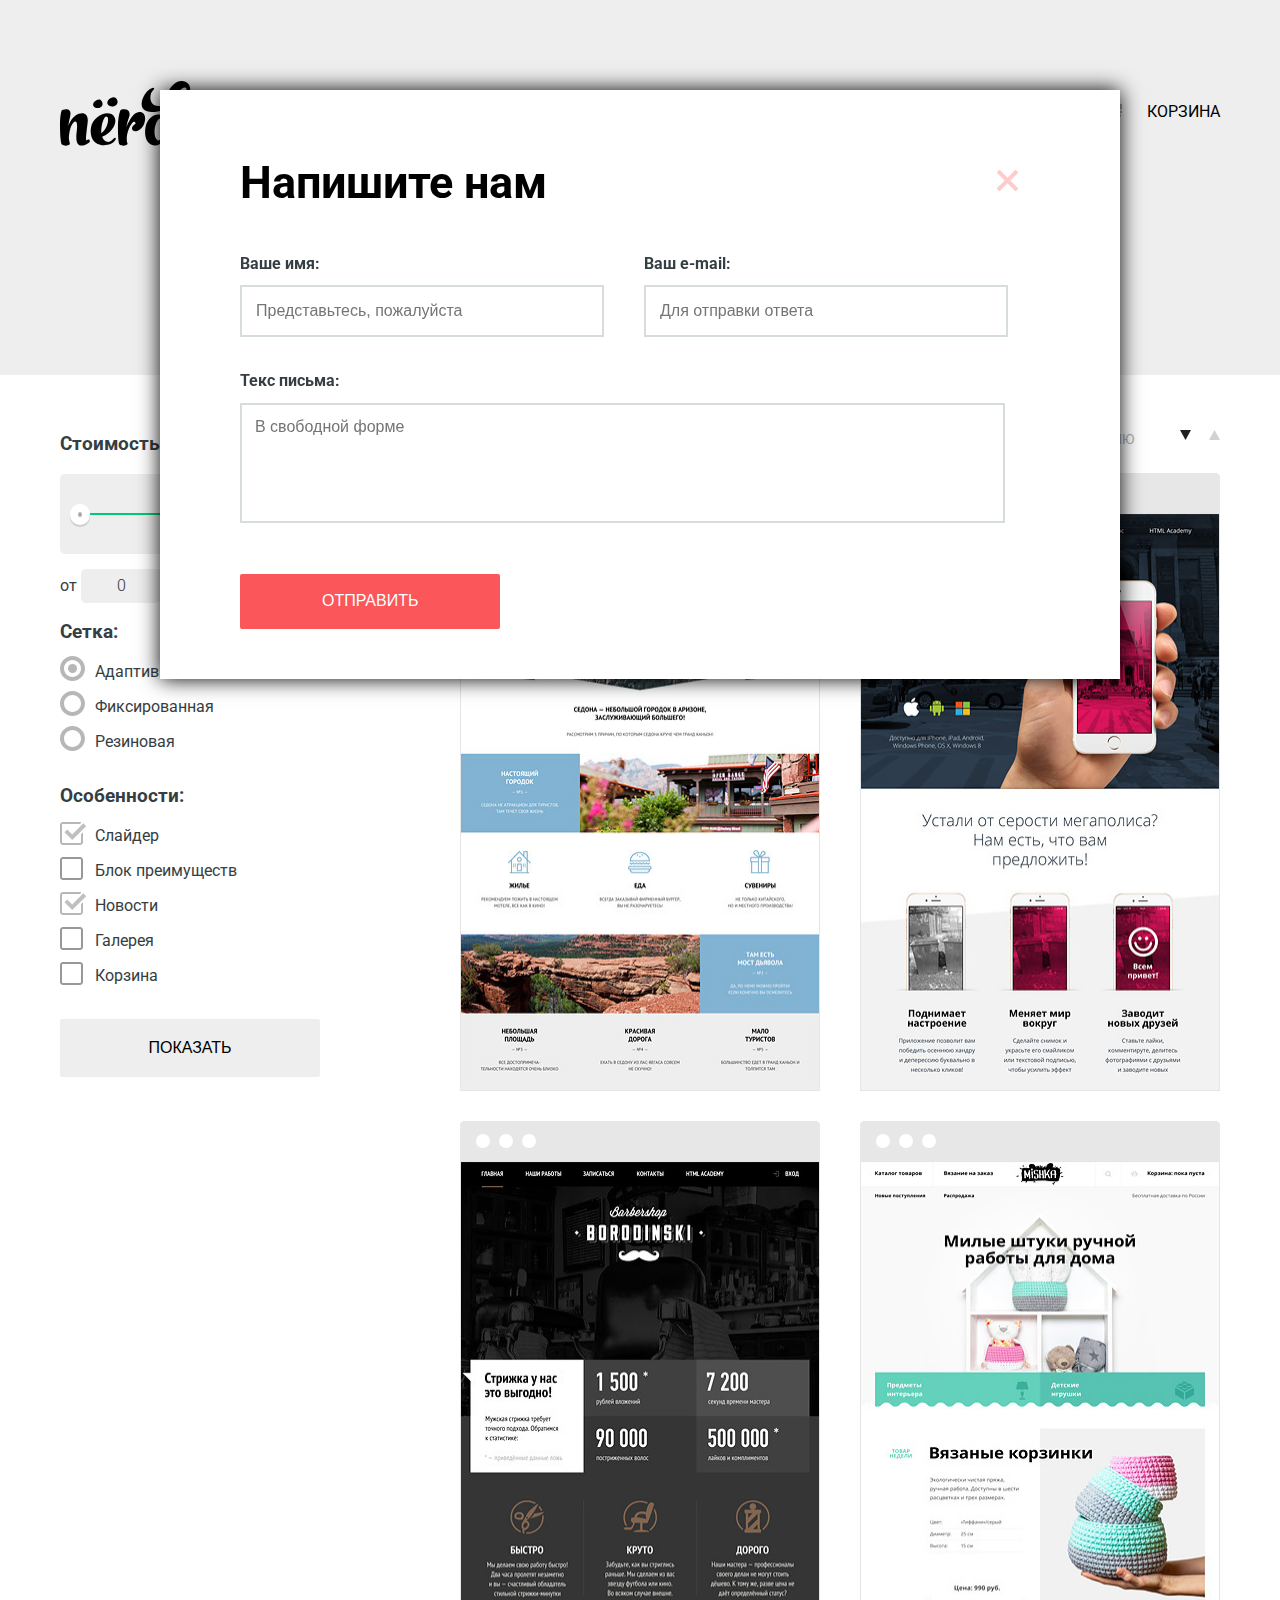
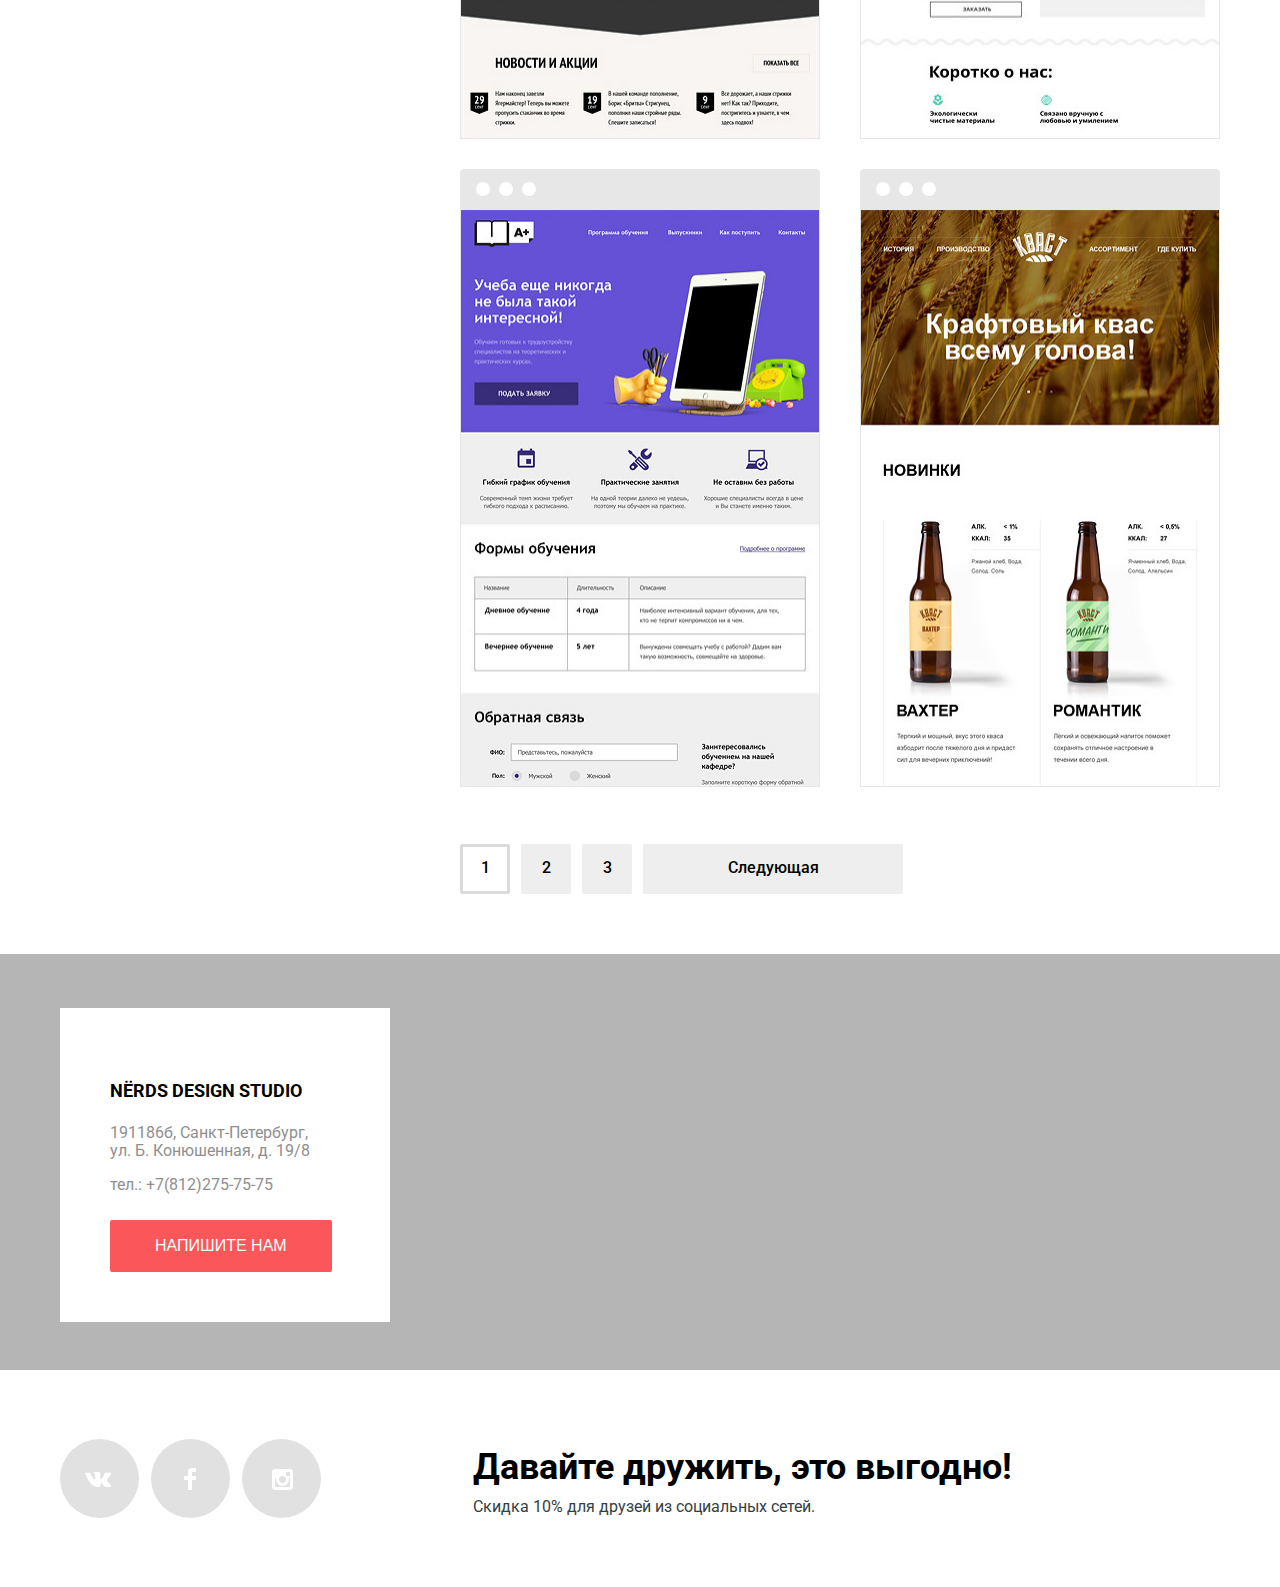
==== nerds-catalog.html @ e3b67217 "Changed position for modal window" ====
<!DOCTYPE html>
<html lang="ru">
 <head>
   <meta charset="utf-8">
   <title>HTML Academy: Нёрдс</title>
   <link href="https://fonts.googleapis.com/css?family=Roboto:400,500,700&amp;subset=cyrillic" rel="stylesheet">
   <link href="css/normalize.css" rel="stylesheet">
   <link href="css/style.css" rel="stylesheet">
 </head>
 <body>
   <header class="main-header catalog">
     <div class="container">
       <nav class="main-navigation">
         <a class="main-navigation-logo" href="index.html">
           <img src="img/nerds-logo.svg" alt="Логотип Нердс" width="160" height="65">
         </a>
         <ul class="site-navigation">
           <li><a href="index.html" class="site-navigation-link">Студия</a></li>
           <li><a href="#" class="site-navigation-link">Клиенты</a></li>
           <li><a href="#" class="site-navigation-link current">Магазин</a></li>
           <li><a href="#" class="site-navigation-link">Контакты</a></li>
         </ul>
         <ul class="user-navigation">
           <li><a href="#" class="user-basket">Корзина</a></li>
         </ul>
       </nav>
       <h1 class="catalog-page">Магазин готовых шаблонов</h1>
     </div>
   </header>
    <main class="container inner-page">
      <form method="post" class="main-form">
         <h3>Стоимость:</h3>
           <div class="range-filter">
             <div class="range-controls">
               <div class="scale">
                 <div class="bar" style="width: 70%"></div>
               </div>
               <div class="toggle toggle-min"></div>
               <div class="toggle toggle-max"></div>
             </div>
             <div class="price-controls">
               <label for="min-price">
                 от
               <input name="min-price" class="min-price" type="text" value="0" id="min-price">
               </label>
               <label for="max-price">
                 до
               <input name="max-price" class="max-price" type="text" value="15 000" id="max-price">
               </label>
             </div>
           </div>
           <div class="form">
             <h3>Сетка:</h3>
               <input type="radio" id="grid-1" class="grid" value="adaptive" name="grid" checked>
               <label for="grid-1" class="radiobox" tabindex="0">Адаптивная</label>
               <input type="radio" id="grid-2" class="grid" name="grid" value="fixed">
               <label for="grid-2" class="radiobox" tabindex="0">Фиксированная</label>
               <input type="radio" id="grid-3" class="grid" name="grid" value="reflowable">
               <label for="grid-3" class="radiobox" tabindex="0">Резиновая</label>
           </div>
           <div class="form">
             <h3>Особенности:</h3>
               <input type="checkbox" class="features-checkbox" id="checkbox-1" checked>
               <label for="checkbox-1" class="checkbox" tabindex="0">Слайдер</label>
               <input type="checkbox" class="features-checkbox" id="checkbox-2">
               <label for="checkbox-2" class="checkbox" tabindex="0">Блок преимуществ</label>
               <input type="checkbox" class="features-checkbox"  id="checkbox-3" checked>
               <label for="checkbox-3" class="checkbox" tabindex="0">Новости</label>
               <input type="checkbox" class="features-checkbox" id="checkbox-4">
               <label for="checkbox-4" class="checkbox" tabindex="0">Галерея</label>
               <input type="checkbox" class="features-checkbox" id="checkbox-5">
               <label for="checkbox-5" class="checkbox" tabindex="0">Корзина</label>
           </div>
            <button type="submit" class="button">Показать</button>
     </form>

     <section class="examples">
        <h2 class="visually-hidden">Примеры готовых сайтов</h2>
         <div class="sorting">
           <div class="sort">
             Сортировать:
           </div>
           <div class="sort-categories">
             <div class="sort-links sort-link-current">
               <a href="#" class="sort-links sort-link-current">по цене</a>
             </div>
             <div class="sort-links">
               <a href="#" class="sort-links">по типу</a>
             </div>
             <div class="sort-links">
               <a href="#" class="sort-links">по названию</a>
             </div>
             <div class="icon-down-up">
               <a href="#" class="icon-down icon-current"title="Назад"></a>
               <a href="#" class="icon-up" title="Вперед"></a>
             </div>
           </div>
         </div>

         <div class="template-examples">
           <div class="template">
             <img src="img/img-sedona.jpg" alt="Шаблон сайта Седона" width="360" height="578">
               <div class="template-description">
                 <h3 class="template-name">Sedona</h3>
                 <div class="template-description-text">
                   <p>Информационный сайт для туристов</p>
                   <a href="#" class="button">9 900 руб.</a>
                 </div>
               </div>
           </div>
           <div class="template">
             <img src="img/img-pink.jpg" alt="Шаблон сайта Pink" width="360" height="578">
               <div class="template-description">
                 <h3 class="template-name">Pink App</h3>
                 <div class="template-description-text">
                   <p>Продуктовый лендинг приложения для iOS и Android</p>
                   <a href="#" class="button">9 900 руб.</a>
                 </div>
               </div>
           </div>
           <div class="template">
             <img src="img/img-barbershop.jpg" alt="Шаблон сайта Барбершопа Бородинский" width="360" height="578">
               <div class="template-description">
                 <h3 class="template-name">Barbershop</h3>
                 <div class="template-description-text">
                   <p>Сайт салона красоты. Для мужчин, да.</p>
                   <a href="#" class="button">9 900 руб.</a>
                 </div>
               </div>
           </div>
           <div class="template">
              <img src="img/img-mishka.jpg" alt="Шаблон сайта Мишка" width="360" height="578">
                <div class="template-description">
                 <h3 class="template-name">Mishka</h3>
                 <div class="template-description-text">
                   <p>Интернет-магазин вязаных игрушек</p>
                   <a href="#" class="button">9 900 руб.</a>
                 </div>
               </div>
           </div>
           <div class="template">
              <img src="img/img-aplus.jpg" alt="Шаблон сайта А+" width="360" height="578">
                <div class="template-description">
                 <h3 class="template-name">A+</h3>
                 <div class="template-description-text">
                   <p>Лендинг курсов повышение квалификации</p>
                    <a href="#" class="button">9 900 руб.</a>
                 </div>
               </div>
           </div>
           <div class="template">
             <img src="img/img-kvast.jpg" alt="Шаблон сайта Крафтовый квас Кваст" width="360" height="578">
              <div class="template-description">
                <h3 class="template-name">Кваст</h3>
                <div class="template-description-text">
                 <p>Промо-сайт крафтового производителя</p>
                 <a href="#" class="button">9 900 руб.</a>
               </div>
             </div>
           </div>
         </div>

         <ul class="pagination-list">
           <li><a href="#" class="pagination-item pagination-item-current">1</a></li>
           <li><a href="#" class="pagination-item">2</a></li>
           <li><a href="#" class="pagination-item">3</a></li>
           <li><a href="#" class="pagination-item pagination-next">Следующая</a></li>
         </ul>

      </section>
    </main>

    <footer class="main-footer">
     <div class="footer-maps">
       <h3 class="visually-hidden">Найдите нас на карте</h3>
       <iframe class="iframemap"
         src="https://www.google.com/maps/embed?pb=!1m18!1m12!1m3!1d1998.5989424123807!2d30.32089461587174!3d59.938796869048204!2m3!1f0!2f0!3f0!3m2!1i1024!2i768!4f13.1!3m3!1m2!1s0x4696310fca5ba729%3A0xea9c53d4493c879f!2sBolshaya+Konyushennaya+ul.%2C+19%2C+Sankt-Peterburg%2C+191186!5e0!3m2!1sen!2sru!4v1504593950821"
         allowfullscreen>
       </iframe>
       <div class="container">
         <div  class="footer-contacts">
           <div class="address-wrapper">
             <p class="address">Nёrds design studio</p>
             <p>191186б, Санкт-Петербург,
              ул. Б. Конюшенная, д. 19/8</p>
             <p>тел.: +7(812)275-75-75</p>
           </div>
           <div class="footer-button">
             <button type="submit" class="button footer-btn">Напишите нам</button>
           </div>
         </div>
       </div>
     </div>
     <div class="footer-bottom container">
       <div class="footer-social">
          <ul class="footer-social-list">
           <li class="social-button">
             <a href="#" class="social social-vk" title="Вконтакте"></a>
           </li>
           <li class="social-button">
             <a href="#" class="social social-fb" title="Фейсбук"></a>
           </li>
           <li class="social-button">
             <a href="#" class="social social-ig" title="Инстаграм"></a>
           </li>
         </ul>
       </div>
       <div class="footer-slogan">
         <p class="strong">Давайте дружить, это выгодно!</p>
         Скидка 10% для друзей из социальных сетей.
       </div>
     </div>
   </footer>
   <section class="feedback">
      <div class="popup-feedback">
       <form action="#" method="post" class="popup-form">
         <div class="popup-title">
            <h2 class="popup-title">Напишите нам</h2>
         </div>
         <div class="popup popup-name">
            <label for="name" class="name-label">Ваше имя:</label>
            <input class="name" type="text" id="name" name="name" placeholder="Представьтесь, пожалуйста">
         </div>
         <div class="popup popup-email">
            <label for="email" class="email-label">Ваш e-mail:</label>
            <input class="email" type="email" id="email" name="email" placeholder="Для отправки ответа">
         </div>
         <div class="popup feedback-text">
            <label for="textarea">Текс письма:</label>
            <textarea class="textarea" id="textarea"  type="text" name="text" placeholder="В свободной форме"></textarea>
         </div>
          <button type="submit" class="button btn-popup">Отправить</button>
       </form>
       <button class="popup-btn-close" type="button"><span class="visually-hidden">Закрыть</span></button>
      </div>
   </section>
 </body>
</html>
---- css/style.css ----
/*-----BODY-----*/

html, body {
  margin: 0;
  padding: 0;
  min-width: 1160px;

  font-family: "Roboto", Arial, sans-serif;
  color: #353e42;
}

/*-----LINKS-----*/

a {
  text-decoration: none;
}

/*-----BUTTONS-----*/

.button {
  display: inline-block;
  vertical-align: top;
  color: #ffffff;
  background-color: #fb565a;
  text-transform: uppercase;
  border: none;
  border-radius: 2px;
  cursor: pointer;
}

/*-----LIST-STYLE-----*/

.site-navigation,
.user-navigation,
.features-list,
.social-button,
.pagination-list {
  list-style: none;
}

/*-----HEADER-----*/

.main-header {
  background-color: #eeeeee;
  min-width: 1200px;
}

.main-header .button {
  background-color: #fb565a;
}

.main-header .button:hover,
.main-header .button:focus {
  background-color: #e74246;
}

.main-header .button:active {
  color: #e26c6e;
  background-color: #d7373b;
}

/*-----MAIN-NAVIGATION-----*/

.main-navigation {
  display: flex;
  justify-content: space-between;
  flex-wrap: wrap;
  padding-top: 81px;
  margin: auto;
}

.main-navigation a {
  line-height: 30px;
  color: #000000;
  font-weight: normal;
  text-transform: uppercase;
}

.catalog .main-navigation-logo:hover,
.catalog .main-navigation-logo:focus {
  opacity: 0.8;
}

.catalog .main-navigation-logo:active {
  opacity: 0.3;
  border-bottom: none;
}

/*-----SITE-NAVIGATION/-/USER-NAVIGATION-----*/

.site-navigation {
  display: flex;
  width: 440px;
  justify-content: space-between;
  padding: 0;
  margin-right: 41px;
}

.site-navigation-link:hover,
.user-basket:hover {
  color: #fb565a;
}

.site-navigation-link:focus,
.user-basket:focus {
  color: #a6a6a6;
}

.site-navigation-link:active,
.user-basket:active,
.site-navigation-link .current {
  color: #000000;
  border-bottom: 2px solid #fb565a;
}

.user-navigation {
  display: flex;
}

.user-navigation .user-basket {
  position: relative;
}

.user-basket::before {
  content: "";
  position: absolute;
  top: 0;
  left: -40px;

  width: 15px;
  height: 15px;

  background-image: url("../img/cart-icon.svg");
  background-repeat: no-repeat;
  background-position: 0 0;
}

/*-----SLIDER-----*/
.slider {
  position: relative;
  width: 1160px;
  height: 410px;
  margin: 0 auto;
}

.slider input[type=radio] {
  position: absolute;
  opacity: 0;
}

.slider-controls {
  position: absolute;
  bottom: 115px;
  left: 35%;
  width: 160px;
  height: 20px;
  margin-left: 100px;
  text-align: center;
  z-index: 1000;
}

.slider-controls label {
  display: inline-block;
  vertical-align: top;
  width: 8px;
  height: 8px;
  margin: 0 5px;
  background-color: #ffffff;
  border: 5px solid #ffffff;
  border-radius: 50%;
  vertical-align: top;
  cursor: pointer;
}

#btn-1:checked ~ .slider-controls label[for=btn-1],
#btn-2:checked ~ .slider-controls label[for=btn-2],
#btn-3:checked ~ .slider-controls label[for=btn-3] {
  box-shadow: inset 0 0 0 2px #c1c1c1;
}

.slide {
  position: absolute;
  top: 0;
  left: 0;
  width: 100%;
  height: 100%;
  overflow: hidden;
}

.slide .slide-title {
  font-size: 55px;
  line-height: 55px;
  color: #000000;
  padding-top: 63px;
}

.slide:nth-child(1) {
  background-image: url("../img/header-slider-1.png");
  background-repeat: no-repeat;
  background-position: 100% 17px;
}

.slide:nth-child(2) {
  background-image: url("../img/header-slider-2.png");
  background-repeat: no-repeat;
  background-position: 100% 17px;
}

.slide:nth-child(3) {
  background-image: url("../img/header-slider-3.png");
  background-repeat: no-repeat;
  background-position: 100% 17px;
}

.slide {
 display: none;
}

#btn-1:checked ~ .slides .slide:nth-child(1) {
  display: block;
}

#btn-2:checked ~ .slides .slide:nth-child(2) {
  display: block;
}

#btn-3:checked ~ .slides .slide:nth-child(3) {
  display: block;
}

.slide .button {
  display: inline-block;
  vertical-align: top;
  text-align: center;
  padding: 20px 55px 15px 55px;
  margin-top: 36px;
  background-color: #fb565a;
}

.slide .button:hover,
.slide .button:focus {
  background-color: #e74246;
}

.slide .button:active {
  color: #e26c6e;
  background-color: #d7373b;
  box-shadow: inset 0 3px 0 0 #c13135;
}

/*-----CONTAINER-----*/

.container {
 width: 1160px;
 margin: auto;
 padding: 0 20px;
}

/*------PRODUCTS-LIST-----*/

.products-list {
  display: flex;
  justify-content: space-between;
  margin-top: 80px;
  margin-bottom: 80px;
}

.products-list .button {
  padding: 17px 40px;
}

.products-list .btn-title:active {
  opacity: 0.3;
}

.products-list .button-1 {
  background-color: #fb565a;
}

.products-list .button-1:hover,
.products-list .button-1:focus {
  background-color: #e74246;
}

.products-list .button-1:active {
  background-color: #d7373b;
  box-shadow: inset 0 3px 0 0 #c13135;
}

.products-list .button-2 {
  background-color: #00ca74;
}

.products-list .button-2:hover,
.products-list .button-2:focus {
  background-color: #00bc6c;
}

.products-list .button-2:active {
  background-color: #00aa62;
  box-shadow: inset 0 3px 0 0 #009958;
}

.products-list .button-3 {
  background-color: #efc84a;
}

.products-list .button-3:hover,
.products-list .button-3:focus {
  background-color: #eab534;
}

.products-list .button-3:active {
  background-color: #e5a722;
  box-shadow: inset 0 3px 0 0 #ce961f;
}
 /*-----PRODUCTS-ITEM------*/

 .products-item {
   width: 300px;
 }

 .products-item-description {
   padding: 0 0 36px 0;
   margin-top: 21px;
   margin-bottom: 0;
 }

 .products-item .product-title {
   font-size: 24px;
   line-height: 30px;
   color: #000000;
   text-transform: uppercase;
   margin-top: 21px;
   margin-bottom: 0;
 }

 .products-list .item3 {
   padding-right: 59px;
 }

 /*-----FEATURES-----*/

 .features {
   position: relative;
   border-top: 2px solid #eeeeee;
   height: 523px;
 }

 .features-description {
   position: absolute;
   top: 40px;
   left: 0;
   display: flex;
   flex-direction: column;
   width: 660px;
 }

 .features-title {
   margin: 0;
 }
 .features-description-text {
   font-size: 16px;
   line-height: 24px;
   padding: 19px 0 29px 0;
 }


 .features-list {
   position: relative;

   margin: 0;
   padding-top: 11px;
   padding-left: 0;
 }

 .features-list li {
   padding-bottom: 27px;
   padding-left: 37px;
 }

 .features-list li:nth-child(1)::before {
   content: "";
   position: absolute;
   top: 12%;
   left: 0;

   width: 25px;
   height: 2px;
   background-color: red;
 }

 .features-list li:nth-child(2)::before {
   content: "";
   position: absolute;
   top: 43%;
   left: 0;

   width: 25px;
   height: 2px;
   background-color: red;
 }

 .features-list li:nth-child(3)::before {
   content: "";
   position: absolute;
   top: 74%;
   left: 0;

   width: 25px;
   height: 2px;
   background-color: red;
 }

 .features-table {
   position: absolute;
   top: 10px;
   right: 0;
   width: 360px;
   padding: 40px 20px 0px 20px;
 }

 .features-table-name {
   text-align: center;
 }

 .features .table {
   margin-top: 33px;
 }


/*-----PARTNERS-----*/

.partners {
  display: flex;
  justify-content: space-around;

  width: 1160px;
  padding: 10px 0;
  align-items: center;
  margin-bottom: 80px;

  border-top: 2px solid #eeeeee;
  border-bottom: 2px solid #eeeeee;
}

 .partner {
   opacity: 0.2;
   cursor: pointer;
 }

 .partner:hover,
 .partner:focus {
  opacity: 1;
 }

 .partner:active,
 .partner:visited  {
   opacity: 0.1;
 }

 /*-----MAIN-FOOTER-----*/

.main-footer {
  min-width: 1200px;
}

 .main-footer .strong {
   font-size: 36px;
   line-height: 36px;
   text-transform: none;
   margin: 0;
   margin-bottom: 13px;
 }

 /*-----FOOTER-MAPS-----*/

 .footer-maps {
   position: relative;
   margin: 0 auto;

   height: 416px;
   max-width: 1440px;*/
   background-image: url("../img/map-marker.jpg");
   background-repeat: no-repeat;
   background-size: cover;
   background-color: #b5b5b6;
   background-position: center;
 }

 .footer-maps .container {
     display: flex;
 }

 .iframemap  {
   width: 100%;
   height: 416px;
   border: 0;
   position: absolute;
 }

 /*-----FOOTER-CONTACTS-----*/

 .footer-contacts {
   margin-top: 54px;
   padding: 50px;
   width: 230px;

   background-color: #ffffff;
   color: #8f8f8f;
   line-height: 18px;

   z-index: 1;
 }

 .address-wrapper {
   width: 210px;
   padding-bottom: 10px;
 }

 .footer-contacts .address {
   color: #000000;
   font-size: 18px;
   line-height: 30px;
   text-transform: uppercase;
   font-weight: bold;
 }

 .footer-button .button {
   padding: 17px 45px;
 }

 .footer-btn:hover,
 .footer-btn:focus {
     background-color: #e74246;
   }

 .footer-btn:active {
     color: #e26c6e;
     background-color: #d7373b;
     box-shadow: inset 0 3px 0 0 #c13135;
 }

 /*-----FOOTER-BOTTOM-----*/

 .footer-bottom {
   display: flex;
   margin: 69px auto;
 }

 .footer-social-list {
   display: flex;
   padding: 0;
   margin: 0;
 }

 .social-button {
    margin-right: 12px;
    position: relative;
 }

 .social {
   width: 79px;
   height: 79px;
   background-color: #e1e1e1;
   border-radius: 50%;
   cursor: pointer;
 }

 .social:hover,
 .social:focus {
   background-color: #e74246;
 }

.social:active {
  background-color: #d7373b;
}

 .social-vk {
   display: block;
   margin: auto;
 }

 .social-vk::before {
   content: "";
   display: block;
   background-image: url("../img/vk-icon.svg");
   background-repeat: no-repeat;

   position: absolute;
   left: 25px;
   bottom: 30px;

   width: 26px;
   height: 16px;
 }

 .social-vk:active::before,
 .social-fb:active::before,
 .social-ig:active::before {
   opacity: 0.3;
 }

 .social-fb {
   display: block;
   margin: auto;
 }

 .social-fb::before {
   content: "";
   display: block;
   background-image: url("../img/fb-icon.svg");
   background-repeat: no-repeat;

   position: absolute;
   left: 33px;
   bottom: 28px;

   width: 12px;
   height: 22px;
 }

 .social-ig {
   display: block;
   margin: auto;
 }

 .social-ig::before{
   content: "";
   display: block;
   background-image: url("../img/insta-icon.svg");
   background-repeat: no-repeat;

   position: absolute;
   left: 30px;
   bottom: 28px;

   width: 21px;
   height: 21px;
 }

 .footer-slogan {
   margin-left: 140px;
   margin-top: 10px;
 }

/*-----INNER PAGE-----*/
/*-----CATALOG-PAGE-----*/

.catalog-page {
 margin-left: 80px;
 margin-bottom: 0;
 padding-top: 24px;
 padding-right: 82px;
 padding-bottom: 103px;


 text-align: center;
 font-size: 55px;
 line-height: 55px;
 color: #000000;
}

.inner-page {
  display: flex;
  justify-content: space-between;
}

/*------FORM-----*/

.main-form {
  display: flex;
  flex-direction: column;
  width: 260px;
  margin-top: 40px;
}

.form {
  display: flex;
  flex-direction: column;
  justify-content: space-between;
}

.range-filter {
  width: 260px;
}

.range-controls {
  position: relative;
  height: 80px;
  margin-bottom: 15px;
  padding: 0 20px;
  background-color: #eeeeee;
  border-radius: 5px;
  overflow: hidden;
}

.range-controls .scale {
  margin-top: 39px;
  height: 2px;
  background-color: #d7dcde;
}

.range-controls .bar {
  height: 2px;
  background-color: #00ca74;
}

.range-controls .toggle {
  width: 4px;
  height: 5px;
  border: 8px solid #ffffff;
  background-color: #ababab;
  border-radius: 50%;
  box-shadow: 0 2px 1px 0 #cccdcd;

  position: absolute;
  top: 30px;
  left: 10px;
  cursor: pointer;
}

.range-controls .toggle-max {
  left: 155px;
}

.price-controls input {
  width: 60px;
  padding: 8px 10px;
  border: none;
  background-color: #eeeeee;
  font-size: 16px;
  font-family: "Roboto", Arial, sans-serif;
  font-weight: 300;
  font-style: normal;
  text-align: center;
  color: #283136;
  border-radius: 5px;
}

.price-controls .min-price {
  margin-right: 52px;
}

.price-controls {
  white-space: nowrap;
}

.radiobox {
  display: inline-block;
  vertical-align: top;
  cursor: pointer;
  position: relative;
  padding-left: 35px;
  margin-right: 15px;
  margin-bottom: 15px;
  font-size: 16px;
  line-height: 20px;
  outline: none;
}

input[type=radio] {
  display: none;
}

.radiobox::before {
  content: "";
  display: inline-block;

  background-image: url("../img/radio-off.svg");
  background-repeat: no-repeat;
  opacity: 0.4;
  width: 25px;
  height: 25px;

  margin-right: 10px;
  position: absolute;
  left: 0;
  bottom: 1px;
}

.grid:checked + .radiobox::before{
  background-image: url("../img/radio-on.svg");
  opacity: 0.4;
}

.radiobox:hover::before,
.radiobox:focus::before {
  background-image: url("../img/radio-off.svg");
  opacity: 1;
}

.grid:checked + .radiobox:hover::before,
.grid:checked + .radiobox:focus::before {
  background-image: url("../img/radio-on.svg");
  opacity: 1;
}

.radiobox:disabled::before {
  background-image: url("../img/radio-off.svg");
  opacity: 0.1;
  cursor: default;
}

.grid:checked:disabled + .radiobox::before {
  background-image: url("../img/radio-on.svg");
  opacity: 0.1;
  cursor: default;
}

.checkbox {
  display: inline-block;
  vertical-align: top;
  cursor: pointer;
  position: relative;
  padding-left: 35px;
  margin-right: 15px;
  margin-bottom: 15px;
  font-size: 16px;
  line-height: 20px;
  outline: none;
}

input[type=checkbox] {
  display: none;
}

.checkbox::before {
  content: "";
  display: inline-block;

  background-image: url("../img/checkbox-off.svg");
  background-repeat: no-repeat;
  opacity: 0.4;
  width: 23px;
  height: 23px;

  margin-right: 10px;
  position: absolute;
  left: 0;
  bottom: 1px;
}

.features-checkbox:checked + .checkbox::before {
  background-image: url("../img/checkbox-on.svg");
  opacity: 0.4;
  width: 27px;
  height: 23px;
}

.checkbox:hover::before,
.checkbox:focus::before {
  background-image: url("../img/checkbox-off.svg");
  opacity: 1;
}

.features-checkbox:checked + .checkbox:hover::before,
.features-checkbox:checked + .checkbox:focus::before {
  background-image: url("../img/checkbox-on.svg");
  opacity: 1;
}

.checkbox:disabled::before {
  background-image: url("../img/checkbox-off.svg");
  opacity: 0.1;
  cursor: default;
}

.features-checkbox:checked:disabled + .checkbox::before {
  background-image: url("../img/checkbox-on.svg");
  opacity: 0.1;
  cursor: default;
}

.main-form .button {
  display: inline-block;
  vertical-align: top;
  color: #000000;
  background-color: #eeeeee;
  padding: 20px 88px;
  margin-top: 18px;
}

.main-form .button:hover,
.main-form .button:focus {
  background-color: #dfdfdf;
}

.main-form .button:active {
  color: #959595;
  background-color: #d5d5d5;
  box-shadow: inset 0 3px 0 0 #bfbfbf;
}

/*-----SORT OF EXAMPLES-----*/

.sorting {
  display: flex;
  width: 760px;
  flex-wrap: wrap;
  justify-content: space-between;
}

.sort  {
  color: #000000;
  font-size: 18px;
  line-height: 18px;
  font-weight: bold;
  text-transform: uppercase;
  margin-top: 55px;
}

.sort-categories {
  display: flex;
  margin-top: 55px;
}

.sort-links  {
  text-transform: uppercase;
  font-size: 14px;
  line-height: 18px;
  color: #b2b2b2;
  margin-right: 14px;
}

.sort-links:hover,
.sort-links:focus {
  color: #666666;
}

.sort-links:active,
.sort-link-current {
  color: #000000;
}

.icon-down-up {
  display: flex;
}

.sort-categories .icon-up,
.sort-categories .icon-down {
  opacity: 0.2;
}

.sort-categories .icon-up:hover,
.sort-categories .icon-down:hover {
  opacity: 0.3;
}

.sort-categories .icon-current {
  opacity: 1;
}

.sort-categories .icon-down {
  background-image: url("../img/icon-down-dir.svg");
  background-repeat: no-repeat;
  display: block;
  width: 11px;
  height: 10px;
  margin-left: 17px;
  margin-right: 0;
}

.sort-categories .icon-up {
  background-image: url("../img/icon-up-dir.svg");
  background-repeat: no-repeat;
  display: block;
  width: 11px;
  height: 10px;
  margin-left: 18px;
  margin-right: 0;
}


/*-----EXAMPLES-----*/

.examples .button {
  display: inline-block;
  vertical-align: top;
  text-align: center;

  padding: 18px 60px;
  margin-top: 30px;
}

.examples .button:hover,
.examples .button:focus {
  background-color: #e74246;
}

.examples .button:active {
  background-color: #d7373b;
}

/*-----TEMPLATE-----*/

.template-examples {
  display: flex;
  flex-wrap: wrap;
  justify-content: space-between;

  width: 760px;
  margin-top: 25px;
}

.template {
  position: relative;
  width: 360px;
  height: 575px;

  margin-bottom: 33px;
  padding-top: 40px;
  background-image: url("../img/browser-off.svg");
  background-repeat: no-repeat;
}

.template-description {
  display: none;
}

 .template:hover {
   background-image: url("../img/browser-on.svg");
   background-repeat: no-repeat;
   width: 360px;
 }

 .template:hover .template-description {
  display: block;
  position: absolute;
  bottom: 0;
  width: 360px;
  height: 230px;
  background-color: #eeeeee;
  text-align: center;
  color: #666666;
}

.template-name {
  color: #000000;
  font-size: 18px;
  line-height: 30px;
}

.template-description-text {
  padding-left: 60px;
  padding-right: 60px;
}

/*------PAGINATION-LIST AND ITEMS-----*/

.pagination-list {
  display: flex;

  padding: 0;
  margin-top: 27px;
  margin-bottom: 60px;
}

.pagination-list a {
  color: #000000;
  font-size: 16px;
  line-height: 18px;
  font-weight: 500;
}

.pagination-item {
  display: block;
  text-align: center;

  height: 35px;
  width: 50px;
  background: #eeeeee;
  border-radius: 2px;

  margin-right: 11px;
  padding-top: 15px;
}

.pagination-item-current {
  background-color: #ffffff;
  box-shadow: inset 0 0 0 3px #dbdbdb;
  width: 50px;
  height: 35px;
}

.pagination-item:hover,
.pagination-item:focus {
  background-color: #dfdfdf;
}

.pagination-item:active {
  background-color: #d5d5d5;
  color: #959595;
  box-shadow: inset 0 3px 0 0 #bfbfbf;
}

.pagination-next {
  width: 260px;
  height: 35px;
  background-color: #eeeeee;
  text-align: center;
  padding-top: 15px;
}

/*-----TEXT-DECORATION-----*/

.strong {
  font-size: 16px;
  line-height: 24px;
  font-weight: bold;
  color: #000000;
}

/*-----VISUALLY-HIDDEN-----*/
.visually-hidden {
 position: absolute;

 width: 1px;
 height: 1px;
 margin: -1px;
 border: 0;
 padding: 0;

 clip: rect(0 0 0 0);
 overflow: hidden;
}

/*-------POPUP-----*/

.feedback {
  position: fixed;
  left: 50%;
  top: 10%;
  margin-left: -480px;

  z-index: 2;

  width: 960px;
  box-shadow: 0 0 20px 0 #000000;
  background-color: #ffffff;

  display: flex;
  justify-content: center;
}

.popup-feedback {
  width: 800px;
  padding: 70px 20px 50px;
  position: relative;
}

.popup-title {
  font-size: 45px;
  line-height: 45px;
  font-family: "Roboto", Arial, sans-serif;
  color: #000000;
  margin: 0;
  margin-bottom: 50px;
}

.popup .name,
.popup .email {
 display: block;

 width: 344px;
 height: 46px;
 border: 2px solid #d7dcde;

 padding-left: 14px;
 margin-top: 12px;
 outline: none;
}

.popup .name:hover,
.popup .email:hover,
.popup .textarea:hover {
  border-color: #b4b9bb;
}

.popup .name:focus,
.popup .email:focus,
.popup .textarea:focus {
  border-color: #000000;
  color: #444444;
}

.popup .name:invalid,
.popup .email:invalid {
  border-color: #e74246;
}

.textarea {
  outline: none;
}

.popup-name {
  float: left;
  margin-right: 40px;
}

.popup-email {
  float: left;
}

.popup label {
  font-size: 16px;
  line-height: 18px;
  font-weight: bold;
}

.feedback-text {
  clear: both;
  padding-top: 35px;
}

.feedback-text .textarea {
  width: 746px;
  height: 101px;

  margin-top: 12px;
  padding-top: 13px;
  padding-left: 13px;

  border: 2px solid #d7dcde;
  resize: none;
}

.btn-popup {
  padding: 18px 82px;
  margin-top: 47px;
}

.btn-popup:hover,
.btn-popup:focus {
    background-color: #e74246;
  }

.btn-popup:active {
    color: #e26c6e;
    background-color: #d7373b;
    box-shadow: inset 0 3px 0 0 #c13135;
}

.popup-btn-close {
  position: absolute;
  top: 80px;
  right: 42px;
  cursor: pointer;

  background-image: url("../img/close-cross.svg");
  background-repeat: no-repeat;
  border: 0;
  background-color: transparent;
  width: 21px;
  height: 21px;
  opacity: 0.3;
}

.popup-btn-close:hover,
.popup-btn-close:focus {
  opacity: 1;
}

.popup-btn-close:active {
  opacity: 0.1;
}
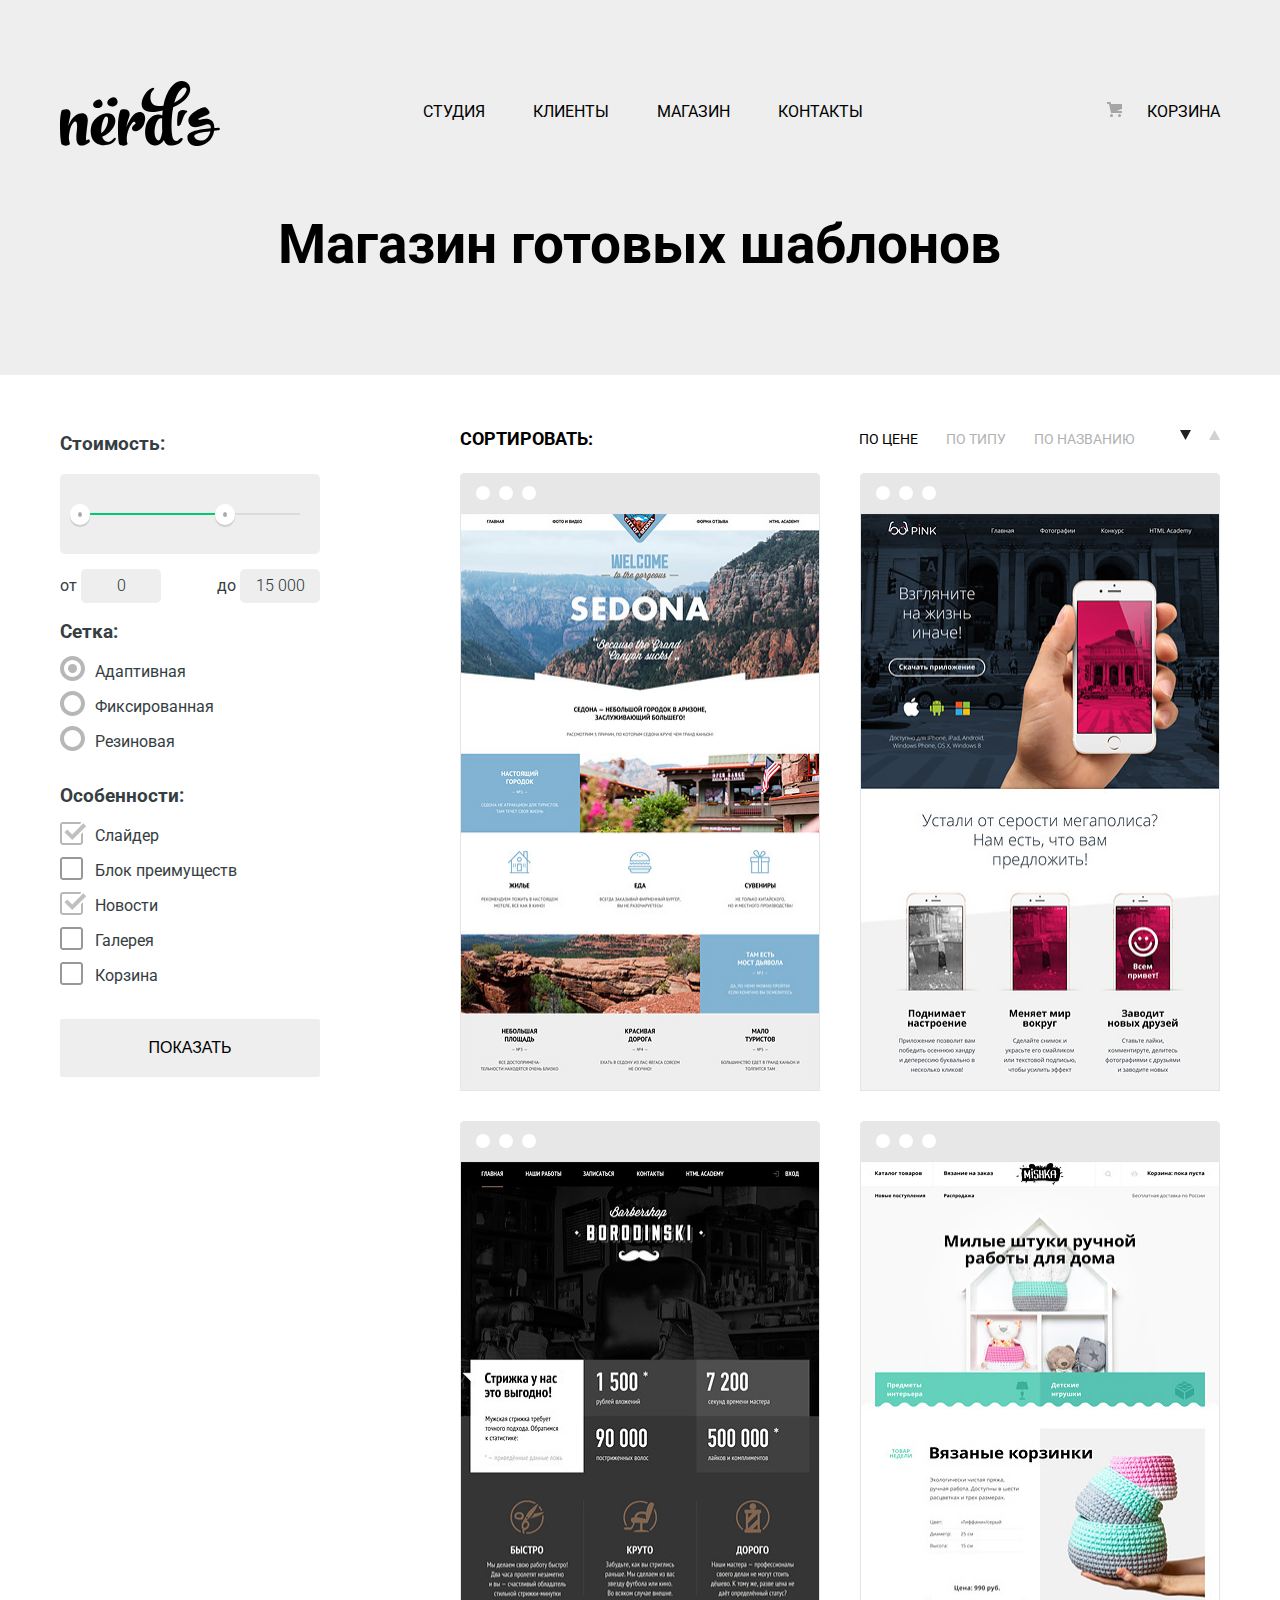
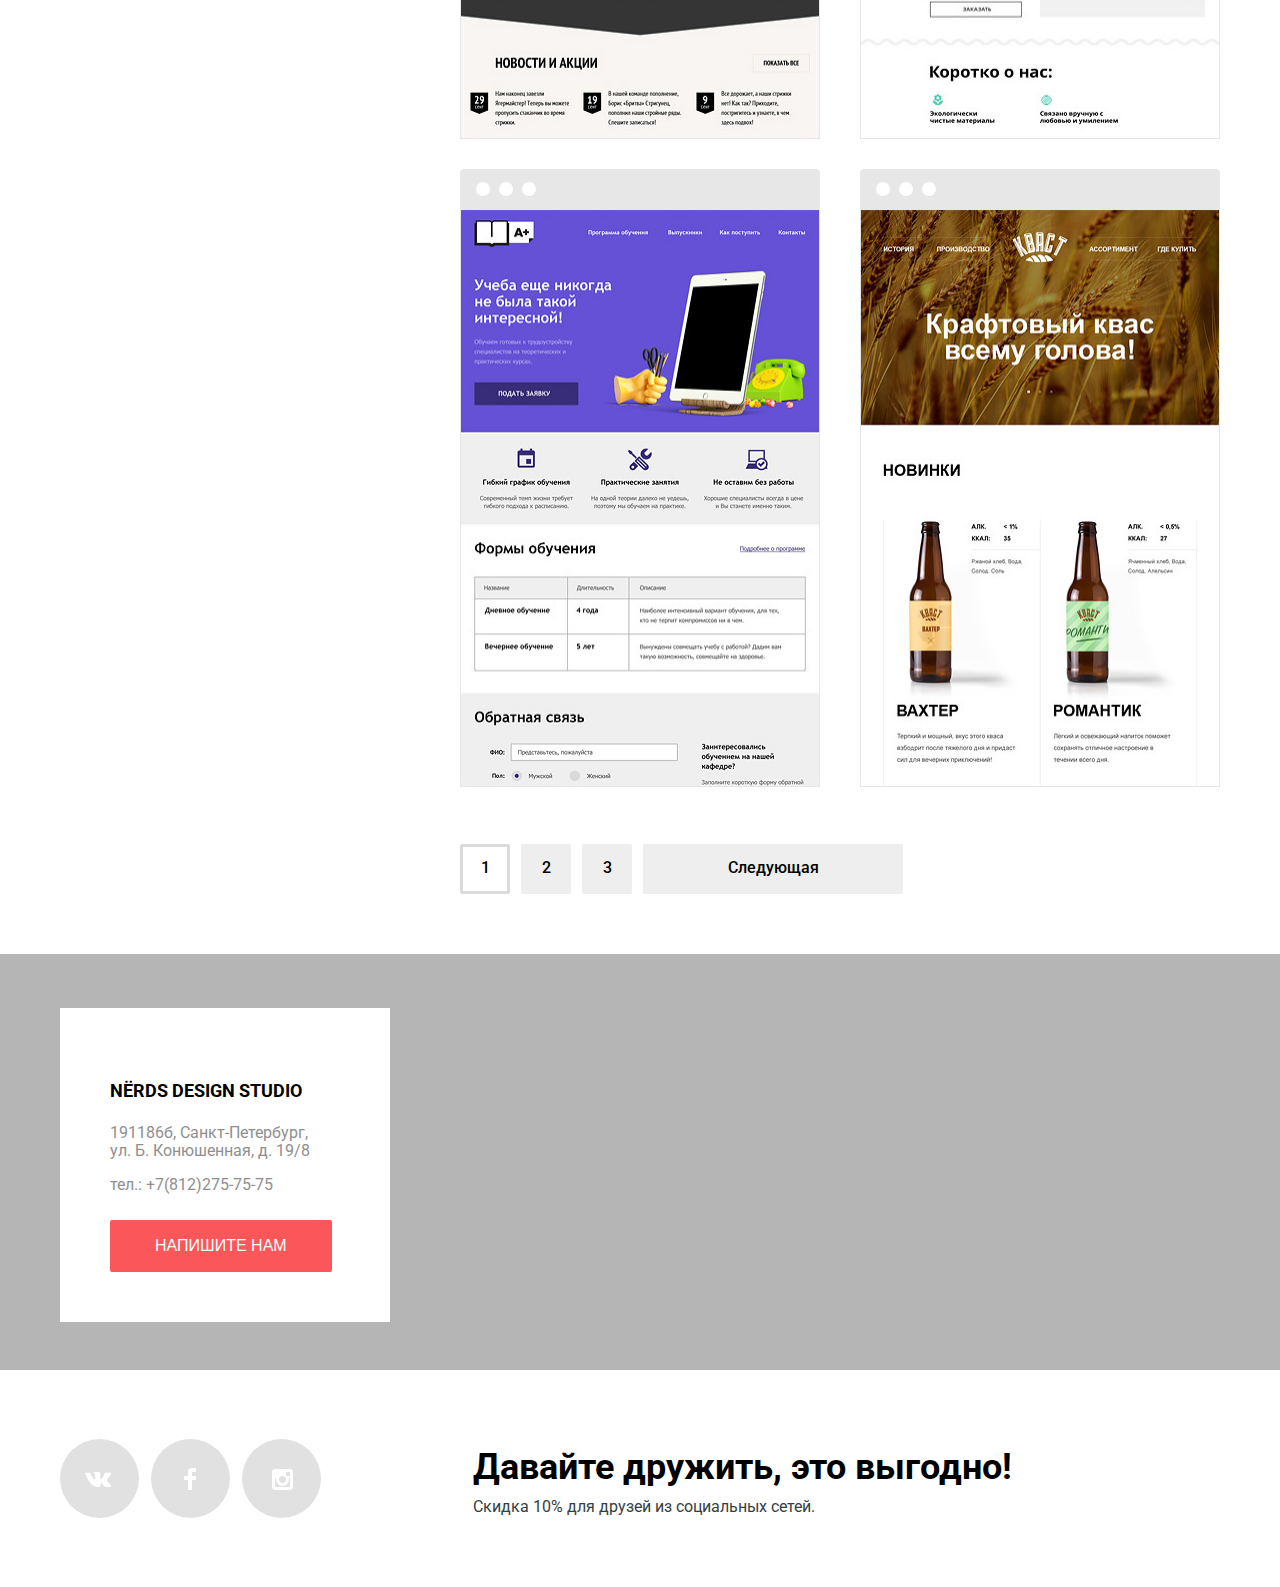
==== commit 00bd8b7f: "added js code" ====
--- a/nerds-catalog.html
+++ b/nerds-catalog.html
@@ -234,5 +234,6 @@
        <button class="popup-btn-close" type="button"><span class="visually-hidden">Закрыть</span></button>
       </div>
    </section>
+   <script src="js/script-nerds.js"></script>
  </body>
 </html>
--- a/css/style.css
+++ b/css/style.css
@@ -1139,8 +1139,18 @@
   box-shadow: 0 0 20px 0 #000000;
   background-color: #ffffff;
 
+  display: none;
+  justify-content: center;
+}
+
+.feedback-show {
   display: flex;
-  justify-content: center;
+
+  animation: anvil 0.7s;
+}
+
+.feedback-error {
+  animation: shake 0.6s;
 }
 
 .popup-feedback {
@@ -1264,3 +1274,50 @@
 .popup-btn-close:active {
   opacity: 0.1;
 }
+
+/*------ANIMATIONS-----*/
+
+@keyframes anvil {
+  0% {
+    transform: scale(5) rotate(0);
+    opacity: 0;
+    box-shadow: 0 0 0 rgba(241, 241, 241, 0);
+  }
+  50% {
+    transform: scale(1) rotate(-0.2deg);
+    opacity: 1;
+    box-shadow: 0 0 0 rgba(241, 241, 241, 0.5);
+  }
+  75% {
+    transform: scale(1) rotate(0.2deg);
+    opacity: 1;
+    box-shadow: 0 0 250px rgba(241, 241, 241, 0.5);
+  }
+  100% {
+    transform: scale(1) rotate(0);
+    opacity: 1;
+    box-shadow: 0 0 500px rgba(241, 241, 241, 0);
+  }
+}
+
+@keyframes shake {
+  0%,
+  100% {
+    transform: translateX(0);
+  }
+
+  10%,
+  30%,
+  50%,
+  70%,
+  90% {
+    transform: translateX(-10px);
+  }
+
+  20%,
+  40%,
+  60%,
+  80% {
+    transform: translateX(10px);
+  }
+}
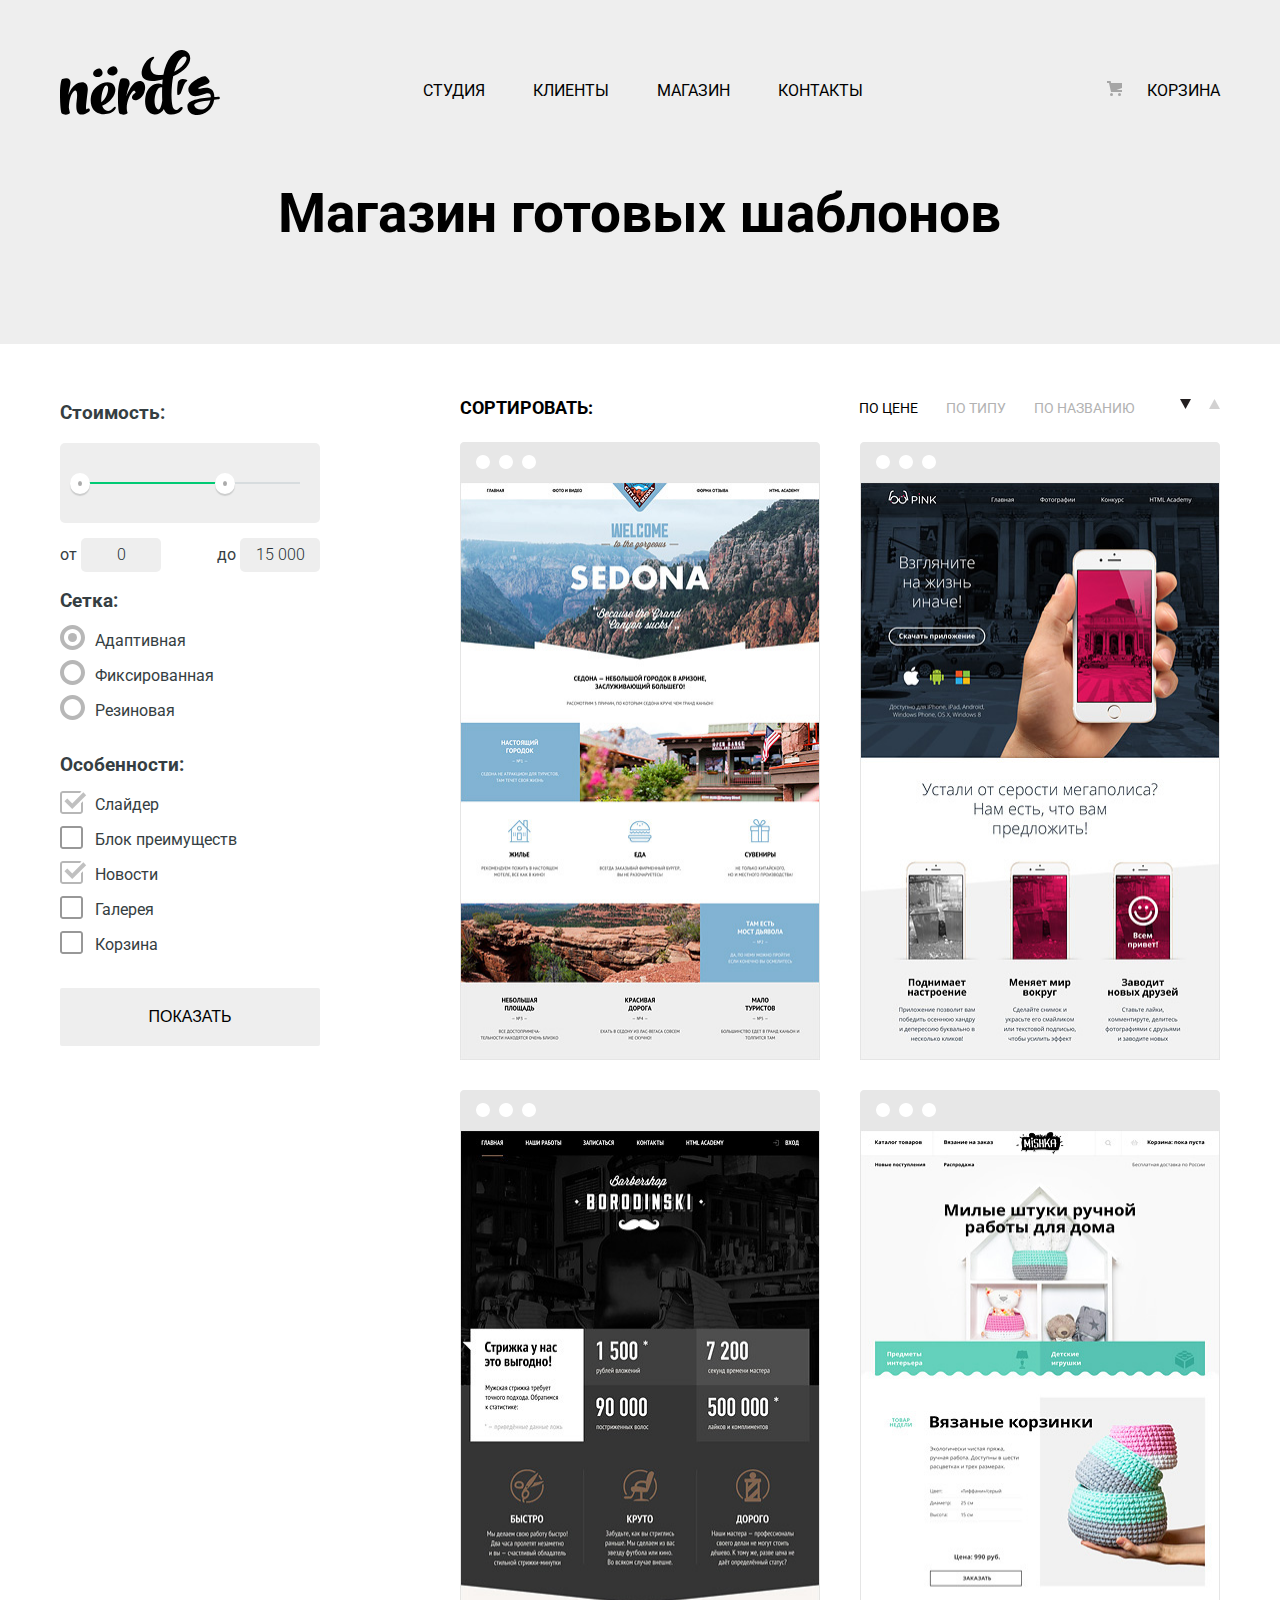
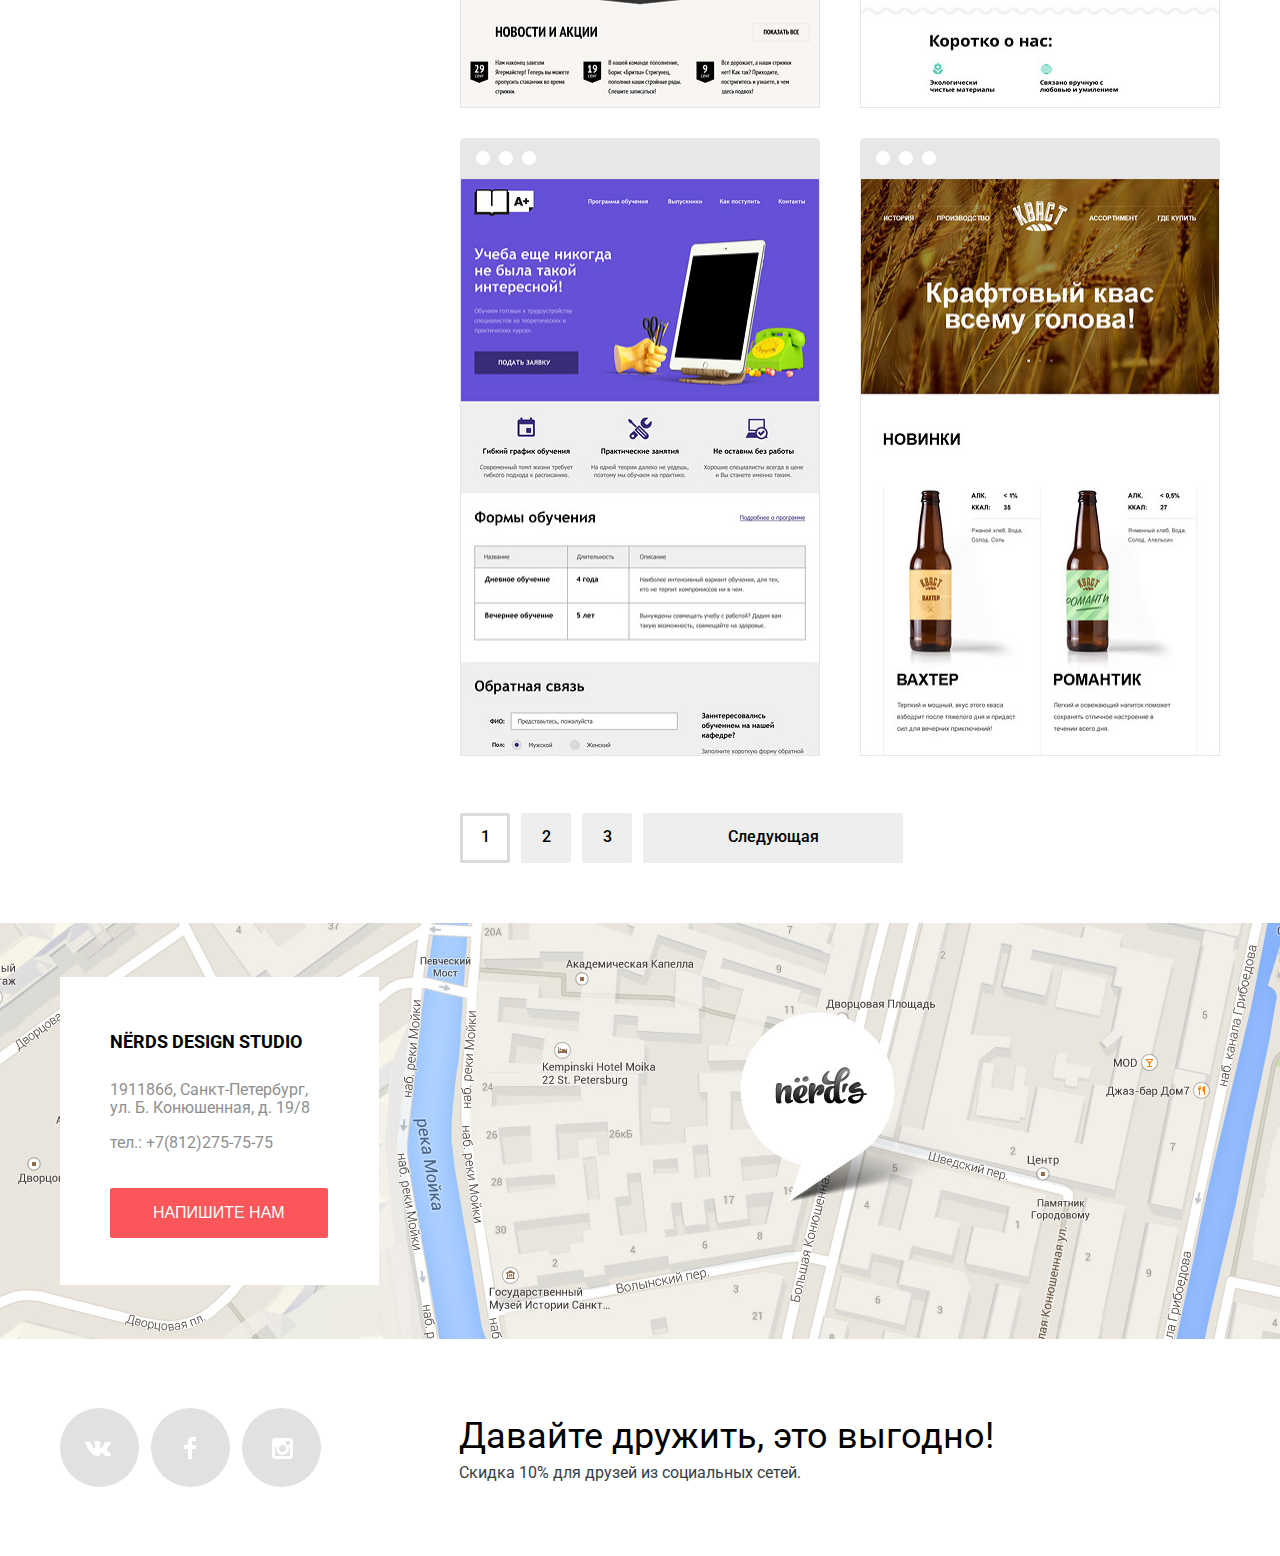
==== commit a9a101c9: "Cnahged some css rules in index.html with pixel.perfect" ====
--- a/nerds-catalog.html
+++ b/nerds-catalog.html
@@ -180,10 +180,10 @@
        <div class="container">
          <div  class="footer-contacts">
            <div class="address-wrapper">
-             <p class="address">Nёrds design studio</p>
-             <p>191186б, Санкт-Петербург,
+             <p class="address-nerds">Nёrds design studio</p>
+             <p class="address">191186б, Санкт-Петербург,
               ул. Б. Конюшенная, д. 19/8</p>
-             <p>тел.: +7(812)275-75-75</p>
+             <p class="address-tel">тел.: +7(812)275-75-75</p>
            </div>
            <div class="footer-button">
              <button type="submit" class="button footer-btn">Напишите нам</button>
--- a/css/style.css
+++ b/css/style.css
@@ -65,7 +65,7 @@
   display: flex;
   justify-content: space-between;
   flex-wrap: wrap;
-  padding-top: 81px;
+  padding-top: 60px;
   margin: auto;
 }
 
@@ -74,6 +74,10 @@
   color: #000000;
   font-weight: normal;
   text-transform: uppercase;
+}
+
+.main-navigation-logo {
+  margin-top: -10px;
 }
 
 .catalog .main-navigation-logo:hover,
@@ -141,6 +145,7 @@
   width: 1160px;
   height: 410px;
   margin: 0 auto;
+  padding-top: 10px;
 }
 
 .slider input[type=radio] {
@@ -150,8 +155,8 @@
 
 .slider-controls {
   position: absolute;
-  bottom: 115px;
-  left: 35%;
+  bottom: 105px;
+  left: 400px;
   width: 160px;
   height: 20px;
   margin-left: 100px;
@@ -164,7 +169,7 @@
   vertical-align: top;
   width: 8px;
   height: 8px;
-  margin: 0 5px;
+  margin: 0 7px;
   background-color: #ffffff;
   border: 5px solid #ffffff;
   border-radius: 50%;
@@ -191,25 +196,25 @@
   font-size: 55px;
   line-height: 55px;
   color: #000000;
-  padding-top: 63px;
+  padding-top: 62px;
 }
 
 .slide:nth-child(1) {
   background-image: url("../img/header-slider-1.png");
   background-repeat: no-repeat;
-  background-position: 100% 17px;
+  background-position: 93% -3px;
 }
 
 .slide:nth-child(2) {
   background-image: url("../img/header-slider-2.png");
   background-repeat: no-repeat;
-  background-position: 100% 17px;
+  background-position: 100% -20px;
 }
 
 .slide:nth-child(3) {
   background-image: url("../img/header-slider-3.png");
   background-repeat: no-repeat;
-  background-position: 100% 17px;
+  background-position: 100% -1px;
 }
 
 .slide {
@@ -226,14 +231,21 @@
 
 #btn-3:checked ~ .slides .slide:nth-child(3) {
   display: block;
+}
+
+.slide-text p {
+  padding-top: 21px;
+  margin: 0;
+  font-size: 16px;
+  line-height: 24px;
 }
 
 .slide .button {
   display: inline-block;
   vertical-align: top;
   text-align: center;
-  padding: 20px 55px 15px 55px;
-  margin-top: 36px;
+  padding: 18px 55px 14px 52px;
+  margin-top: 38px;
   background-color: #fb565a;
 }
 
@@ -266,7 +278,7 @@
 }
 
 .products-list .button {
-  padding: 17px 40px;
+  padding: 19px 39px 14px 39px;
 }
 
 .products-list .btn-title:active {
@@ -321,9 +333,13 @@
  }
 
  .products-item-description {
-   padding: 0 0 36px 0;
-   margin-top: 21px;
+   padding-top: 15px;
+   padding-bottom: 30px;
+   margin-top: 0;
    margin-bottom: 0;
+   font-size: 16px;
+   line-height: 24px;
+   width: 260px;
  }
 
  .products-item .product-title {
@@ -345,6 +361,7 @@
    position: relative;
    border-top: 2px solid #eeeeee;
    height: 523px;
+   padding-bottom: 2px;
  }
 
  .features-description {
@@ -353,37 +370,55 @@
    left: 0;
    display: flex;
    flex-direction: column;
-   width: 660px;
+   width: 670px;
+   padding: 14px 0 23px 0;
  }
 
  .features-title {
    margin: 0;
- }
+   font-size: 45px;
+   line-height: 45px;
+   padding-top: 25px;
+ }
+
  .features-description-text {
    font-size: 16px;
    line-height: 24px;
-   padding: 19px 0 29px 0;
- }
-
+   padding: 29px 0 38px 0;
+ }
+
+ .features-description-text p {
+   margin: 0
+ }
 
  .features-list {
    position: relative;
 
    margin: 0;
-   padding-top: 11px;
+   padding-top: 28px;
    padding-left: 0;
  }
 
- .features-list li {
-   padding-bottom: 27px;
-   padding-left: 37px;
+ .features-list li:nth-child(1) {
+   padding-left: 35px;
+   padding-bottom: 30px;
+ }
+
+ .features-list li:nth-child(2) {
+   padding-left: 36px;
+   padding-bottom: 30px;
+ }
+
+ .features-list li:nth-child(3) {
+   padding-left: 36px;
+   padding-bottom: 30px;
  }
 
  .features-list li:nth-child(1)::before {
    content: "";
    position: absolute;
-   top: 12%;
-   left: 0;
+   top: 34px;
+   left: 1px;
 
    width: 25px;
    height: 2px;
@@ -393,8 +428,8 @@
  .features-list li:nth-child(2)::before {
    content: "";
    position: absolute;
-   top: 43%;
-   left: 0;
+   top: 82px;
+   left: 1px;
 
    width: 25px;
    height: 2px;
@@ -404,8 +439,8 @@
  .features-list li:nth-child(3)::before {
    content: "";
    position: absolute;
-   top: 74%;
-   left: 0;
+   top: 130px;
+   left: 1px;
 
    width: 25px;
    height: 2px;
@@ -414,39 +449,121 @@
 
  .features-table {
    position: absolute;
-   top: 10px;
-   right: 0;
+   top: 0;
+   right: -20px;
    width: 360px;
    padding: 40px 20px 0px 20px;
  }
 
  .features-table-name {
    text-align: center;
+   padding-top: 32px;
  }
 
  .features .table {
    margin-top: 33px;
  }
 
-
+ .table .strong {
+   font-size: 45px;
+   line-height: 11px;
+ }
+
+ .table-row1 td {
+   padding-top: 27px;
+ }
+
+ .table-row1 td:nth-child(1) {
+   padding-right: 13px;
+ }
+
+ .table-row1 td:nth-child(2) {
+   padding-right: 15px;
+ }
+
+.table-row2 td {
+  padding-top: 29px;
+}
 /*-----PARTNERS-----*/
 
 .partners {
   display: flex;
-  justify-content: space-around;
+  justify-content: space-between;
 
   width: 1160px;
-  padding: 10px 0;
+  padding-top: 50px;
+  padding-bottom: 39px;
   align-items: center;
   margin-bottom: 80px;
 
   border-top: 2px solid #eeeeee;
   border-bottom: 2px solid #eeeeee;
+}
+
+ .partners .htmlacademy {
+   margin-top: 5px;
+   padding-left: 31px;
+ }
+
+ .partners .borodinski {
+   margin-top: -4px;
+   padding-right: 32px;
+   padding-left: 97px;
+   width: 300px;
+   position: relative;
+ }
+
+ .borodinski::before {
+   content: "";
+   display: block;
+   width: 2px;
+   height: 52px;
+   background-color: #eeeeee;
+
+   position: absolute;
+   top: 18px;;
+   left: 49px;
+ }
+
+ .borodinski::after {
+   content: "";
+   display: block;
+   width: 2px;
+   height: 52px;
+   background-color: #eeeeee;
+
+   position: absolute;
+   top: 18px;;
+   left: 349px;
+ }
+
+ .partners .pink {
+   padding-right: 29px;
+   margin-top: -5px;
+   width: 300px;
+   position: relative;
+ }
+
+ .pink::after {
+   content: "";
+   display: block;
+   width: 2px;
+   height: 52px;
+   background-color: #eeeeee;
+
+   position: absolute;
+   top: -1px;
+   left: 242px;
+ }
+
+ .partners .mishka {
+  padding-right: 43px;
 }
 
  .partner {
    opacity: 0.2;
    cursor: pointer;
+   display: block;
  }
 
  .partner:hover,
@@ -470,7 +587,7 @@
    line-height: 36px;
    text-transform: none;
    margin: 0;
-   margin-bottom: 13px;
+   margin-bottom: 10px;
  }
 
  /*-----FOOTER-MAPS-----*/
@@ -480,7 +597,7 @@
    margin: 0 auto;
 
    height: 416px;
-   max-width: 1440px;*/
+   max-width: 1440px;
    background-image: url("../img/map-marker.jpg");
    background-repeat: no-repeat;
    background-size: cover;
@@ -503,7 +620,10 @@
 
  .footer-contacts {
    margin-top: 54px;
-   padding: 50px;
+   padding-top: 50px;
+   padding-right: 39px;
+   padding-bottom: 47px;
+   padding-left: 50px;
    width: 230px;
 
    background-color: #ffffff;
@@ -515,10 +635,22 @@
 
  .address-wrapper {
    width: 210px;
-   padding-bottom: 10px;
- }
-
- .footer-contacts .address {
+   padding-bottom: 36px;
+ }
+
+ .address-wrapper p {
+   margin: 0;
+ }
+
+  .address-wrapper .address {
+    padding-top: 24px;
+  }
+
+  .address-wrapper .address-tel {
+    padding-top: 17px;
+  }
+
+ .footer-contacts .address-nerds {
    color: #000000;
    font-size: 18px;
    line-height: 30px;
@@ -527,7 +659,7 @@
  }
 
  .footer-button .button {
-   padding: 17px 45px;
+   padding: 16px 43px;
  }
 
  .footer-btn:hover,
@@ -640,7 +772,7 @@
  }
 
  .footer-slogan {
-   margin-left: 140px;
+   margin-left: 126px;
    margin-top: 10px;
  }
 
@@ -1107,8 +1239,9 @@
 .strong {
   font-size: 16px;
   line-height: 24px;
-  font-weight: bold;
   color: #000000;
+  text-transform: uppercase;
+  margin: 0;
 }
 
 /*-----VISUALLY-HIDDEN-----*/
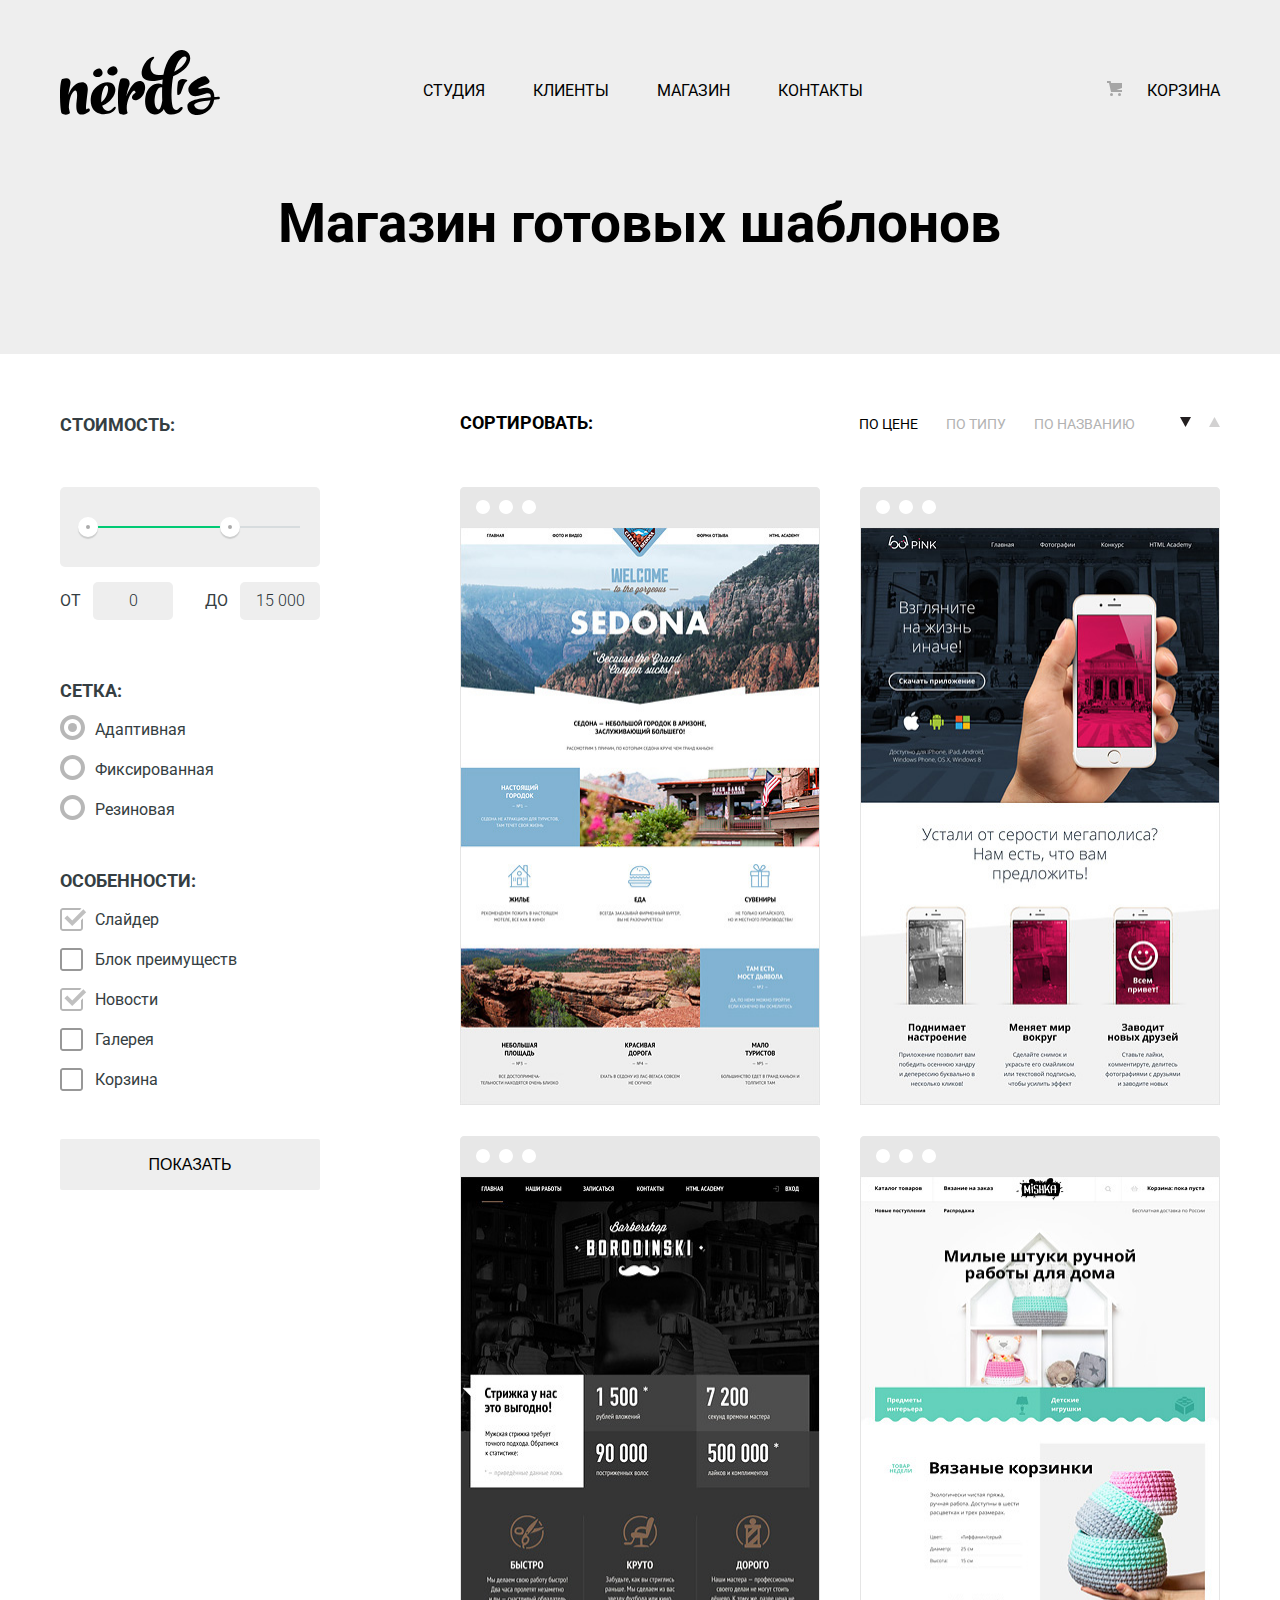
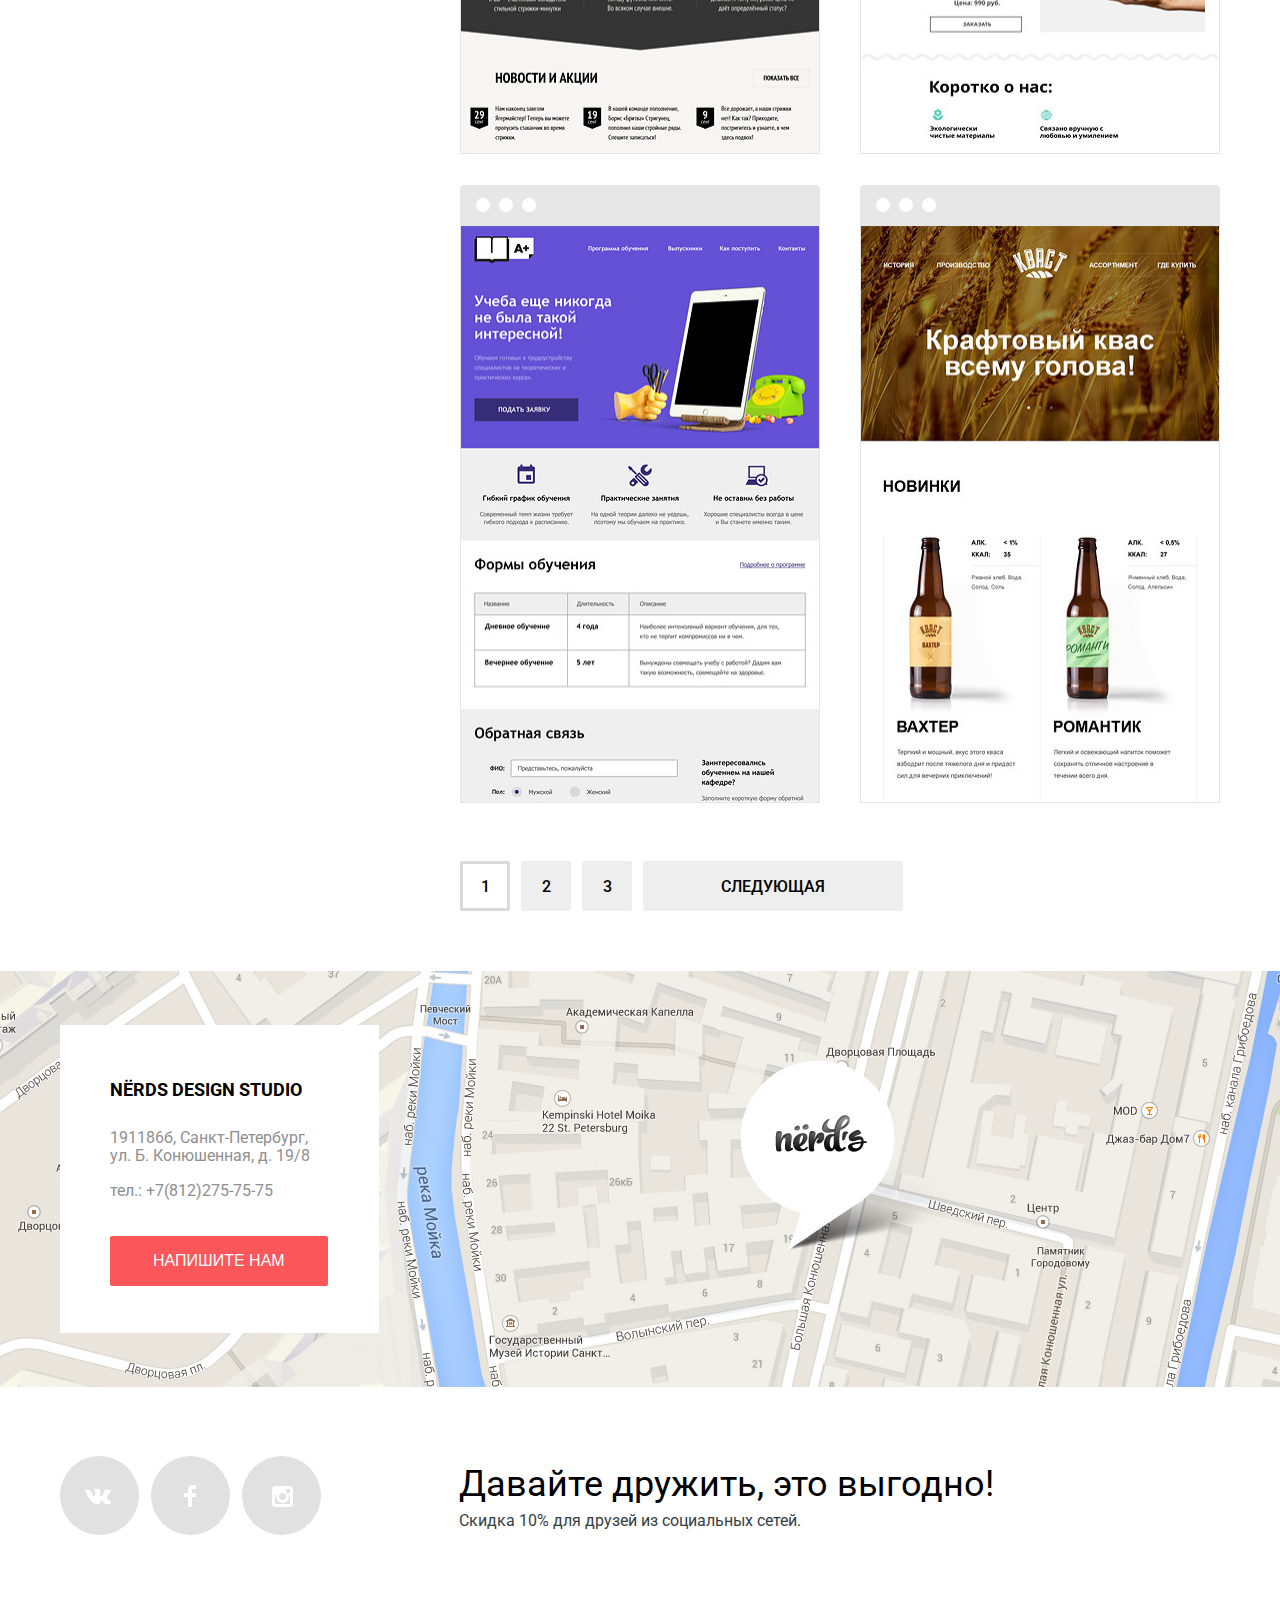
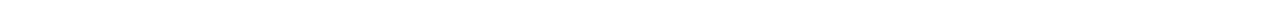
==== commit a36c30f4: "Finished styles and js for first test" ====
--- a/nerds-catalog.html
+++ b/nerds-catalog.html
@@ -49,7 +49,7 @@
                </label>
              </div>
            </div>
-           <div class="form">
+           <div class="form form-grid">
              <h3>Сетка:</h3>
                <input type="radio" id="grid-1" class="grid" value="adaptive" name="grid" checked>
                <label for="grid-1" class="radiobox" tabindex="0">Адаптивная</label>
@@ -58,7 +58,7 @@
                <input type="radio" id="grid-3" class="grid" name="grid" value="reflowable">
                <label for="grid-3" class="radiobox" tabindex="0">Резиновая</label>
            </div>
-           <div class="form">
+           <div class="form form-checkbox">
              <h3>Особенности:</h3>
                <input type="checkbox" class="features-checkbox" id="checkbox-1" checked>
                <label for="checkbox-1" class="checkbox" tabindex="0">Слайдер</label>
--- a/css/style.css
+++ b/css/style.css
@@ -780,12 +780,11 @@
 /*-----CATALOG-PAGE-----*/
 
 .catalog-page {
- margin-left: 80px;
- margin-bottom: 0;
- padding-top: 24px;
+ margin: 0;
+ padding-top: 71px;
  padding-right: 82px;
  padding-bottom: 103px;
-
+ padding-left: 80px;
 
  text-align: center;
  font-size: 55px;
@@ -804,7 +803,14 @@
   display: flex;
   flex-direction: column;
   width: 260px;
-  margin-top: 40px;
+  padding-top: 56px;
+}
+
+.main-form h3 {
+  font-size: 18px;
+  line-height: 30px;
+  text-transform: uppercase;
+  margin: 0;
 }
 
 .form {
@@ -815,6 +821,8 @@
 
 .range-filter {
   width: 260px;
+  padding-top: 47px;
+  padding-bottom: 56px;
 }
 
 .range-controls {
@@ -840,7 +848,7 @@
 
 .range-controls .toggle {
   width: 4px;
-  height: 5px;
+  height: 4px;
   border: 8px solid #ffffff;
   background-color: #ababab;
   border-radius: 50%;
@@ -848,17 +856,26 @@
 
   position: absolute;
   top: 30px;
-  left: 10px;
   cursor: pointer;
 }
 
 .range-controls .toggle-max {
-  left: 155px;
+  left: 160px;
+}
+
+.range-controls .toggle-min {
+  left: 18px;
+}
+
+.price-controls label {
+  font-size: 16px;
+  line-height: 22px;
+  text-transform: uppercase;
 }
 
 .price-controls input {
   width: 60px;
-  padding: 8px 10px;
+  padding: 10px 10px;
   border: none;
   background-color: #eeeeee;
   font-size: 16px;
@@ -871,11 +888,21 @@
 }
 
 .price-controls .min-price {
-  margin-right: 52px;
-}
+  margin-right: 28px;
+  margin-left: 8px;
+}
+
+label .max-price {
+  margin-left: 8px;
+}
+
 
 .price-controls {
   white-space: nowrap;
+}
+
+.form-grid {
+  padding-bottom: 40px;
 }
 
 .radiobox {
@@ -883,9 +910,10 @@
   vertical-align: top;
   cursor: pointer;
   position: relative;
+  padding-top: 14px;
   padding-left: 35px;
   margin-right: 15px;
-  margin-bottom: 15px;
+  margin-bottom: 6px;
   font-size: 16px;
   line-height: 20px;
   outline: none;
@@ -908,7 +936,7 @@
   margin-right: 10px;
   position: absolute;
   left: 0;
-  bottom: 1px;
+  bottom: 0;
 }
 
 .grid:checked + .radiobox::before{
@@ -938,6 +966,10 @@
   background-image: url("../img/radio-on.svg");
   opacity: 0.1;
   cursor: default;
+}
+
+.form-checkbox {
+  padding-bottom: 43px;
 }
 
 .checkbox {
@@ -945,9 +977,10 @@
   vertical-align: top;
   cursor: pointer;
   position: relative;
+  padding-top: 14px;
   padding-left: 35px;
   margin-right: 15px;
-  margin-bottom: 15px;
+  margin-bottom: 6px;
   font-size: 16px;
   line-height: 20px;
   outline: none;
@@ -970,7 +1003,7 @@
   margin-right: 10px;
   position: absolute;
   left: 0;
-  bottom: 1px;
+  bottom: -1px;
 }
 
 .features-checkbox:checked + .checkbox::before {
@@ -1009,8 +1042,8 @@
   vertical-align: top;
   color: #000000;
   background-color: #eeeeee;
-  padding: 20px 88px;
-  margin-top: 18px;
+  padding-top: 17px;
+  padding-bottom: 15px;
 }
 
 .main-form .button:hover,
@@ -1031,6 +1064,8 @@
   width: 760px;
   flex-wrap: wrap;
   justify-content: space-between;
+  padding-top: 5px;
+  padding-bottom: 54px;
 }
 
 .sort  {
@@ -1039,12 +1074,12 @@
   line-height: 18px;
   font-weight: bold;
   text-transform: uppercase;
-  margin-top: 55px;
+  padding-top: 55px;
 }
 
 .sort-categories {
   display: flex;
-  margin-top: 55px;
+  padding-top: 56px;
 }
 
 .sort-links  {
@@ -1067,6 +1102,7 @@
 
 .icon-down-up {
   display: flex;
+  padding-top: 2px;
 }
 
 .sort-categories .icon-up,
@@ -1110,9 +1146,11 @@
   display: inline-block;
   vertical-align: top;
   text-align: center;
-
-  padding: 18px 60px;
-  margin-top: 30px;
+  margin-top: 29px;
+  padding-top: 19px;
+  padding-right: 60px;
+  padding-bottom: 14px;
+  padding-left: 61px;
 }
 
 .examples .button:hover,
@@ -1132,7 +1170,6 @@
   justify-content: space-between;
 
   width: 760px;
-  margin-top: 25px;
 }
 
 .template {
@@ -1140,7 +1177,7 @@
   width: 360px;
   height: 575px;
 
-  margin-bottom: 33px;
+  margin-bottom: 34px;
   padding-top: 40px;
   background-image: url("../img/browser-off.svg");
   background-repeat: no-repeat;
@@ -1171,11 +1208,20 @@
   color: #000000;
   font-size: 18px;
   line-height: 30px;
+  text-transform: uppercase;
+  margin: 0;
+  padding-top: 29px;
+  padding-right: 5px;
 }
 
 .template-description-text {
-  padding-left: 60px;
-  padding-right: 60px;
+  padding-left: 70px;
+  padding-right: 70px;
+}
+
+.template-description-text p {
+  margin: 0;
+  padding-top: 13px;
 }
 
 /*------PAGINATION-LIST AND ITEMS-----*/
@@ -1199,20 +1245,20 @@
   display: block;
   text-align: center;
 
-  height: 35px;
+  height: 33px;
   width: 50px;
   background: #eeeeee;
   border-radius: 2px;
 
   margin-right: 11px;
-  padding-top: 15px;
+  padding-top: 17px;
 }
 
 .pagination-item-current {
   background-color: #ffffff;
   box-shadow: inset 0 0 0 3px #dbdbdb;
   width: 50px;
-  height: 35px;
+  height: 33px;
 }
 
 .pagination-item:hover,
@@ -1228,10 +1274,11 @@
 
 .pagination-next {
   width: 260px;
-  height: 35px;
+  height: 33px;
   background-color: #eeeeee;
   text-align: center;
-  padding-top: 15px;
+  text-transform: uppercase;
+  padding-top: 17px;
 }
 
 /*-----TEXT-DECORATION-----*/
@@ -1412,22 +1459,22 @@
 
 @keyframes anvil {
   0% {
-    transform: scale(5) rotate(0);
+    transform: scale(5);
     opacity: 0;
     box-shadow: 0 0 0 rgba(241, 241, 241, 0);
   }
   50% {
-    transform: scale(1) rotate(-0.2deg);
+    transform: scale(1);
     opacity: 1;
     box-shadow: 0 0 0 rgba(241, 241, 241, 0.5);
   }
   75% {
-    transform: scale(1) rotate(0.2deg);
+    transform: scale(1);
     opacity: 1;
     box-shadow: 0 0 250px rgba(241, 241, 241, 0.5);
   }
   100% {
-    transform: scale(1) rotate(0);
+    transform: scale(1);
     opacity: 1;
     box-shadow: 0 0 500px rgba(241, 241, 241, 0);
   }
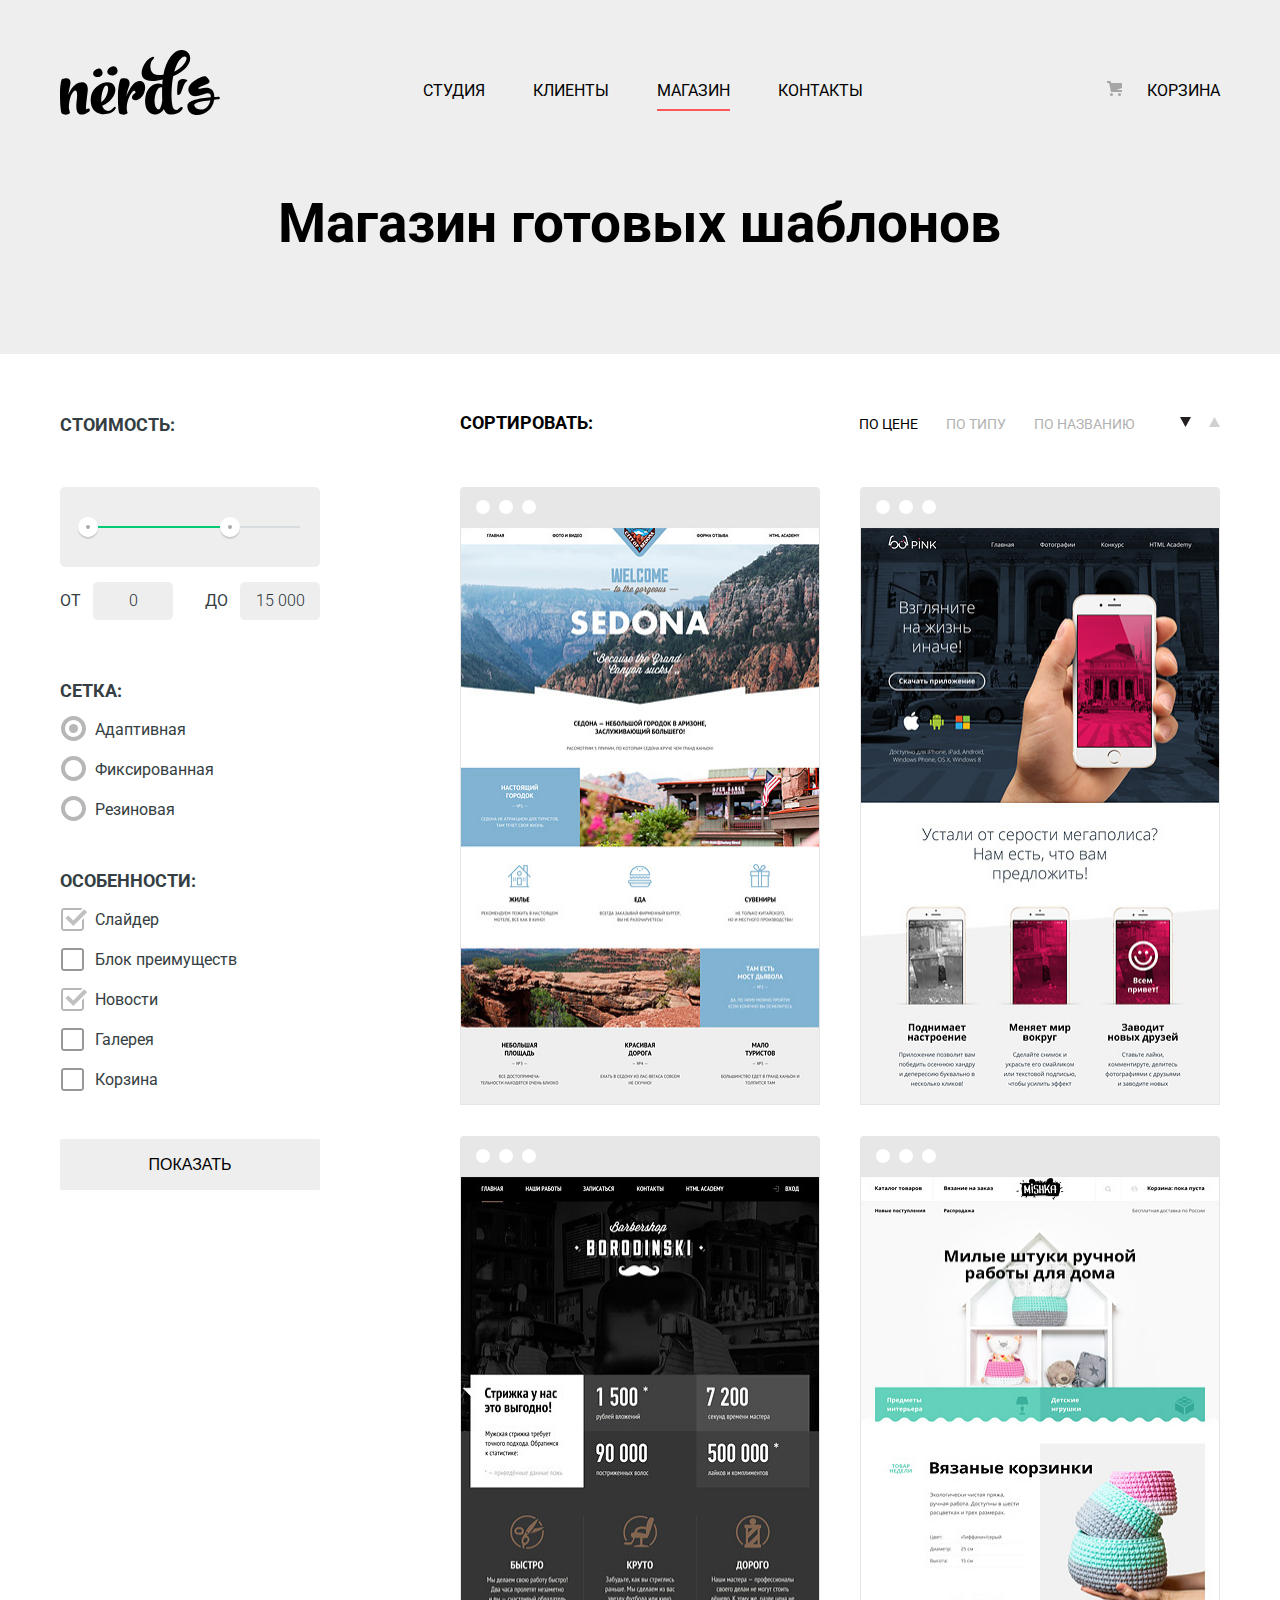
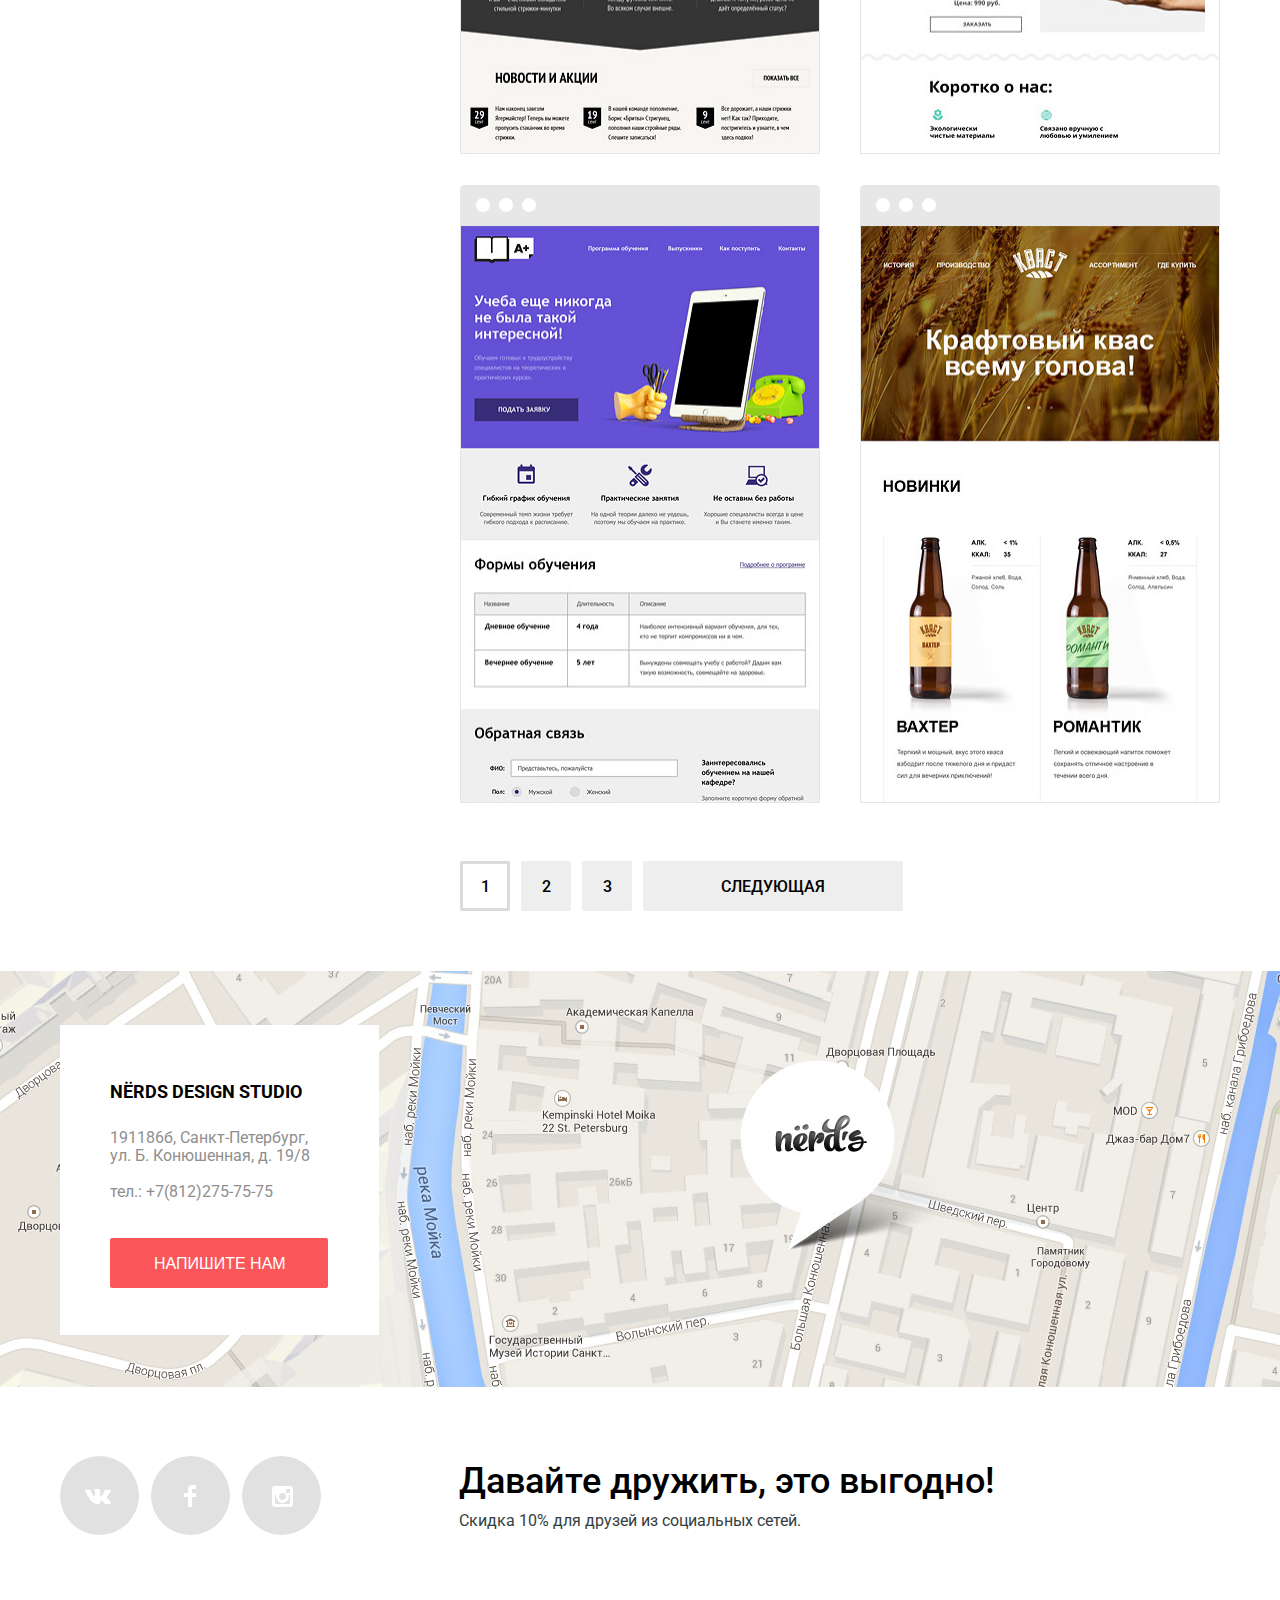
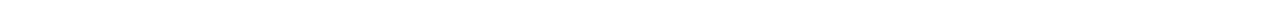
==== commit cdc5b59d: "Corrected code for first test" ====
--- a/nerds-catalog.html
+++ b/nerds-catalog.html
@@ -1,239 +1,248 @@
 <!DOCTYPE html>
 <html lang="ru">
- <head>
-   <meta charset="utf-8">
-   <title>HTML Academy: Нёрдс</title>
-   <link href="https://fonts.googleapis.com/css?family=Roboto:400,500,700&amp;subset=cyrillic" rel="stylesheet">
-   <link href="css/normalize.css" rel="stylesheet">
-   <link href="css/style.css" rel="stylesheet">
- </head>
- <body>
-   <header class="main-header catalog">
-     <div class="container">
-       <nav class="main-navigation">
-         <a class="main-navigation-logo" href="index.html">
-           <img src="img/nerds-logo.svg" alt="Логотип Нердс" width="160" height="65">
-         </a>
-         <ul class="site-navigation">
-           <li><a href="index.html" class="site-navigation-link">Студия</a></li>
-           <li><a href="#" class="site-navigation-link">Клиенты</a></li>
-           <li><a href="#" class="site-navigation-link current">Магазин</a></li>
-           <li><a href="#" class="site-navigation-link">Контакты</a></li>
-         </ul>
-         <ul class="user-navigation">
-           <li><a href="#" class="user-basket">Корзина</a></li>
-         </ul>
-       </nav>
-       <h1 class="catalog-page">Магазин готовых шаблонов</h1>
-     </div>
-   </header>
+
+<head>
+    <meta charset="utf-8">
+    <title>HTML Academy: Нёрдс</title>
+    <link href="https://fonts.googleapis.com/css?family=Roboto:400,500,700&amp;subset=cyrillic" rel="stylesheet">
+    <link href="css/normalize.css" rel="stylesheet">
+    <link href="css/style.min.css" rel="stylesheet">
+</head>
+
+<body>
+    <header class="main-header catalog">
+        <div class="container">
+            <nav class="main-navigation">
+                <a class="main-navigation-logo" href="index.html">
+                    <img src="img/nerds-logo.svg" alt="Логотип Нердс" width="160" height="65">
+                </a>
+                <ul class="site-navigation">
+                    <li><a href="index.html" class="site-navigation-link">Студия</a>
+                    </li>
+                    <li><a href="#" class="site-navigation-link">Клиенты</a>
+                    </li>
+                    <li><a href="#" class="site-navigation-link current">Магазин</a>
+                    </li>
+                    <li><a href="#" class="site-navigation-link">Контакты</a>
+                    </li>
+                </ul>
+                <ul class="user-navigation">
+                    <li><a href="#" class="user-basket">Корзина</a>
+                    </li>
+                </ul>
+            </nav>
+            <h1 class="catalog-page">Магазин готовых шаблонов</h1>
+        </div>
+    </header>
     <main class="container inner-page">
-      <form method="post" class="main-form">
-         <h3>Стоимость:</h3>
-           <div class="range-filter">
-             <div class="range-controls">
-               <div class="scale">
-                 <div class="bar" style="width: 70%"></div>
-               </div>
-               <div class="toggle toggle-min"></div>
-               <div class="toggle toggle-max"></div>
-             </div>
-             <div class="price-controls">
-               <label for="min-price">
-                 от
-               <input name="min-price" class="min-price" type="text" value="0" id="min-price">
-               </label>
-               <label for="max-price">
-                 до
-               <input name="max-price" class="max-price" type="text" value="15 000" id="max-price">
-               </label>
-             </div>
-           </div>
-           <div class="form form-grid">
-             <h3>Сетка:</h3>
-               <input type="radio" id="grid-1" class="grid" value="adaptive" name="grid" checked>
-               <label for="grid-1" class="radiobox" tabindex="0">Адаптивная</label>
-               <input type="radio" id="grid-2" class="grid" name="grid" value="fixed">
-               <label for="grid-2" class="radiobox" tabindex="0">Фиксированная</label>
-               <input type="radio" id="grid-3" class="grid" name="grid" value="reflowable">
-               <label for="grid-3" class="radiobox" tabindex="0">Резиновая</label>
-           </div>
-           <div class="form form-checkbox">
-             <h3>Особенности:</h3>
-               <input type="checkbox" class="features-checkbox" id="checkbox-1" checked>
-               <label for="checkbox-1" class="checkbox" tabindex="0">Слайдер</label>
-               <input type="checkbox" class="features-checkbox" id="checkbox-2">
-               <label for="checkbox-2" class="checkbox" tabindex="0">Блок преимуществ</label>
-               <input type="checkbox" class="features-checkbox"  id="checkbox-3" checked>
-               <label for="checkbox-3" class="checkbox" tabindex="0">Новости</label>
-               <input type="checkbox" class="features-checkbox" id="checkbox-4">
-               <label for="checkbox-4" class="checkbox" tabindex="0">Галерея</label>
-               <input type="checkbox" class="features-checkbox" id="checkbox-5">
-               <label for="checkbox-5" class="checkbox" tabindex="0">Корзина</label>
-           </div>
+        <form method="post" class="main-form">
+            <h3>Стоимость:</h3>
+            <div class="range-filter">
+                <div class="range-controls">
+                    <div class="scale">
+                        <div class="bar" style="width: 70%"></div>
+                    </div>
+                    <div class="toggle toggle-min"></div>
+                    <div class="toggle toggle-max"></div>
+                </div>
+                <div class="price-controls">
+                    <label for="min-price">
+                        от
+                        <input name="min-price" class="min-price" type="text" value="0" id="min-price">
+                    </label>
+                    <label for="max-price">
+                        до
+                        <input name="max-price" class="max-price" type="text" value="15 000" id="max-price">
+                    </label>
+                </div>
+            </div>
+            <div class="form form-grid">
+                <h3>Сетка:</h3>
+                <input type="radio" id="grid-1" class="grid" value="adaptive" name="grid" checked>
+                <label for="grid-1" class="radiobox" tabindex="0">Адаптивная</label>
+                <input type="radio" id="grid-2" class="grid" name="grid" value="fixed">
+                <label for="grid-2" class="radiobox" tabindex="0">Фиксированная</label>
+                <input type="radio" id="grid-3" class="grid" name="grid" value="reflowable">
+                <label for="grid-3" class="radiobox" tabindex="0">Резиновая</label>
+            </div>
+            <div class="form form-checkbox">
+                <h3>Особенности:</h3>
+                <input type="checkbox" class="features-checkbox" id="checkbox-1" checked>
+                <label for="checkbox-1" class="checkbox" tabindex="0">Слайдер</label>
+                <input type="checkbox" class="features-checkbox" id="checkbox-2">
+                <label for="checkbox-2" class="checkbox" tabindex="0">Блок преимуществ</label>
+                <input type="checkbox" class="features-checkbox" id="checkbox-3" checked>
+                <label for="checkbox-3" class="checkbox" tabindex="0">Новости</label>
+                <input type="checkbox" class="features-checkbox" id="checkbox-4">
+                <label for="checkbox-4" class="checkbox" tabindex="0">Галерея</label>
+                <input type="checkbox" class="features-checkbox" id="checkbox-5">
+                <label for="checkbox-5" class="checkbox" tabindex="0">Корзина</label>
+            </div>
             <button type="submit" class="button">Показать</button>
-     </form>
-
-     <section class="examples">
-        <h2 class="visually-hidden">Примеры готовых сайтов</h2>
-         <div class="sorting">
-           <div class="sort">
-             Сортировать:
-           </div>
-           <div class="sort-categories">
-             <div class="sort-links sort-link-current">
-               <a href="#" class="sort-links sort-link-current">по цене</a>
-             </div>
-             <div class="sort-links">
-               <a href="#" class="sort-links">по типу</a>
-             </div>
-             <div class="sort-links">
-               <a href="#" class="sort-links">по названию</a>
-             </div>
-             <div class="icon-down-up">
-               <a href="#" class="icon-down icon-current"title="Назад"></a>
-               <a href="#" class="icon-up" title="Вперед"></a>
-             </div>
-           </div>
-         </div>
-
-         <div class="template-examples">
-           <div class="template">
-             <img src="img/img-sedona.jpg" alt="Шаблон сайта Седона" width="360" height="578">
-               <div class="template-description">
-                 <h3 class="template-name">Sedona</h3>
-                 <div class="template-description-text">
-                   <p>Информационный сайт для туристов</p>
-                   <a href="#" class="button">9 900 руб.</a>
-                 </div>
-               </div>
-           </div>
-           <div class="template">
-             <img src="img/img-pink.jpg" alt="Шаблон сайта Pink" width="360" height="578">
-               <div class="template-description">
-                 <h3 class="template-name">Pink App</h3>
-                 <div class="template-description-text">
-                   <p>Продуктовый лендинг приложения для iOS и Android</p>
-                   <a href="#" class="button">9 900 руб.</a>
-                 </div>
-               </div>
-           </div>
-           <div class="template">
-             <img src="img/img-barbershop.jpg" alt="Шаблон сайта Барбершопа Бородинский" width="360" height="578">
-               <div class="template-description">
-                 <h3 class="template-name">Barbershop</h3>
-                 <div class="template-description-text">
-                   <p>Сайт салона красоты. Для мужчин, да.</p>
-                   <a href="#" class="button">9 900 руб.</a>
-                 </div>
-               </div>
-           </div>
-           <div class="template">
-              <img src="img/img-mishka.jpg" alt="Шаблон сайта Мишка" width="360" height="578">
-                <div class="template-description">
-                 <h3 class="template-name">Mishka</h3>
-                 <div class="template-description-text">
-                   <p>Интернет-магазин вязаных игрушек</p>
-                   <a href="#" class="button">9 900 руб.</a>
-                 </div>
-               </div>
-           </div>
-           <div class="template">
-              <img src="img/img-aplus.jpg" alt="Шаблон сайта А+" width="360" height="578">
-                <div class="template-description">
-                 <h3 class="template-name">A+</h3>
-                 <div class="template-description-text">
-                   <p>Лендинг курсов повышение квалификации</p>
-                    <a href="#" class="button">9 900 руб.</a>
-                 </div>
-               </div>
-           </div>
-           <div class="template">
-             <img src="img/img-kvast.jpg" alt="Шаблон сайта Крафтовый квас Кваст" width="360" height="578">
-              <div class="template-description">
-                <h3 class="template-name">Кваст</h3>
-                <div class="template-description-text">
-                 <p>Промо-сайт крафтового производителя</p>
-                 <a href="#" class="button">9 900 руб.</a>
-               </div>
-             </div>
-           </div>
-         </div>
-
-         <ul class="pagination-list">
-           <li><a href="#" class="pagination-item pagination-item-current">1</a></li>
-           <li><a href="#" class="pagination-item">2</a></li>
-           <li><a href="#" class="pagination-item">3</a></li>
-           <li><a href="#" class="pagination-item pagination-next">Следующая</a></li>
-         </ul>
-
-      </section>
+        </form>
+
+        <section class="examples">
+            <h2 class="visually-hidden">Примеры готовых сайтов</h2>
+            <div class="sorting">
+                <div class="sort">
+                    Сортировать:
+                </div>
+                <div class="sort-categories">
+                    <div class="sort-links sort-link-current">
+                        <a href="#" class="sort-links sort-link-current">по цене</a>
+                    </div>
+                    <div class="sort-links">
+                        <a href="#" class="sort-links">по типу</a>
+                    </div>
+                    <div class="sort-links">
+                        <a href="#" class="sort-links">по названию</a>
+                    </div>
+                    <div class="icon-down-up">
+                        <a href="#" class="icon-down icon-current" title="Назад"></a>
+                        <a href="#" class="icon-up" title="Вперед"></a>
+                    </div>
+                </div>
+            </div>
+
+            <div class="template-examples">
+                <div class="template">
+                    <img src="img/img-sedona.jpg" alt="Шаблон сайта Седона" width="360" height="578">
+                    <div class="template-description">
+                        <h3><a href="#" class="template-name">Sedona</a></h3>
+                        <div class="template-description-text">
+                            <p>Информационный сайт для туристов</p>
+                            <a href="#" class="button">9 900 руб.</a>
+                        </div>
+                    </div>
+                </div>
+                <div class="template">
+                    <img src="img/img-pink.jpg" alt="Шаблон сайта Pink" width="360" height="578">
+                    <div class="template-description">
+                        <h3><a href="#" class="template-name">Pink App</a></h3>
+                        <div class="template-description-text">
+                            <p>Продуктовый лендинг приложения для iOS и Android</p>
+                            <a href="#" class="button">9 900 руб.</a>
+                        </div>
+                    </div>
+                </div>
+                <div class="template">
+                    <img src="img/img-barbershop.jpg" alt="Шаблон сайта Барбершопа Бородинский" width="360" height="578">
+                    <div class="template-description">
+                        <h3><a href="#" class="template-name">Barbershop</a></h3>
+                        <div class="template-description-text">
+                            <p>Сайт салона красоты. Для мужчин, да.</p>
+                            <a href="#" class="button">9 900 руб.</a>
+                        </div>
+                    </div>
+                </div>
+                <div class="template">
+                    <img src="img/img-mishka.jpg" alt="Шаблон сайта Мишка" width="360" height="578">
+                    <div class="template-description">
+                        <h3><a href="#" class="template-name">Mishka</a></h3>
+                        <div class="template-description-text">
+                            <p>Интернет-магазин вязаных игрушек</p>
+                            <a href="#" class="button">9 900 руб.</a>
+                        </div>
+                    </div>
+                </div>
+                <div class="template">
+                    <img src="img/img-aplus.jpg" alt="Шаблон сайта А+" width="360" height="578">
+                    <div class="template-description">
+                        <h3><a href="#" class="template-name">A+</a></h3>
+                        <div class="template-description-text">
+                            <p>Лендинг курсов повышение квалификации</p>
+                            <a href="#" class="button">9 900 руб.</a>
+                        </div>
+                    </div>
+                </div>
+                <div class="template">
+                    <img src="img/img-kvast.jpg" alt="Шаблон сайта Крафтовый квас Кваст" width="360" height="578">
+                    <div class="template-description">
+                        <h3><a href="#" class="template-name">Кваст</a></h3>
+                        <div class="template-description-text">
+                            <p>Промо-сайт производителя крафтового кваса</p>
+                            <a href="#" class="button">9 900 руб.</a>
+                        </div>
+                    </div>
+                </div>
+            </div>
+
+            <ul class="pagination-list">
+                <li><a href="#" class="pagination-item pagination-item-current">1</a>
+                </li>
+                <li><a href="#" class="pagination-item">2</a>
+                </li>
+                <li><a href="#" class="pagination-item">3</a>
+                </li>
+                <li><a href="#" class="pagination-item pagination-next">Следующая</a>
+                </li>
+            </ul>
+
+        </section>
     </main>
 
     <footer class="main-footer">
-     <div class="footer-maps">
-       <h3 class="visually-hidden">Найдите нас на карте</h3>
-       <iframe class="iframemap"
-         src="https://www.google.com/maps/embed?pb=!1m18!1m12!1m3!1d1998.5989424123807!2d30.32089461587174!3d59.938796869048204!2m3!1f0!2f0!3f0!3m2!1i1024!2i768!4f13.1!3m3!1m2!1s0x4696310fca5ba729%3A0xea9c53d4493c879f!2sBolshaya+Konyushennaya+ul.%2C+19%2C+Sankt-Peterburg%2C+191186!5e0!3m2!1sen!2sru!4v1504593950821"
-         allowfullscreen>
-       </iframe>
-       <div class="container">
-         <div  class="footer-contacts">
-           <div class="address-wrapper">
-             <p class="address-nerds">Nёrds design studio</p>
-             <p class="address">191186б, Санкт-Петербург,
-              ул. Б. Конюшенная, д. 19/8</p>
-             <p class="address-tel">тел.: +7(812)275-75-75</p>
-           </div>
-           <div class="footer-button">
-             <button type="submit" class="button footer-btn">Напишите нам</button>
-           </div>
-         </div>
-       </div>
-     </div>
-     <div class="footer-bottom container">
-       <div class="footer-social">
-          <ul class="footer-social-list">
-           <li class="social-button">
-             <a href="#" class="social social-vk" title="Вконтакте"></a>
-           </li>
-           <li class="social-button">
-             <a href="#" class="social social-fb" title="Фейсбук"></a>
-           </li>
-           <li class="social-button">
-             <a href="#" class="social social-ig" title="Инстаграм"></a>
-           </li>
-         </ul>
-       </div>
-       <div class="footer-slogan">
-         <p class="strong">Давайте дружить, это выгодно!</p>
-         Скидка 10% для друзей из социальных сетей.
-       </div>
-     </div>
-   </footer>
-   <section class="feedback">
-      <div class="popup-feedback">
-       <form action="#" method="post" class="popup-form">
-         <div class="popup-title">
-            <h2 class="popup-title">Напишите нам</h2>
-         </div>
-         <div class="popup popup-name">
-            <label for="name" class="name-label">Ваше имя:</label>
-            <input class="name" type="text" id="name" name="name" placeholder="Представьтесь, пожалуйста">
-         </div>
-         <div class="popup popup-email">
-            <label for="email" class="email-label">Ваш e-mail:</label>
-            <input class="email" type="email" id="email" name="email" placeholder="Для отправки ответа">
-         </div>
-         <div class="popup feedback-text">
-            <label for="textarea">Текс письма:</label>
-            <textarea class="textarea" id="textarea"  type="text" name="text" placeholder="В свободной форме"></textarea>
-         </div>
-          <button type="submit" class="button btn-popup">Отправить</button>
-       </form>
-       <button class="popup-btn-close" type="button"><span class="visually-hidden">Закрыть</span></button>
-      </div>
-   </section>
-   <script src="js/script-nerds.js"></script>
- </body>
+        <div class="footer-maps">
+            <h3 class="visually-hidden">Найдите нас на карте</h3>
+            <iframe class="iframemap" src="https://www.google.com/maps/embed?pb=!1m18!1m12!1m3!1d1998.5989424123807!2d30.32089461587174!3d59.938796869048204!2m3!1f0!2f0!3f0!3m2!1i1024!2i768!4f13.1!3m3!1m2!1s0x4696310fca5ba729%3A0xea9c53d4493c879f!2sBolshaya+Konyushennaya+ul.%2C+19%2C+Sankt-Peterburg%2C+191186!5e0!3m2!1sen!2sru!4v1504593950821" allowfullscreen>
+            </iframe>
+            <div class="container">
+                <div class="footer-contacts">
+                    <div class="address-wrapper">
+                        <p class="address-nerds">Nёrds design studio</p>
+                        <p class="address">191186б, Санкт-Петербург, ул. Б. Конюшенная, д. 19/8</p>
+                        <p class="address-tel">тел.: +7(812)275-75-75</p>
+                    </div>
+                    <div class="footer-button">
+                        <button type="submit" class="button footer-btn">Напишите нам</button>
+                    </div>
+                </div>
+            </div>
+        </div>
+        <div class="footer-bottom container">
+            <div class="footer-social">
+                <ul class="footer-social-list">
+                    <li class="social-button">
+                        <a href="#" class="social social-vk" title="Вконтакте"></a>
+                    </li>
+                    <li class="social-button">
+                        <a href="#" class="social social-fb" title="Фейсбук"></a>
+                    </li>
+                    <li class="social-button">
+                        <a href="#" class="social social-ig" title="Инстаграм"></a>
+                    </li>
+                </ul>
+            </div>
+            <div class="footer-slogan">
+                <p class="strong">Давайте дружить, это выгодно!</p>
+                Скидка 10% для друзей из социальных сетей.
+            </div>
+        </div>
+    </footer>
+    <section class="feedback">
+        <div class="popup-feedback">
+            <form action="#" method="post" class="popup-form">
+                <div class="popup-title">
+                    <h2 class="popup-title">Напишите нам</h2>
+                </div>
+                <div class="popup popup-name">
+                    <label for="name" class="name-label">Ваше имя:</label>
+                    <input class="name" type="text" id="name" name="name" placeholder="Представьтесь, пожалуйста">
+                </div>
+                <div class="popup popup-email">
+                    <label for="email" class="email-label">Ваш e-mail:</label>
+                    <input class="email" type="email" id="email" name="email" placeholder="Для отправки ответа">
+                </div>
+                <div class="popup feedback-text">
+                    <label for="textarea">Текс письма:</label>
+                    <textarea class="textarea" id="textarea" name="text" placeholder="В свободной форме"></textarea>
+                </div>
+                <button type="submit" class="button btn-popup">Отправить</button>
+            </form>
+            <button class="popup-btn-close" type="button"></button>
+        </div>
+    </section>
+    <script src="js/script-nerds.js"></script>
+</body>
+
 </html>
--- a/css/style.min.css
+++ b/css/style.min.css
@@ -0,0 +1 @@
+.main-footer,.main-header,body,html{min-width:1200px}.footer-maps,.slide:nth-child(1),.slide:nth-child(2),.slide:nth-child(3),.social-vk::before,.user-basket::before{background-repeat:no-repeat}.button,.partner,.radiobox,.slider-controls label,.social{cursor:pointer}.popup-title,.price-controls input,body,html{font-family:Roboto,Arial,sans-serif}body,html{margin:0;padding:0;color:#353e42}a{text-decoration:none}.button{display:inline-block;vertical-align:top;color:#fff;background-color:#fb565a;text-transform:uppercase;border:none;border-radius:2px}.features-list,.pagination-list,.site-navigation,.social-button,.user-navigation{list-style:none}.main-header{background-color:#eee}.main-header .button{background-color:#fb565a}.main-header .button:focus,.main-header .button:hover{background-color:#e74246}.main-header .button:active{color:#e26c6e;background-color:#d7373b}.main-navigation{display:flex;justify-content:space-between;flex-wrap:wrap;padding-top:60px;margin:auto}.main-navigation a{line-height:30px;color:#000;font-weight:400;text-transform:uppercase}.main-navigation-logo{margin-top:-10px}.catalog .main-navigation-logo:focus,.catalog .main-navigation-logo:hover{opacity:.8}.catalog .main-navigation-logo:active{opacity:.3;border-bottom:none}.site-navigation{display:flex;width:440px;justify-content:space-between;padding:0;margin-right:41px}.site-navigation-link:hover,.user-basket:hover{color:#fb565a}.site-navigation-link:focus,.user-basket:focus{color:#a6a6a6}.site-navigation .current,.site-navigation-link:active,.user-basket:active{color:#000;border-bottom:2px solid #fb565a}.site-navigation .current{padding-bottom:9px}.user-navigation{display:flex}.user-navigation .user-basket{position:relative}.user-basket::before{content:"";position:absolute;top:0;left:-40px;width:15px;height:15px;background-image:url(../img/cart-icon.svg);background-position:0 0}.slider{position:relative;width:1160px;height:410px;margin:0 auto;padding-top:10px}.slider input[type=radio]{position:absolute;opacity:0}.slider-controls{position:absolute;bottom:105px;left:400px;width:160px;height:20px;margin-left:100px;text-align:center;z-index:1000}.slider-controls label{display:inline-block;width:8px;height:8px;margin:0 7px;background-color:#fff;border:5px solid #fff;border-radius:50%;vertical-align:top}.btn-1:checked~.slider-controls label[for=btn-1],.btn-2:checked~.slider-controls label[for=btn-2],.btn-3:checked~.slider-controls label[for=btn-3]{box-shadow:inset 0 0 0 2px #c1c1c1}.slide{position:absolute;top:0;left:0;width:100%;height:100%;overflow:hidden;display:none}.slide .slide-title{font-size:55px;line-height:55px;font-weight:500;color:#000;padding-top:58px}.slide:nth-child(1){background-image:url(../img/header-slider-1.png);background-position:93% -3px}.slide:nth-child(2){background-image:url(../img/header-slider-2.png);background-position:100% -20px}.slide:nth-child(3){background-image:url(../img/header-slider-3.png);background-position:100% -1px}.slide:nth-child(2) .slide-text{padding-right:540px}.slide:nth-child(2) p{padding-right:210px}.btn-1:checked~.slides .slide:nth-child(1),.btn-2:checked~.slides .slide:nth-child(2),.btn-3:checked~.slides .slide:nth-child(3){display:block}.slide-text p{padding-top:24px;margin:0;font-size:16px;line-height:24px}.slide .button{display:inline-block;vertical-align:top;text-align:center;padding:18px 55px 14px 52px;margin-top:39px;background-color:#fb565a}.slide .button:focus,.slide .button:hover{background-color:#e74246}.slide .button:active{color:#e26c6e;background-color:#d7373b;box-shadow:inset 0 3px 0 0 #c13135}.container{width:1160px;margin:auto;padding:0 20px}.products-list{display:flex;justify-content:space-between;margin-top:79px;margin-bottom:80px}.features,.partners{justify-content:space-between;border-top:2px solid #eee}.products-list .button{padding:18px 40px 13px 38px}.products-list .btn-title:active{opacity:.3}.products-list .button-1{background-color:#fb565a}.products-list .button-1:focus,.products-list .button-1:hover{background-color:#e74246}.products-list .button-1:active{background-color:#d7373b;box-shadow:inset 0 3px 0 0 #c13135}.products-list .button-2{background-color:#00ca74}.products-list .button-2:focus,.products-list .button-2:hover{background-color:#00bc6c}.products-list .button-2:active{background-color:#00aa62;box-shadow:inset 0 3px 0 0 #009958}.products-list .button-3{background-color:#efc84a}.products-list .button-3:focus,.products-list .button-3:hover{background-color:#eab534}.products-list .button-3:active{background-color:#e5a722;box-shadow:inset 0 3px 0 0 #ce961f}.products-item{width:300px}.products-item-description{padding-top:15px;padding-bottom:31px;margin-top:0;margin-bottom:0;font-size:16px;line-height:24px;width:260px}.products-item .product-title{font-size:24px;line-height:30px;color:#000;text-transform:uppercase;margin-top:22px;margin-bottom:0}.products-list .item3{padding-right:59px}.features{display:flex;height:523px;padding-bottom:2px}.features-description{display:flex;flex-direction:column;width:670px;padding:54px 0 23px}.features-title{margin:0;font-size:45px;line-height:45px;padding-top:25px}.features-description-text{font-size:16px;line-height:24px;padding:30px 0 38px}.features-description-text p{margin:0}.features-list{position:relative;margin:0;padding-top:28px;padding-left:0}.features-list li:nth-child(1)::before,.features-list li:nth-child(2)::before,.features-list li:nth-child(3)::before{content:"";position:absolute;left:1px;width:25px;height:2px;background-color:red}.features-list li:nth-child(1){padding-left:35px;padding-bottom:30px}.features-list li:nth-child(2),.features-list li:nth-child(3){padding-left:36px;padding-bottom:30px}.features-list li:nth-child(1)::before{top:34px}.features-list li:nth-child(2)::before{top:82px}.features-list li:nth-child(3)::before{top:130px}.features-table{width:360px;padding:40px 0 0 20px}.features-table-name{text-align:center;padding-top:32px}.features .table{margin-top:33px}.table .strong{font-size:45px}.table-row1 td{padding-top:18px}.table-row1 td:nth-child(1){padding-right:13px;padding-left:0}.table-row1 td:nth-child(2){padding-right:0;padding-left:7px}.table-row1 td:nth-child(3){padding-left:2px;position:relative;top:-12px}.table-row1 .table-sp{display:block;font-size:25px;top:-35px;left:76px;position:relative;vertical-align:baseline}td:nth-child(3) .table-sp{position:absolute;left:53px;top:22px}.table-row2 td{padding-top:2px}.table-row2 td:nth-child(1){padding-right:12px}.table-row2 td:nth-child(2){padding-right:20px;padding-left:7px}.partners{display:flex;width:1160px;padding-top:50px;padding-bottom:39px;align-items:center;margin-bottom:80px;border-bottom:2px solid #eee}.partners .htmlacademy{margin-top:5px;padding-left:31px}.partners .borodinski{margin-top:-4px;padding-right:32px;padding-left:97px;width:300px;position:relative}.borodinski::after,.borodinski::before{width:2px;position:absolute;top:18px;height:52px;background-color:#eee;display:block;content:""}.borodinski::before{left:49px}.borodinski::after{left:349px}.partners .pink{padding-right:29px;margin-top:-5px;width:300px;position:relative}.pink::after{content:"";display:block;width:2px;height:52px;background-color:#eee;position:absolute;top:-1px;left:242px}.partners .mishka{padding-right:43px}.partner{opacity:.2;display:block}.partner:focus,.partner:hover{opacity:1}.partner:active,.partner:visited{opacity:.1}.main-footer .strong{font-size:36px;line-height:36px;text-transform:none;margin:0 0 13px}.footer-maps{position:relative;margin:0 auto;height:416px;max-width:1440px;background-image:url(../img/map-marker.jpg);background-size:cover;background-color:#b5b5b6;background-position:center}.footer-maps .container{display:flex}.iframemap{width:100%;height:416px;border:0;position:absolute}.footer-contacts{margin-top:54px;width:230px;background-color:#fff;color:#8f8f8f;line-height:18px;z-index:1;padding:50px 39px 47px 50px}.address-wrapper{width:210px;padding-bottom:37px}.address-wrapper p{margin:0}.address-wrapper .address{padding-top:22px;font-size:16px;line-height:18px}.address-wrapper .address-tel{padding-top:18px}.footer-contacts .address-nerds{color:#000;font-size:18px;line-height:30px;text-transform:uppercase;font-weight:700;padding-top:2px}.footer-button .button{font-size:16px;line-height:18px;padding:17px 42px 15px 44px}.footer-btn:focus,.footer-btn:hover{background-color:#e74246}.footer-btn:active{color:#e26c6e;background-color:#d7373b;box-shadow:inset 0 3px 0 0 #c13135}.footer-bottom{display:flex;margin:69px auto}.footer-social-list{display:flex;padding:0;margin:0}.social-button{margin-right:12px;position:relative}.social{width:79px;height:79px;background-color:#e1e1e1;border-radius:50%}.social:focus,.social:hover{background-color:#e74246}.social:active{background-color:#d7373b}.social-vk{display:block;margin:auto}.social-vk::before{content:"";display:block;background-image:url(../img/vk-icon.svg);position:absolute;left:25px;bottom:30px;width:26px;height:16px}.social-fb::before,.social-ig::before{display:block;background-repeat:no-repeat;position:absolute;bottom:28px;content:""}.social-fb:active::before,.social-ig:active::before,.social-vk:active::before{opacity:.3}.social-fb{display:block;margin:auto}.social-fb::before{background-image:url(../img/fb-icon.svg);left:33px;width:12px;height:22px}.social-ig{display:block;margin:auto}.social-ig::before{background-image:url(../img/insta-icon.svg);left:30px;width:21px;height:21px}.footer-slogan{margin-left:126px;margin-top:7px}.catalog-page{margin:0;text-align:center;font-size:55px;line-height:55px;color:#000;padding:71px 82px 103px 80px}.inner-page{display:flex;justify-content:space-between}.main-form{display:flex;flex-direction:column;width:260px;padding-top:56px}.main-form h3{font-size:18px;line-height:30px;text-transform:uppercase;margin:0}.form{display:flex;flex-direction:column;justify-content:space-between}.range-filter{width:260px;padding-top:47px;padding-bottom:56px}.range-controls{position:relative;height:80px;margin-bottom:15px;padding:0 20px;background-color:#eee;border-radius:5px;overflow:hidden}.range-controls .scale{margin-top:39px;height:2px;background-color:#d7dcde}.range-controls .bar{height:2px;background-color:#00ca74}.range-controls .toggle{width:4px;height:4px;border:8px solid #fff;background-color:#ababab;border-radius:50%;box-shadow:0 2px 1px 0 #cccdcd;position:absolute;top:30px;cursor:pointer}.range-controls .toggle-max{left:160px}.range-controls .toggle-min{left:18px}.checkbox::before,.radiobox::before{background-repeat:no-repeat;left:1px;bottom:-1px}.price-controls label{font-size:16px;line-height:22px;text-transform:uppercase}.price-controls input{width:60px;padding:10px;border:none;background-color:#eee;font-size:16px;font-weight:300;font-style:normal;text-align:center;color:#283136;border-radius:5px}.checkbox,.radiobox{padding-top:14px;padding-left:35px;margin-bottom:6px;font-size:16px;line-height:20px;vertical-align:top;outline:0}.price-controls .min-price{margin-right:28px;margin-left:8px}label .max-price{margin-left:8px}.price-controls{white-space:nowrap}.form-grid{padding-bottom:40px}.radiobox{display:inline-block;position:relative;margin-right:15px}.grid[type=radio]{display:none}.radiobox::before{content:"";display:inline-block;background-image:url(../img/radio-off.svg);opacity:.4;width:25px;height:25px;margin-right:10px;position:absolute}.grid:checked+.radiobox::before{background-image:url(../img/radio-on.svg);opacity:.4}.radiobox:focus::before,.radiobox:hover::before{background-image:url(../img/radio-off.svg);opacity:1}.grid:checked+.radiobox:focus::before,.grid:checked+.radiobox:hover::before{background-image:url(../img/radio-on.svg);opacity:1}.radiobox:disabled::before{background-image:url(../img/radio-off.svg);opacity:.1;cursor:default}.grid:checked:disabled+.radiobox::before{background-image:url(../img/radio-on.svg);opacity:.1;cursor:default}.form-checkbox{padding-bottom:43px}.checkbox{display:inline-block;cursor:pointer;position:relative;margin-right:15px}.sort,.sort-links{line-height:18px;text-transform:uppercase}.features-checkbox[type=checkbox]{display:none}.checkbox::before{content:"";display:inline-block;background-image:url(../img/checkbox-off.svg);opacity:.4;width:23px;height:23px;margin-right:10px;position:absolute}.features-checkbox:checked+.checkbox::before{background-image:url(../img/checkbox-on.svg);opacity:.4;width:27px;height:23px}.checkbox:focus::before,.checkbox:hover::before{background-image:url(../img/checkbox-off.svg);opacity:1}.features-checkbox:checked+.checkbox:focus::before,.features-checkbox:checked+.checkbox:hover::before{background-image:url(../img/checkbox-on.svg);opacity:1}.checkbox:disabled::before{background-image:url(../img/checkbox-off.svg);opacity:.1;cursor:default}.features-checkbox:checked:disabled+.checkbox::before{background-image:url(../img/checkbox-on.svg);opacity:.1;cursor:default}.main-form .button{display:inline-block;vertical-align:top;color:#000;background-color:#eee;padding-top:17px;padding-bottom:15px}.main-form .button:focus,.main-form .button:hover{background-color:#dfdfdf}.main-form .button:active{color:#959595;background-color:#d5d5d5;box-shadow:inset 0 3px 0 0 #bfbfbf}.sorting{display:flex;width:760px;flex-wrap:wrap;justify-content:space-between;padding-top:5px;padding-bottom:54px}.sort{color:#000;font-size:18px;font-weight:700;padding-top:55px}.sort-categories{display:flex;padding-top:56px}.sort-links{font-size:14px;color:#b2b2b2;margin-right:14px}.sort-links:focus,.sort-links:hover{color:#666}.sort-link-current,.sort-links:active{color:#000}.icon-down-up{display:flex;padding-top:2px;cursor:pointer}.sort-categories .icon-down,.sort-categories .icon-up{display:block;width:11px;height:10px;margin-right:0;background-repeat:no-repeat;opacity:.2}.sort-categories .icon-down:hover,.sort-categories .icon-up:hover{opacity:.3}.sort-categories .icon-current{opacity:1}.sort-categories .icon-down{background-image:url(../img/icon-down-dir.svg);margin-left:17px}.sort-categories .icon-up{background-image:url(../img/icon-up-dir.svg);margin-left:18px}.examples .button{display:inline-block;vertical-align:top;text-align:center;margin-top:30px;margin-bottom:41px;padding:18px 60px 14px 61px}.examples .button:focus,.examples .button:hover{background-color:#e74246}.examples .button:active{background-color:#d7373b}.template-examples{display:flex;flex-wrap:wrap;justify-content:space-between;width:760px}.template{position:relative;width:360px;height:575px;margin-bottom:34px;padding-top:40px;background-image:url(../img/browser-off.svg);background-repeat:no-repeat}.template-description h3,.template-name{padding-top:29px;margin:0}.template-description{display:none}.template:hover{background-image:url(../img/browser-on.svg);background-repeat:no-repeat;width:360px}.template:hover .template-description{display:block;position:absolute;bottom:0;overflow:scroll;width:360px;max-height:575px;background-color:#eee;text-align:center;color:#666}.template-name{color:#000;font-size:18px;line-height:30px;text-transform:uppercase;padding-right:5px}.pagination-list a,.strong{font-size:16px;font-weight:500}.template-description-text{padding-left:65px;padding-right:65px}.template-description-text p{margin:0;padding-top:13px}.pagination-list{display:flex;padding:0;margin-top:27px;margin-bottom:60px}.pagination-item,.pagination-next{height:33px;text-align:center;padding-top:17px}.pagination-list a{color:#000;line-height:18px}.pagination-item{display:block;width:50px;background:#eee;border-radius:2px;margin-right:11px}.pagination-item-current{background-color:#fff;box-shadow:inset 0 0 0 3px #dbdbdb;width:50px;height:33px}.pagination-item:focus,.pagination-item:hover{background-color:#dfdfdf}.pagination-item:active{background-color:#d5d5d5;color:#959595;box-shadow:inset 0 3px 0 0 #bfbfbf}.pagination-next{width:260px;background-color:#eee;text-transform:uppercase}.strong{line-height:24px;color:#000;text-transform:uppercase;margin:0}.visually-hidden{position:absolute;width:1px;height:1px;margin:-1px;border:0;padding:0;clip:rect(0 0 0 0);overflow:hidden}.feedback{position:fixed;left:50%;top:10%;margin-left:-480px;z-index:2;width:960px;box-shadow:0 0 20px 0 #000;background-color:#fff;display:none;justify-content:center}.feedback-show{display:flex;animation:anvil .7s}.feedback-error{animation:shake .6s}.popup-feedback{width:800px;padding:70px 20px 50px;position:relative}.popup-title{font-size:45px;line-height:45px;color:#000;margin:0 0 50px}.popup .email,.popup .name{display:block;width:344px;height:46px;border:2px solid #d7dcde;padding-left:14px;margin-top:12px;outline:0}.popup .email:hover,.popup .name:hover,.popup .textarea:hover{border-color:#b4b9bb}.popup .email:focus,.popup .name:focus,.popup .textarea:focus{border-color:#000;color:#444}.popup .email:invalid,.popup .name:invalid{border-color:#e74246}.textarea{outline:0}.popup-name{float:left;margin-right:40px}.popup-email{float:left}.popup label{font-size:16px;line-height:18px;font-weight:700}.feedback-text{clear:both;padding-top:35px}.feedback-text .textarea{width:746px;height:101px;margin-top:12px;padding-top:13px;padding-left:13px;border:2px solid #d7dcde;resize:none}.btn-popup{padding:18px 82px;margin-top:47px}.btn-popup:focus,.btn-popup:hover{background-color:#e74246}.btn-popup:active{color:#e26c6e;background-color:#d7373b;box-shadow:inset 0 3px 0 0 #c13135}.popup-btn-close{position:absolute;top:80px;right:42px;cursor:pointer;background-image:url(../img/close-cross.svg);background-repeat:no-repeat;border:0;background-color:transparent;width:21px;height:21px;opacity:.3}.popup-btn-close:focus,.popup-btn-close:hover{opacity:1}.popup-btn-close:active{opacity:.1}@keyframes anvil{0%{transform:scale(5);opacity:0;box-shadow:0 0 0 rgba(241,241,241,0)}50%{transform:scale(1);opacity:1;box-shadow:0 0 0 rgba(241,241,241,.5)}75%{transform:scale(1);opacity:1;box-shadow:0 0 250px rgba(241,241,241,.5)}100%{transform:scale(1);opacity:1;box-shadow:0 0 500px rgba(241,241,241,0)}}@keyframes shake{0%,100%{transform:translateX(0)}10%,30%,50%,70%,90%{transform:translateX(-10px)}20%,40%,60%,80%{transform:translateX(10px)}}
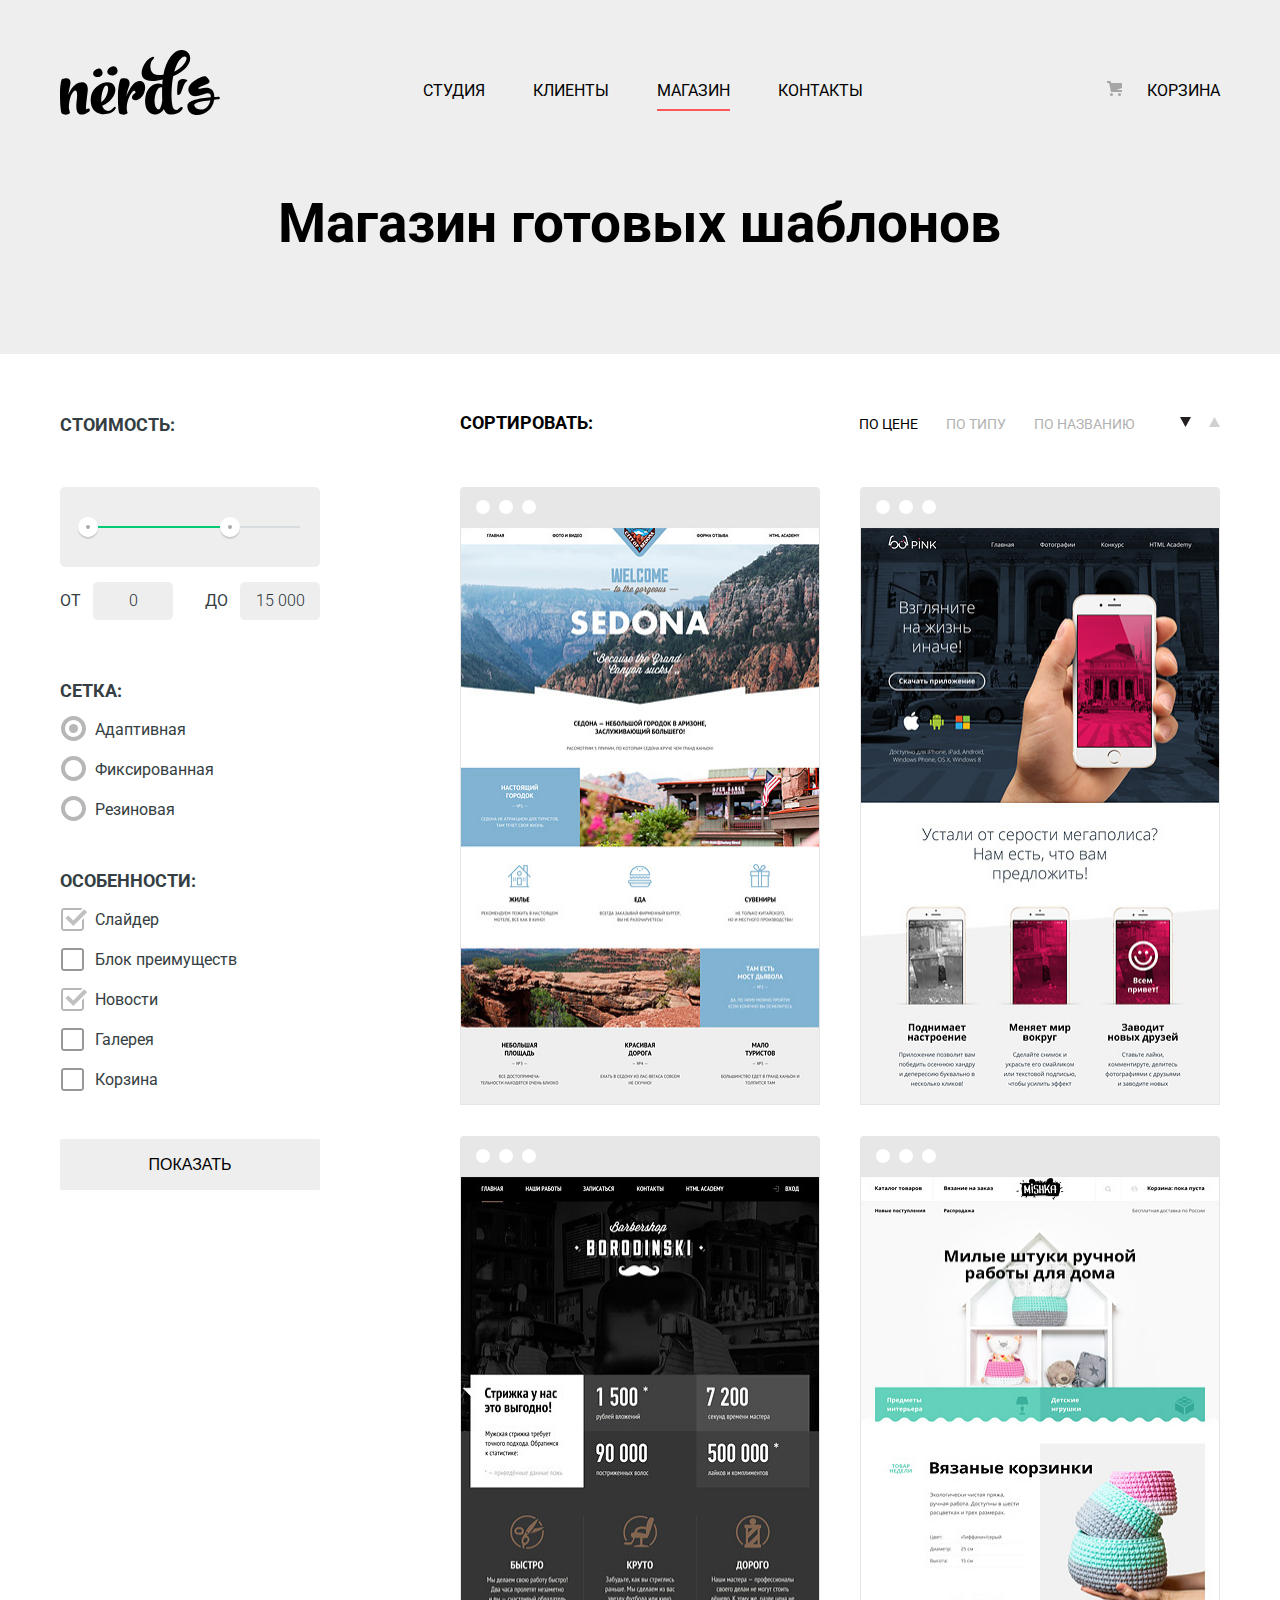
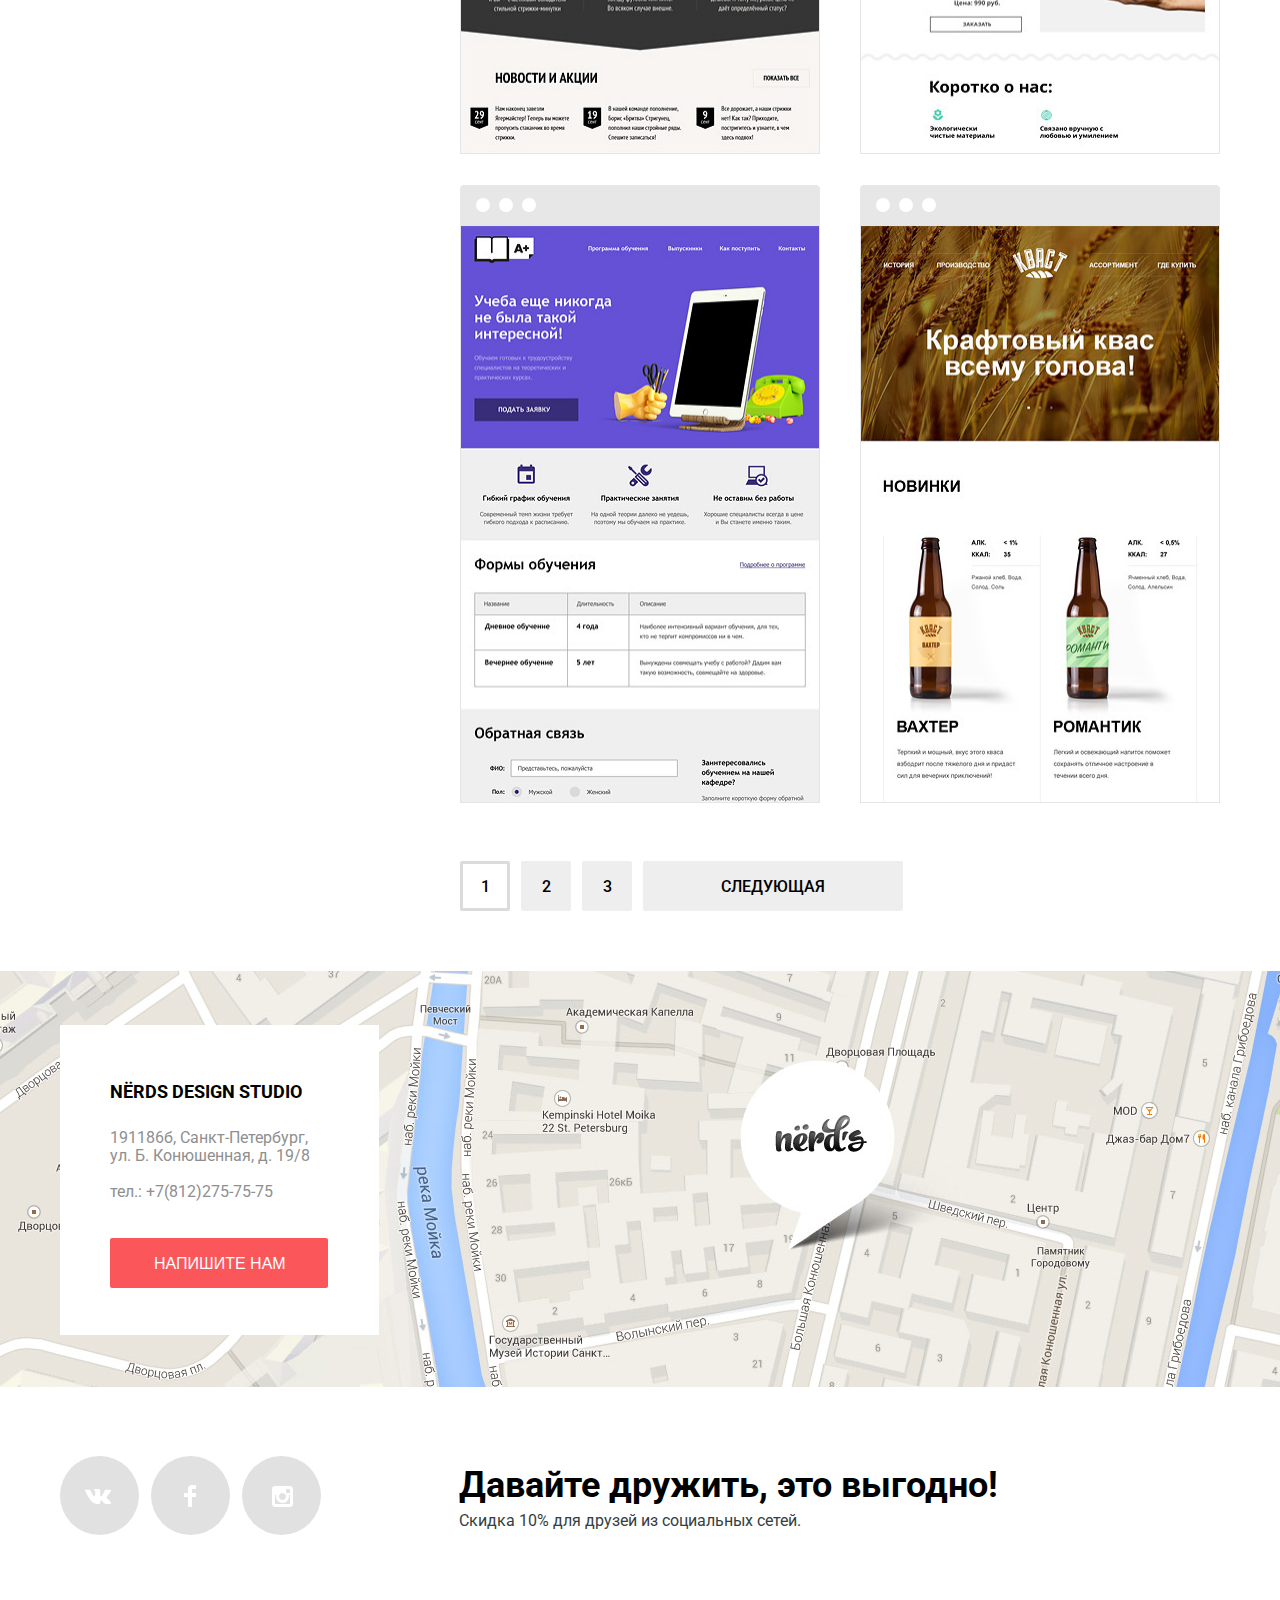
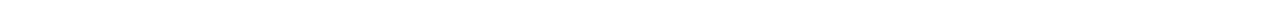
==== commit 13dff650: "addded font-weight for footer slogan" ====
--- a/nerds-catalog.html
+++ b/nerds-catalog.html
@@ -1,6 +1,5 @@
 <!DOCTYPE html>
 <html lang="ru">
-
 <head>
     <meta charset="utf-8">
     <title>HTML Academy: Нёрдс</title>
@@ -8,7 +7,6 @@
     <link href="css/normalize.css" rel="stylesheet">
     <link href="css/style.min.css" rel="stylesheet">
 </head>
-
 <body>
     <header class="main-header catalog">
         <div class="container">
@@ -80,7 +78,6 @@
             </div>
             <button type="submit" class="button">Показать</button>
         </form>
-
         <section class="examples">
             <h2 class="visually-hidden">Примеры готовых сайтов</h2>
             <div class="sorting">
@@ -103,7 +100,6 @@
                     </div>
                 </div>
             </div>
-
             <div class="template-examples">
                 <div class="template">
                     <img src="img/img-sedona.jpg" alt="Шаблон сайта Седона" width="360" height="578">
@@ -166,7 +162,6 @@
                     </div>
                 </div>
             </div>
-
             <ul class="pagination-list">
                 <li><a href="#" class="pagination-item pagination-item-current">1</a>
                 </li>
@@ -177,10 +172,8 @@
                 <li><a href="#" class="pagination-item pagination-next">Следующая</a>
                 </li>
             </ul>
-
         </section>
     </main>
-
     <footer class="main-footer">
         <div class="footer-maps">
             <h3 class="visually-hidden">Найдите нас на карте</h3>
@@ -244,5 +237,4 @@
     </section>
     <script src="js/script-nerds.js"></script>
 </body>
-
 </html>
--- a/css/style.min.css
+++ b/css/style.min.css
@@ -1 +1 @@
-.main-footer,.main-header,body,html{min-width:1200px}.footer-maps,.slide:nth-child(1),.slide:nth-child(2),.slide:nth-child(3),.social-vk::before,.user-basket::before{background-repeat:no-repeat}.button,.partner,.radiobox,.slider-controls label,.social{cursor:pointer}.popup-title,.price-controls input,body,html{font-family:Roboto,Arial,sans-serif}body,html{margin:0;padding:0;color:#353e42}a{text-decoration:none}.button{display:inline-block;vertical-align:top;color:#fff;background-color:#fb565a;text-transform:uppercase;border:none;border-radius:2px}.features-list,.pagination-list,.site-navigation,.social-button,.user-navigation{list-style:none}.main-header{background-color:#eee}.main-header .button{background-color:#fb565a}.main-header .button:focus,.main-header .button:hover{background-color:#e74246}.main-header .button:active{color:#e26c6e;background-color:#d7373b}.main-navigation{display:flex;justify-content:space-between;flex-wrap:wrap;padding-top:60px;margin:auto}.main-navigation a{line-height:30px;color:#000;font-weight:400;text-transform:uppercase}.main-navigation-logo{margin-top:-10px}.catalog .main-navigation-logo:focus,.catalog .main-navigation-logo:hover{opacity:.8}.catalog .main-navigation-logo:active{opacity:.3;border-bottom:none}.site-navigation{display:flex;width:440px;justify-content:space-between;padding:0;margin-right:41px}.site-navigation-link:hover,.user-basket:hover{color:#fb565a}.site-navigation-link:focus,.user-basket:focus{color:#a6a6a6}.site-navigation .current,.site-navigation-link:active,.user-basket:active{color:#000;border-bottom:2px solid #fb565a}.site-navigation .current{padding-bottom:9px}.user-navigation{display:flex}.user-navigation .user-basket{position:relative}.user-basket::before{content:"";position:absolute;top:0;left:-40px;width:15px;height:15px;background-image:url(../img/cart-icon.svg);background-position:0 0}.slider{position:relative;width:1160px;height:410px;margin:0 auto;padding-top:10px}.slider input[type=radio]{position:absolute;opacity:0}.slider-controls{position:absolute;bottom:105px;left:400px;width:160px;height:20px;margin-left:100px;text-align:center;z-index:1000}.slider-controls label{display:inline-block;width:8px;height:8px;margin:0 7px;background-color:#fff;border:5px solid #fff;border-radius:50%;vertical-align:top}.btn-1:checked~.slider-controls label[for=btn-1],.btn-2:checked~.slider-controls label[for=btn-2],.btn-3:checked~.slider-controls label[for=btn-3]{box-shadow:inset 0 0 0 2px #c1c1c1}.slide{position:absolute;top:0;left:0;width:100%;height:100%;overflow:hidden;display:none}.slide .slide-title{font-size:55px;line-height:55px;font-weight:500;color:#000;padding-top:58px}.slide:nth-child(1){background-image:url(../img/header-slider-1.png);background-position:93% -3px}.slide:nth-child(2){background-image:url(../img/header-slider-2.png);background-position:100% -20px}.slide:nth-child(3){background-image:url(../img/header-slider-3.png);background-position:100% -1px}.slide:nth-child(2) .slide-text{padding-right:540px}.slide:nth-child(2) p{padding-right:210px}.btn-1:checked~.slides .slide:nth-child(1),.btn-2:checked~.slides .slide:nth-child(2),.btn-3:checked~.slides .slide:nth-child(3){display:block}.slide-text p{padding-top:24px;margin:0;font-size:16px;line-height:24px}.slide .button{display:inline-block;vertical-align:top;text-align:center;padding:18px 55px 14px 52px;margin-top:39px;background-color:#fb565a}.slide .button:focus,.slide .button:hover{background-color:#e74246}.slide .button:active{color:#e26c6e;background-color:#d7373b;box-shadow:inset 0 3px 0 0 #c13135}.container{width:1160px;margin:auto;padding:0 20px}.products-list{display:flex;justify-content:space-between;margin-top:79px;margin-bottom:80px}.features,.partners{justify-content:space-between;border-top:2px solid #eee}.products-list .button{padding:18px 40px 13px 38px}.products-list .btn-title:active{opacity:.3}.products-list .button-1{background-color:#fb565a}.products-list .button-1:focus,.products-list .button-1:hover{background-color:#e74246}.products-list .button-1:active{background-color:#d7373b;box-shadow:inset 0 3px 0 0 #c13135}.products-list .button-2{background-color:#00ca74}.products-list .button-2:focus,.products-list .button-2:hover{background-color:#00bc6c}.products-list .button-2:active{background-color:#00aa62;box-shadow:inset 0 3px 0 0 #009958}.products-list .button-3{background-color:#efc84a}.products-list .button-3:focus,.products-list .button-3:hover{background-color:#eab534}.products-list .button-3:active{background-color:#e5a722;box-shadow:inset 0 3px 0 0 #ce961f}.products-item{width:300px}.products-item-description{padding-top:15px;padding-bottom:31px;margin-top:0;margin-bottom:0;font-size:16px;line-height:24px;width:260px}.products-item .product-title{font-size:24px;line-height:30px;color:#000;text-transform:uppercase;margin-top:22px;margin-bottom:0}.products-list .item3{padding-right:59px}.features{display:flex;height:523px;padding-bottom:2px}.features-description{display:flex;flex-direction:column;width:670px;padding:54px 0 23px}.features-title{margin:0;font-size:45px;line-height:45px;padding-top:25px}.features-description-text{font-size:16px;line-height:24px;padding:30px 0 38px}.features-description-text p{margin:0}.features-list{position:relative;margin:0;padding-top:28px;padding-left:0}.features-list li:nth-child(1)::before,.features-list li:nth-child(2)::before,.features-list li:nth-child(3)::before{content:"";position:absolute;left:1px;width:25px;height:2px;background-color:red}.features-list li:nth-child(1){padding-left:35px;padding-bottom:30px}.features-list li:nth-child(2),.features-list li:nth-child(3){padding-left:36px;padding-bottom:30px}.features-list li:nth-child(1)::before{top:34px}.features-list li:nth-child(2)::before{top:82px}.features-list li:nth-child(3)::before{top:130px}.features-table{width:360px;padding:40px 0 0 20px}.features-table-name{text-align:center;padding-top:32px}.features .table{margin-top:33px}.table .strong{font-size:45px}.table-row1 td{padding-top:18px}.table-row1 td:nth-child(1){padding-right:13px;padding-left:0}.table-row1 td:nth-child(2){padding-right:0;padding-left:7px}.table-row1 td:nth-child(3){padding-left:2px;position:relative;top:-12px}.table-row1 .table-sp{display:block;font-size:25px;top:-35px;left:76px;position:relative;vertical-align:baseline}td:nth-child(3) .table-sp{position:absolute;left:53px;top:22px}.table-row2 td{padding-top:2px}.table-row2 td:nth-child(1){padding-right:12px}.table-row2 td:nth-child(2){padding-right:20px;padding-left:7px}.partners{display:flex;width:1160px;padding-top:50px;padding-bottom:39px;align-items:center;margin-bottom:80px;border-bottom:2px solid #eee}.partners .htmlacademy{margin-top:5px;padding-left:31px}.partners .borodinski{margin-top:-4px;padding-right:32px;padding-left:97px;width:300px;position:relative}.borodinski::after,.borodinski::before{width:2px;position:absolute;top:18px;height:52px;background-color:#eee;display:block;content:""}.borodinski::before{left:49px}.borodinski::after{left:349px}.partners .pink{padding-right:29px;margin-top:-5px;width:300px;position:relative}.pink::after{content:"";display:block;width:2px;height:52px;background-color:#eee;position:absolute;top:-1px;left:242px}.partners .mishka{padding-right:43px}.partner{opacity:.2;display:block}.partner:focus,.partner:hover{opacity:1}.partner:active,.partner:visited{opacity:.1}.main-footer .strong{font-size:36px;line-height:36px;text-transform:none;margin:0 0 13px}.footer-maps{position:relative;margin:0 auto;height:416px;max-width:1440px;background-image:url(../img/map-marker.jpg);background-size:cover;background-color:#b5b5b6;background-position:center}.footer-maps .container{display:flex}.iframemap{width:100%;height:416px;border:0;position:absolute}.footer-contacts{margin-top:54px;width:230px;background-color:#fff;color:#8f8f8f;line-height:18px;z-index:1;padding:50px 39px 47px 50px}.address-wrapper{width:210px;padding-bottom:37px}.address-wrapper p{margin:0}.address-wrapper .address{padding-top:22px;font-size:16px;line-height:18px}.address-wrapper .address-tel{padding-top:18px}.footer-contacts .address-nerds{color:#000;font-size:18px;line-height:30px;text-transform:uppercase;font-weight:700;padding-top:2px}.footer-button .button{font-size:16px;line-height:18px;padding:17px 42px 15px 44px}.footer-btn:focus,.footer-btn:hover{background-color:#e74246}.footer-btn:active{color:#e26c6e;background-color:#d7373b;box-shadow:inset 0 3px 0 0 #c13135}.footer-bottom{display:flex;margin:69px auto}.footer-social-list{display:flex;padding:0;margin:0}.social-button{margin-right:12px;position:relative}.social{width:79px;height:79px;background-color:#e1e1e1;border-radius:50%}.social:focus,.social:hover{background-color:#e74246}.social:active{background-color:#d7373b}.social-vk{display:block;margin:auto}.social-vk::before{content:"";display:block;background-image:url(../img/vk-icon.svg);position:absolute;left:25px;bottom:30px;width:26px;height:16px}.social-fb::before,.social-ig::before{display:block;background-repeat:no-repeat;position:absolute;bottom:28px;content:""}.social-fb:active::before,.social-ig:active::before,.social-vk:active::before{opacity:.3}.social-fb{display:block;margin:auto}.social-fb::before{background-image:url(../img/fb-icon.svg);left:33px;width:12px;height:22px}.social-ig{display:block;margin:auto}.social-ig::before{background-image:url(../img/insta-icon.svg);left:30px;width:21px;height:21px}.footer-slogan{margin-left:126px;margin-top:7px}.catalog-page{margin:0;text-align:center;font-size:55px;line-height:55px;color:#000;padding:71px 82px 103px 80px}.inner-page{display:flex;justify-content:space-between}.main-form{display:flex;flex-direction:column;width:260px;padding-top:56px}.main-form h3{font-size:18px;line-height:30px;text-transform:uppercase;margin:0}.form{display:flex;flex-direction:column;justify-content:space-between}.range-filter{width:260px;padding-top:47px;padding-bottom:56px}.range-controls{position:relative;height:80px;margin-bottom:15px;padding:0 20px;background-color:#eee;border-radius:5px;overflow:hidden}.range-controls .scale{margin-top:39px;height:2px;background-color:#d7dcde}.range-controls .bar{height:2px;background-color:#00ca74}.range-controls .toggle{width:4px;height:4px;border:8px solid #fff;background-color:#ababab;border-radius:50%;box-shadow:0 2px 1px 0 #cccdcd;position:absolute;top:30px;cursor:pointer}.range-controls .toggle-max{left:160px}.range-controls .toggle-min{left:18px}.checkbox::before,.radiobox::before{background-repeat:no-repeat;left:1px;bottom:-1px}.price-controls label{font-size:16px;line-height:22px;text-transform:uppercase}.price-controls input{width:60px;padding:10px;border:none;background-color:#eee;font-size:16px;font-weight:300;font-style:normal;text-align:center;color:#283136;border-radius:5px}.checkbox,.radiobox{padding-top:14px;padding-left:35px;margin-bottom:6px;font-size:16px;line-height:20px;vertical-align:top;outline:0}.price-controls .min-price{margin-right:28px;margin-left:8px}label .max-price{margin-left:8px}.price-controls{white-space:nowrap}.form-grid{padding-bottom:40px}.radiobox{display:inline-block;position:relative;margin-right:15px}.grid[type=radio]{display:none}.radiobox::before{content:"";display:inline-block;background-image:url(../img/radio-off.svg);opacity:.4;width:25px;height:25px;margin-right:10px;position:absolute}.grid:checked+.radiobox::before{background-image:url(../img/radio-on.svg);opacity:.4}.radiobox:focus::before,.radiobox:hover::before{background-image:url(../img/radio-off.svg);opacity:1}.grid:checked+.radiobox:focus::before,.grid:checked+.radiobox:hover::before{background-image:url(../img/radio-on.svg);opacity:1}.radiobox:disabled::before{background-image:url(../img/radio-off.svg);opacity:.1;cursor:default}.grid:checked:disabled+.radiobox::before{background-image:url(../img/radio-on.svg);opacity:.1;cursor:default}.form-checkbox{padding-bottom:43px}.checkbox{display:inline-block;cursor:pointer;position:relative;margin-right:15px}.sort,.sort-links{line-height:18px;text-transform:uppercase}.features-checkbox[type=checkbox]{display:none}.checkbox::before{content:"";display:inline-block;background-image:url(../img/checkbox-off.svg);opacity:.4;width:23px;height:23px;margin-right:10px;position:absolute}.features-checkbox:checked+.checkbox::before{background-image:url(../img/checkbox-on.svg);opacity:.4;width:27px;height:23px}.checkbox:focus::before,.checkbox:hover::before{background-image:url(../img/checkbox-off.svg);opacity:1}.features-checkbox:checked+.checkbox:focus::before,.features-checkbox:checked+.checkbox:hover::before{background-image:url(../img/checkbox-on.svg);opacity:1}.checkbox:disabled::before{background-image:url(../img/checkbox-off.svg);opacity:.1;cursor:default}.features-checkbox:checked:disabled+.checkbox::before{background-image:url(../img/checkbox-on.svg);opacity:.1;cursor:default}.main-form .button{display:inline-block;vertical-align:top;color:#000;background-color:#eee;padding-top:17px;padding-bottom:15px}.main-form .button:focus,.main-form .button:hover{background-color:#dfdfdf}.main-form .button:active{color:#959595;background-color:#d5d5d5;box-shadow:inset 0 3px 0 0 #bfbfbf}.sorting{display:flex;width:760px;flex-wrap:wrap;justify-content:space-between;padding-top:5px;padding-bottom:54px}.sort{color:#000;font-size:18px;font-weight:700;padding-top:55px}.sort-categories{display:flex;padding-top:56px}.sort-links{font-size:14px;color:#b2b2b2;margin-right:14px}.sort-links:focus,.sort-links:hover{color:#666}.sort-link-current,.sort-links:active{color:#000}.icon-down-up{display:flex;padding-top:2px;cursor:pointer}.sort-categories .icon-down,.sort-categories .icon-up{display:block;width:11px;height:10px;margin-right:0;background-repeat:no-repeat;opacity:.2}.sort-categories .icon-down:hover,.sort-categories .icon-up:hover{opacity:.3}.sort-categories .icon-current{opacity:1}.sort-categories .icon-down{background-image:url(../img/icon-down-dir.svg);margin-left:17px}.sort-categories .icon-up{background-image:url(../img/icon-up-dir.svg);margin-left:18px}.examples .button{display:inline-block;vertical-align:top;text-align:center;margin-top:30px;margin-bottom:41px;padding:18px 60px 14px 61px}.examples .button:focus,.examples .button:hover{background-color:#e74246}.examples .button:active{background-color:#d7373b}.template-examples{display:flex;flex-wrap:wrap;justify-content:space-between;width:760px}.template{position:relative;width:360px;height:575px;margin-bottom:34px;padding-top:40px;background-image:url(../img/browser-off.svg);background-repeat:no-repeat}.template-description h3,.template-name{padding-top:29px;margin:0}.template-description{display:none}.template:hover{background-image:url(../img/browser-on.svg);background-repeat:no-repeat;width:360px}.template:hover .template-description{display:block;position:absolute;bottom:0;overflow:scroll;width:360px;max-height:575px;background-color:#eee;text-align:center;color:#666}.template-name{color:#000;font-size:18px;line-height:30px;text-transform:uppercase;padding-right:5px}.pagination-list a,.strong{font-size:16px;font-weight:500}.template-description-text{padding-left:65px;padding-right:65px}.template-description-text p{margin:0;padding-top:13px}.pagination-list{display:flex;padding:0;margin-top:27px;margin-bottom:60px}.pagination-item,.pagination-next{height:33px;text-align:center;padding-top:17px}.pagination-list a{color:#000;line-height:18px}.pagination-item{display:block;width:50px;background:#eee;border-radius:2px;margin-right:11px}.pagination-item-current{background-color:#fff;box-shadow:inset 0 0 0 3px #dbdbdb;width:50px;height:33px}.pagination-item:focus,.pagination-item:hover{background-color:#dfdfdf}.pagination-item:active{background-color:#d5d5d5;color:#959595;box-shadow:inset 0 3px 0 0 #bfbfbf}.pagination-next{width:260px;background-color:#eee;text-transform:uppercase}.strong{line-height:24px;color:#000;text-transform:uppercase;margin:0}.visually-hidden{position:absolute;width:1px;height:1px;margin:-1px;border:0;padding:0;clip:rect(0 0 0 0);overflow:hidden}.feedback{position:fixed;left:50%;top:10%;margin-left:-480px;z-index:2;width:960px;box-shadow:0 0 20px 0 #000;background-color:#fff;display:none;justify-content:center}.feedback-show{display:flex;animation:anvil .7s}.feedback-error{animation:shake .6s}.popup-feedback{width:800px;padding:70px 20px 50px;position:relative}.popup-title{font-size:45px;line-height:45px;color:#000;margin:0 0 50px}.popup .email,.popup .name{display:block;width:344px;height:46px;border:2px solid #d7dcde;padding-left:14px;margin-top:12px;outline:0}.popup .email:hover,.popup .name:hover,.popup .textarea:hover{border-color:#b4b9bb}.popup .email:focus,.popup .name:focus,.popup .textarea:focus{border-color:#000;color:#444}.popup .email:invalid,.popup .name:invalid{border-color:#e74246}.textarea{outline:0}.popup-name{float:left;margin-right:40px}.popup-email{float:left}.popup label{font-size:16px;line-height:18px;font-weight:700}.feedback-text{clear:both;padding-top:35px}.feedback-text .textarea{width:746px;height:101px;margin-top:12px;padding-top:13px;padding-left:13px;border:2px solid #d7dcde;resize:none}.btn-popup{padding:18px 82px;margin-top:47px}.btn-popup:focus,.btn-popup:hover{background-color:#e74246}.btn-popup:active{color:#e26c6e;background-color:#d7373b;box-shadow:inset 0 3px 0 0 #c13135}.popup-btn-close{position:absolute;top:80px;right:42px;cursor:pointer;background-image:url(../img/close-cross.svg);background-repeat:no-repeat;border:0;background-color:transparent;width:21px;height:21px;opacity:.3}.popup-btn-close:focus,.popup-btn-close:hover{opacity:1}.popup-btn-close:active{opacity:.1}@keyframes anvil{0%{transform:scale(5);opacity:0;box-shadow:0 0 0 rgba(241,241,241,0)}50%{transform:scale(1);opacity:1;box-shadow:0 0 0 rgba(241,241,241,.5)}75%{transform:scale(1);opacity:1;box-shadow:0 0 250px rgba(241,241,241,.5)}100%{transform:scale(1);opacity:1;box-shadow:0 0 500px rgba(241,241,241,0)}}@keyframes shake{0%,100%{transform:translateX(0)}10%,30%,50%,70%,90%{transform:translateX(-10px)}20%,40%,60%,80%{transform:translateX(10px)}}
+.main-footer,.main-header,body,html{min-width:1200px}.footer-maps,.slide:nth-child(1),.slide:nth-child(2),.slide:nth-child(3),.social-vk::before,.user-basket::before{background-repeat:no-repeat}.button,.partner,.radiobox,.slider-controls label,.social{cursor:pointer}.popup-title,.price-controls input,body,html{font-family:Roboto,Arial,sans-serif}body,html{margin:0;padding:0;color:#353e42}a{text-decoration:none}.button{display:inline-block;vertical-align:top;color:#fff;background-color:#fb565a;text-transform:uppercase;border:none;border-radius:2px}.features-list,.pagination-list,.site-navigation,.social-button,.user-navigation{list-style:none}.main-header{background-color:#eee}.main-header .button{background-color:#fb565a}.main-header .button:focus,.main-header .button:hover{background-color:#e74246}.main-header .button:active{color:#e26c6e;background-color:#d7373b}.main-navigation{display:flex;justify-content:space-between;flex-wrap:wrap;padding-top:60px;margin:auto}.main-navigation a{line-height:30px;color:#000;font-weight:400;text-transform:uppercase}.main-navigation-logo{margin-top:-10px}.catalog .main-navigation-logo:focus,.catalog .main-navigation-logo:hover{opacity:.8}.catalog .main-navigation-logo:active{opacity:.3;border-bottom:none}.site-navigation{display:flex;width:440px;justify-content:space-between;padding:0;margin-right:41px}.site-navigation-link:hover,.user-basket:hover{color:#fb565a}.site-navigation-link:focus,.user-basket:focus{color:#a6a6a6}.site-navigation .current,.site-navigation-link:active,.user-basket:active{color:#000;border-bottom:2px solid #fb565a}.site-navigation .current{padding-bottom:9px}.user-navigation{display:flex}.user-navigation .user-basket{position:relative}.user-basket::before{content:"";position:absolute;top:0;left:-40px;width:15px;height:15px;background-image:url(../img/cart-icon.svg);background-position:0 0}.slider{position:relative;width:1160px;height:410px;margin:0 auto;padding-top:10px}.slider input[type=radio]{position:absolute;opacity:0}.slider-controls{position:absolute;bottom:105px;left:400px;width:160px;height:20px;margin-left:100px;text-align:center;z-index:1000}.slider-controls label{display:inline-block;width:8px;height:8px;margin:0 7px;background-color:#fff;border:5px solid #fff;border-radius:50%;vertical-align:top}.btn-1:checked~.slider-controls label[for=btn-1],.btn-2:checked~.slider-controls label[for=btn-2],.btn-3:checked~.slider-controls label[for=btn-3]{box-shadow:inset 0 0 0 2px #c1c1c1}.slide{position:absolute;top:0;left:0;width:100%;height:100%;overflow:hidden;display:none}.slide .slide-title{font-size:55px;line-height:55px;font-weight:500;color:#000;padding-top:58px}.slide:nth-child(1){background-image:url(../img/header-slider-1.png);background-position:93% -3px}.slide:nth-child(2){background-image:url(../img/header-slider-2.png);background-position:100% -20px}.slide:nth-child(3){background-image:url(../img/header-slider-3.png);background-position:100% -1px}.slide:nth-child(2) .slide-text{padding-right:540px}.slide:nth-child(2) p{padding-right:210px}.btn-1:checked~.slides .slide:nth-child(1),.btn-2:checked~.slides .slide:nth-child(2),.btn-3:checked~.slides .slide:nth-child(3){display:block}.slide-text p{padding-top:24px;margin:0;font-size:16px;line-height:24px}.slide .button{display:inline-block;vertical-align:top;text-align:center;padding:18px 55px 14px 52px;margin-top:39px;background-color:#fb565a}.slide .button:focus,.slide .button:hover{background-color:#e74246}.slide .button:active{color:#e26c6e;background-color:#d7373b;box-shadow:inset 0 3px 0 0 #c13135}.container{width:1160px;margin:auto;padding:0 20px}.products-list{display:flex;justify-content:space-between;margin-top:79px;margin-bottom:80px}.features,.partners{justify-content:space-between;border-top:2px solid #eee}.products-list .button{padding:18px 40px 13px 38px}.products-list .btn-title:active{opacity:.3}.products-list .button-1{background-color:#fb565a}.products-list .button-1:focus,.products-list .button-1:hover{background-color:#e74246}.products-list .button-1:active{background-color:#d7373b;box-shadow:inset 0 3px 0 0 #c13135}.products-list .button-2{background-color:#00ca74}.products-list .button-2:focus,.products-list .button-2:hover{background-color:#00bc6c}.products-list .button-2:active{background-color:#00aa62;box-shadow:inset 0 3px 0 0 #009958}.products-list .button-3{background-color:#efc84a}.products-list .button-3:focus,.products-list .button-3:hover{background-color:#eab534}.products-list .button-3:active{background-color:#e5a722;box-shadow:inset 0 3px 0 0 #ce961f}.products-item{width:300px}.products-item-description{padding-top:15px;padding-bottom:31px;margin-top:0;margin-bottom:0;font-size:16px;line-height:24px;width:260px}.products-item .product-title{font-size:24px;line-height:30px;color:#000;text-transform:uppercase;margin-top:22px;margin-bottom:0}.products-list .item3{padding-right:59px}.features{display:flex;height:523px;padding-bottom:2px}.features-description{display:flex;flex-direction:column;width:670px;padding:54px 0 23px}.features-title{margin:0;font-size:45px;line-height:45px;padding-top:25px}.features-description-text{font-size:16px;line-height:24px;padding:30px 0 38px}.features-description-text p{margin:0}.features-list{position:relative;margin:0;padding-top:28px;padding-left:0}.features-list li:nth-child(1)::before,.features-list li:nth-child(2)::before,.features-list li:nth-child(3)::before{content:"";position:absolute;left:1px;width:25px;height:2px;background-color:red}.features-list li:nth-child(1){padding-left:35px;padding-bottom:30px}.features-list li:nth-child(2),.features-list li:nth-child(3){padding-left:36px;padding-bottom:30px}.features-list li:nth-child(1)::before{top:34px}.features-list li:nth-child(2)::before{top:82px}.features-list li:nth-child(3)::before{top:130px}.features-table{width:360px;padding:40px 0 0 20px}.features-table-name{text-align:center;padding-top:32px}.features .table{margin-top:33px}.table .strong{font-size:45px}.table-row1 td{padding-top:18px}.table-row1 td:nth-child(1){padding-right:13px;padding-left:0}.table-row1 td:nth-child(2){padding-right:0;padding-left:7px}.table-row1 td:nth-child(3){padding-left:2px;position:relative;top:-12px}.table-row1 .table-sp{display:block;font-size:25px;top:-35px;left:76px;position:relative;vertical-align:baseline}td:nth-child(3) .table-sp{position:absolute;left:53px;top:22px}.table-row2 td{padding-top:2px}.table-row2 td:nth-child(1){padding-right:12px}.table-row2 td:nth-child(2){padding-right:20px;padding-left:7px}.partners{display:flex;width:1160px;padding-top:50px;padding-bottom:39px;align-items:center;margin-bottom:80px;border-bottom:2px solid #eee}.partners .htmlacademy{margin-top:5px;padding-left:31px}.partners .borodinski{margin-top:-4px;padding-right:32px;padding-left:97px;width:300px;position:relative}.borodinski::after,.borodinski::before{width:2px;position:absolute;top:18px;height:52px;background-color:#eee;display:block;content:""}.borodinski::before{left:49px}.borodinski::after{left:349px}.partners .pink{padding-right:29px;margin-top:-5px;width:300px;position:relative}.pink::after{content:"";display:block;width:2px;height:52px;background-color:#eee;position:absolute;top:-1px;left:242px}.partners .mishka{padding-right:43px}.partner{opacity:.2;display:block}.partner:focus,.partner:hover{opacity:1}.partner:active,.partner:visited{opacity:.1}.main-footer .strong{font-size:36px;line-height:36px;font-weight:700;text-transform:none;margin:0 0 9px}.footer-maps{position:relative;margin:0 auto;height:416px;max-width:1440px;background-image:url(../img/map-marker.jpg);background-size:cover;background-color:#b5b5b6;background-position:center}.footer-maps .container{display:flex}.iframemap{width:100%;height:416px;border:0;position:absolute}.footer-contacts{margin-top:54px;width:230px;background-color:#fff;color:#8f8f8f;line-height:18px;z-index:1;padding:50px 39px 47px 50px}.address-wrapper{width:210px;padding-bottom:37px}.address-wrapper p{margin:0}.address-wrapper .address{padding-top:22px;font-size:16px;line-height:18px}.address-wrapper .address-tel{padding-top:18px}.footer-contacts .address-nerds{color:#000;font-size:18px;line-height:30px;text-transform:uppercase;font-weight:700;padding-top:2px}.footer-button .button{font-size:16px;line-height:18px;padding:17px 42px 15px 44px}.footer-btn:focus,.footer-btn:hover{background-color:#e74246}.footer-btn:active{color:#e26c6e;background-color:#d7373b;box-shadow:inset 0 3px 0 0 #c13135}.footer-bottom{display:flex;margin:69px auto}.footer-social-list{display:flex;padding:0;margin:0}.social-button{margin-right:12px;position:relative}.social{width:79px;height:79px;background-color:#e1e1e1;border-radius:50%}.social:focus,.social:hover{background-color:#e74246}.social:active{background-color:#d7373b}.social-vk{display:block;margin:auto}.social-vk::before{content:"";display:block;background-image:url(../img/vk-icon.svg);position:absolute;left:25px;bottom:30px;width:26px;height:16px}.social-fb::before,.social-ig::before{display:block;background-repeat:no-repeat;position:absolute;bottom:28px;content:""}.social-fb:active::before,.social-ig:active::before,.social-vk:active::before{opacity:.3}.social-fb{display:block;margin:auto}.social-fb::before{background-image:url(../img/fb-icon.svg);left:33px;width:12px;height:22px}.social-ig{display:block;margin:auto}.social-ig::before{background-image:url(../img/insta-icon.svg);left:30px;width:21px;height:21px}.footer-slogan{margin-left:126px;margin-top:11px}.catalog-page{margin:0;text-align:center;font-size:55px;line-height:55px;color:#000;padding:71px 82px 103px 80px}.inner-page{display:flex;justify-content:space-between}.main-form{display:flex;flex-direction:column;width:260px;padding-top:56px}.main-form h3{font-size:18px;line-height:30px;text-transform:uppercase;margin:0}.form{display:flex;flex-direction:column;justify-content:space-between}.range-filter{width:260px;padding-top:47px;padding-bottom:56px}.range-controls{position:relative;height:80px;margin-bottom:15px;padding:0 20px;background-color:#eee;border-radius:5px;overflow:hidden}.range-controls .scale{margin-top:39px;height:2px;background-color:#d7dcde}.range-controls .bar{height:2px;background-color:#00ca74}.range-controls .toggle{width:4px;height:4px;border:8px solid #fff;background-color:#ababab;border-radius:50%;box-shadow:0 2px 1px 0 #cccdcd;position:absolute;top:30px;cursor:pointer}.range-controls .toggle-max{left:160px}.range-controls .toggle-min{left:18px}.checkbox::before,.radiobox::before{background-repeat:no-repeat;left:1px;bottom:-1px}.price-controls label{font-size:16px;line-height:22px;text-transform:uppercase}.price-controls input{width:60px;padding:10px;border:none;background-color:#eee;font-size:16px;font-weight:300;font-style:normal;text-align:center;color:#283136;border-radius:5px}.checkbox,.radiobox{padding-top:14px;padding-left:35px;margin-bottom:6px;font-size:16px;line-height:20px;vertical-align:top;outline:0}.price-controls .min-price{margin-right:28px;margin-left:8px}label .max-price{margin-left:8px}.price-controls{white-space:nowrap}.form-grid{padding-bottom:40px}.radiobox{display:inline-block;position:relative;margin-right:15px}.grid[type=radio]{display:none}.radiobox::before{content:"";display:inline-block;background-image:url(../img/radio-off.svg);opacity:.4;width:25px;height:25px;margin-right:10px;position:absolute}.grid:checked+.radiobox::before{background-image:url(../img/radio-on.svg);opacity:.4}.radiobox:focus::before,.radiobox:hover::before{background-image:url(../img/radio-off.svg);opacity:1}.grid:checked+.radiobox:focus::before,.grid:checked+.radiobox:hover::before{background-image:url(../img/radio-on.svg);opacity:1}.radiobox:disabled::before{background-image:url(../img/radio-off.svg);opacity:.1;cursor:default}.grid:checked:disabled+.radiobox::before{background-image:url(../img/radio-on.svg);opacity:.1;cursor:default}.form-checkbox{padding-bottom:43px}.checkbox{display:inline-block;cursor:pointer;position:relative;margin-right:15px}.sort,.sort-links{line-height:18px;text-transform:uppercase}.features-checkbox[type=checkbox]{display:none}.checkbox::before{content:"";display:inline-block;background-image:url(../img/checkbox-off.svg);opacity:.4;width:23px;height:23px;margin-right:10px;position:absolute}.features-checkbox:checked+.checkbox::before{background-image:url(../img/checkbox-on.svg);opacity:.4;width:27px;height:23px}.checkbox:focus::before,.checkbox:hover::before{background-image:url(../img/checkbox-off.svg);opacity:1}.features-checkbox:checked+.checkbox:focus::before,.features-checkbox:checked+.checkbox:hover::before{background-image:url(../img/checkbox-on.svg);opacity:1}.checkbox:disabled::before{background-image:url(../img/checkbox-off.svg);opacity:.1;cursor:default}.features-checkbox:checked:disabled+.checkbox::before{background-image:url(../img/checkbox-on.svg);opacity:.1;cursor:default}.main-form .button{display:inline-block;vertical-align:top;color:#000;background-color:#eee;padding-top:17px;padding-bottom:15px}.main-form .button:focus,.main-form .button:hover{background-color:#dfdfdf}.main-form .button:active{color:#959595;background-color:#d5d5d5;box-shadow:inset 0 3px 0 0 #bfbfbf}.sorting{display:flex;width:760px;flex-wrap:wrap;justify-content:space-between;padding-top:5px;padding-bottom:54px}.sort{color:#000;font-size:18px;font-weight:700;padding-top:55px}.sort-categories{display:flex;padding-top:56px}.sort-links{font-size:14px;color:#b2b2b2;margin-right:14px}.sort-links:focus,.sort-links:hover{color:#666}.sort-link-current,.sort-links:active{color:#000}.icon-down-up{display:flex;padding-top:2px;cursor:pointer}.sort-categories .icon-down,.sort-categories .icon-up{display:block;width:11px;height:10px;margin-right:0;background-repeat:no-repeat;opacity:.2}.sort-categories .icon-down:hover,.sort-categories .icon-up:hover{opacity:.3}.sort-categories .icon-current{opacity:1}.sort-categories .icon-down{background-image:url(../img/icon-down-dir.svg);margin-left:17px}.sort-categories .icon-up{background-image:url(../img/icon-up-dir.svg);margin-left:18px}.examples .button{display:inline-block;vertical-align:top;text-align:center;margin-top:30px;margin-bottom:41px;padding:18px 60px 14px 61px}.examples .button:focus,.examples .button:hover{background-color:#e74246}.examples .button:active{background-color:#d7373b}.template-examples{display:flex;flex-wrap:wrap;justify-content:space-between;width:760px}.template{position:relative;width:360px;height:575px;margin-bottom:34px;padding-top:40px;background-image:url(../img/browser-off.svg);background-repeat:no-repeat}.template-description h3,.template-name{padding-top:29px;margin:0}.template-description{display:none}.template:hover{background-image:url(../img/browser-on.svg);background-repeat:no-repeat;width:360px}.template:hover .template-description{display:block;position:absolute;bottom:0;overflow:auto;width:360px;max-height:575px;background-color:#eee;text-align:center;color:#666}.template-name{color:#000;font-size:18px;line-height:30px;text-transform:uppercase;padding-right:5px}.pagination-list a,.strong{font-size:16px;font-weight:500}.template-description-text{padding-left:65px;padding-right:65px}.template-description-text p{margin:0;padding-top:13px}.pagination-list{display:flex;padding:0;margin-top:27px;margin-bottom:60px}.pagination-item,.pagination-next{height:33px;text-align:center;padding-top:17px}.pagination-list a{color:#000;line-height:18px}.pagination-item{display:block;width:50px;background:#eee;border-radius:2px;margin-right:11px}.pagination-item-current{background-color:#fff;box-shadow:inset 0 0 0 3px #dbdbdb;width:50px;height:33px}.pagination-item:focus,.pagination-item:hover{background-color:#dfdfdf}.pagination-item:active{background-color:#d5d5d5;color:#959595;box-shadow:inset 0 3px 0 0 #bfbfbf}.pagination-next{width:260px;background-color:#eee;text-transform:uppercase}.strong{line-height:24px;color:#000;text-transform:uppercase;margin:0}.visually-hidden{position:absolute;width:1px;height:1px;margin:-1px;border:0;padding:0;clip:rect(0 0 0 0);overflow:hidden}.feedback{position:fixed;left:50%;top:10%;margin-left:-480px;z-index:2;width:960px;box-shadow:0 0 20px 0 #000;background-color:#fff;display:none;justify-content:center}.feedback-show{display:flex;animation:anvil .7s}.feedback-error{animation:shake .6s}.popup-feedback{width:800px;padding:70px 20px 50px;position:relative}.popup-title{font-size:45px;line-height:45px;color:#000;margin:0 0 50px}.popup .email,.popup .name{display:block;width:344px;height:46px;border:2px solid #d7dcde;padding-left:14px;margin-top:12px;outline:0}.popup .email:hover,.popup .name:hover,.popup .textarea:hover{border-color:#b4b9bb}.popup .email:focus,.popup .name:focus,.popup .textarea:focus{border-color:#000;color:#444}.popup .email:invalid,.popup .name:invalid{border-color:#e74246}.textarea{outline:0}.popup-name{float:left;margin-right:40px}.popup-email{float:left}.popup label{font-size:16px;line-height:18px;font-weight:700}.feedback-text{clear:both;padding-top:35px}.feedback-text .textarea{width:746px;height:101px;margin-top:12px;padding-top:13px;padding-left:13px;border:2px solid #d7dcde;resize:none}.btn-popup{padding:18px 82px;margin-top:47px}.btn-popup:focus,.btn-popup:hover{background-color:#e74246}.btn-popup:active{color:#e26c6e;background-color:#d7373b;box-shadow:inset 0 3px 0 0 #c13135}.popup-btn-close{position:absolute;top:80px;right:42px;cursor:pointer;background-image:url(../img/close-cross.svg);background-repeat:no-repeat;border:0;background-color:transparent;width:21px;height:21px;opacity:.3}.popup-btn-close:focus,.popup-btn-close:hover{opacity:1}.popup-btn-close:active{opacity:.1}@keyframes anvil{0%{transform:scale(5);opacity:0;box-shadow:0 0 0 rgba(241,241,241,0)}50%{transform:scale(1);opacity:1;box-shadow:0 0 0 rgba(241,241,241,.5)}75%{transform:scale(1);opacity:1;box-shadow:0 0 250px rgba(241,241,241,.5)}100%{transform:scale(1);opacity:1;box-shadow:0 0 500px rgba(241,241,241,0)}}@keyframes shake{0%,100%{transform:translateX(0)}10%,30%,50%,70%,90%{transform:translateX(-10px)}20%,40%,60%,80%{transform:translateX(10px)}}
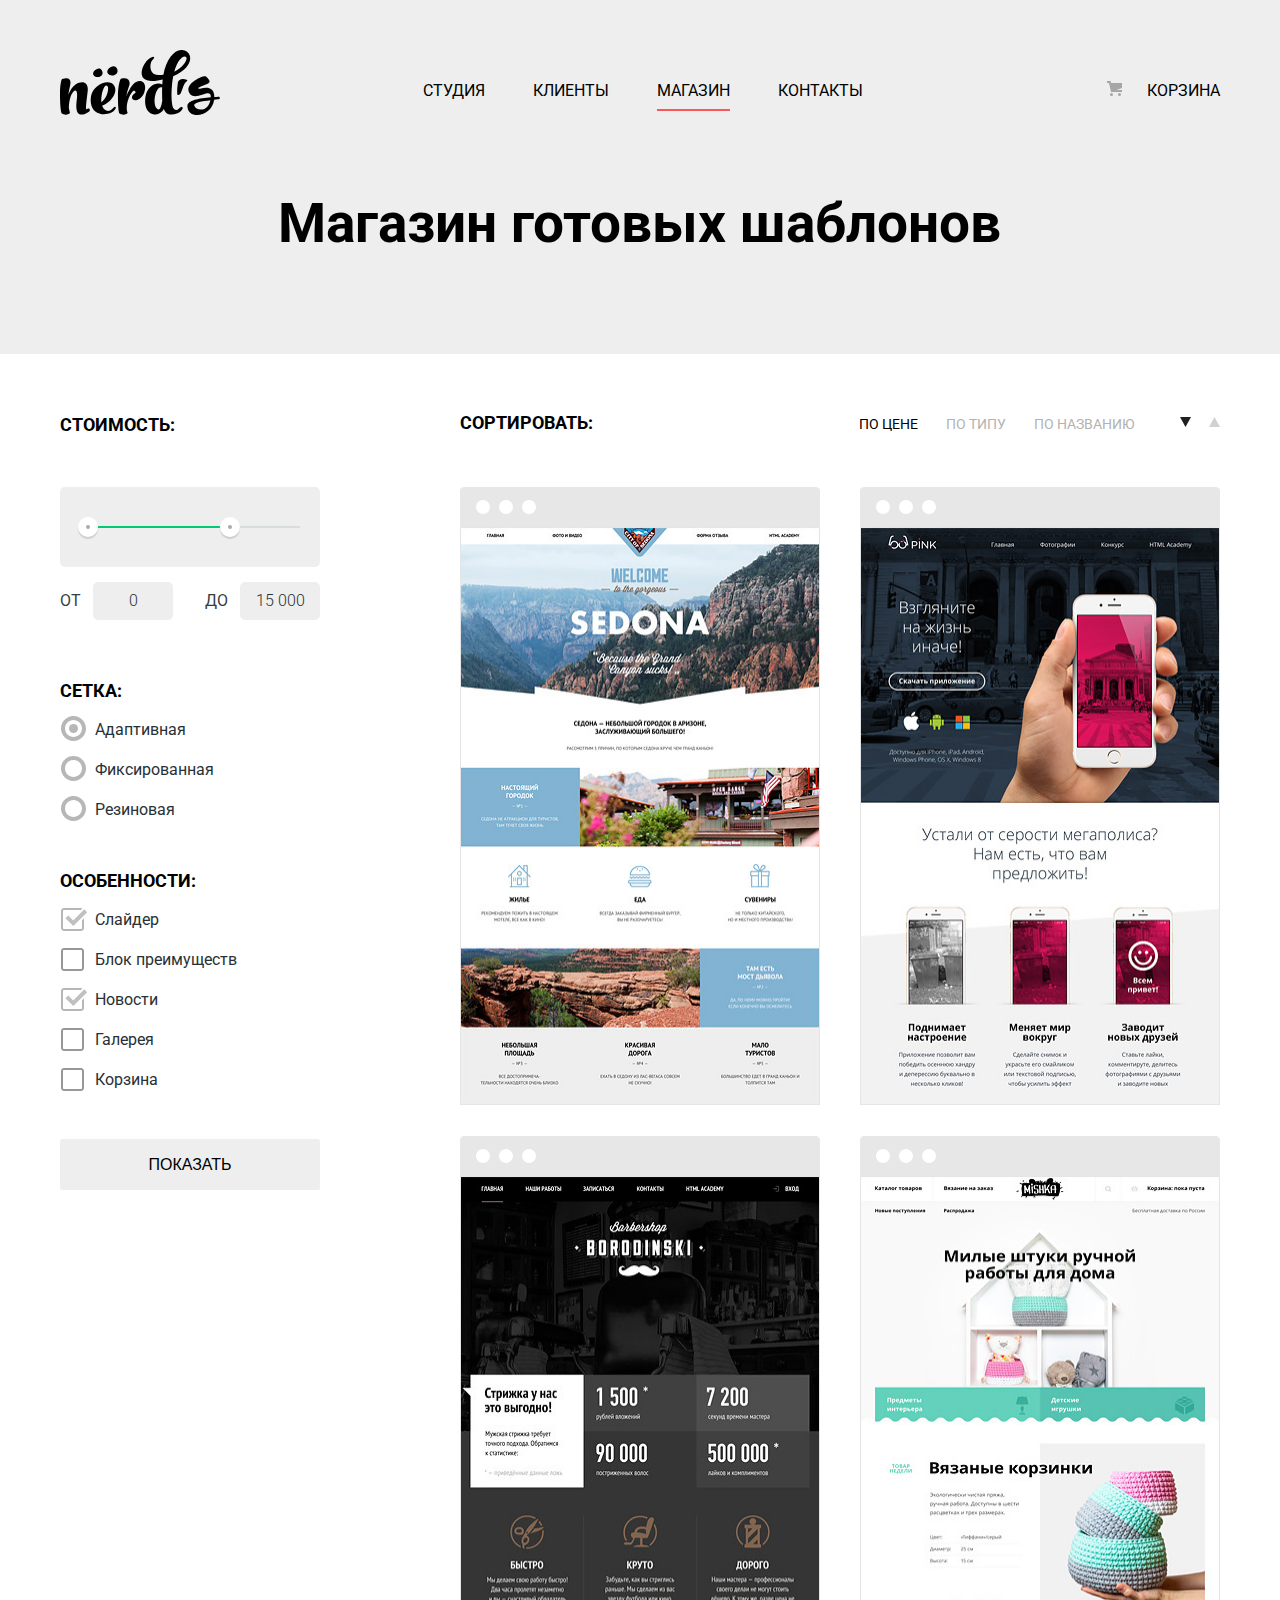
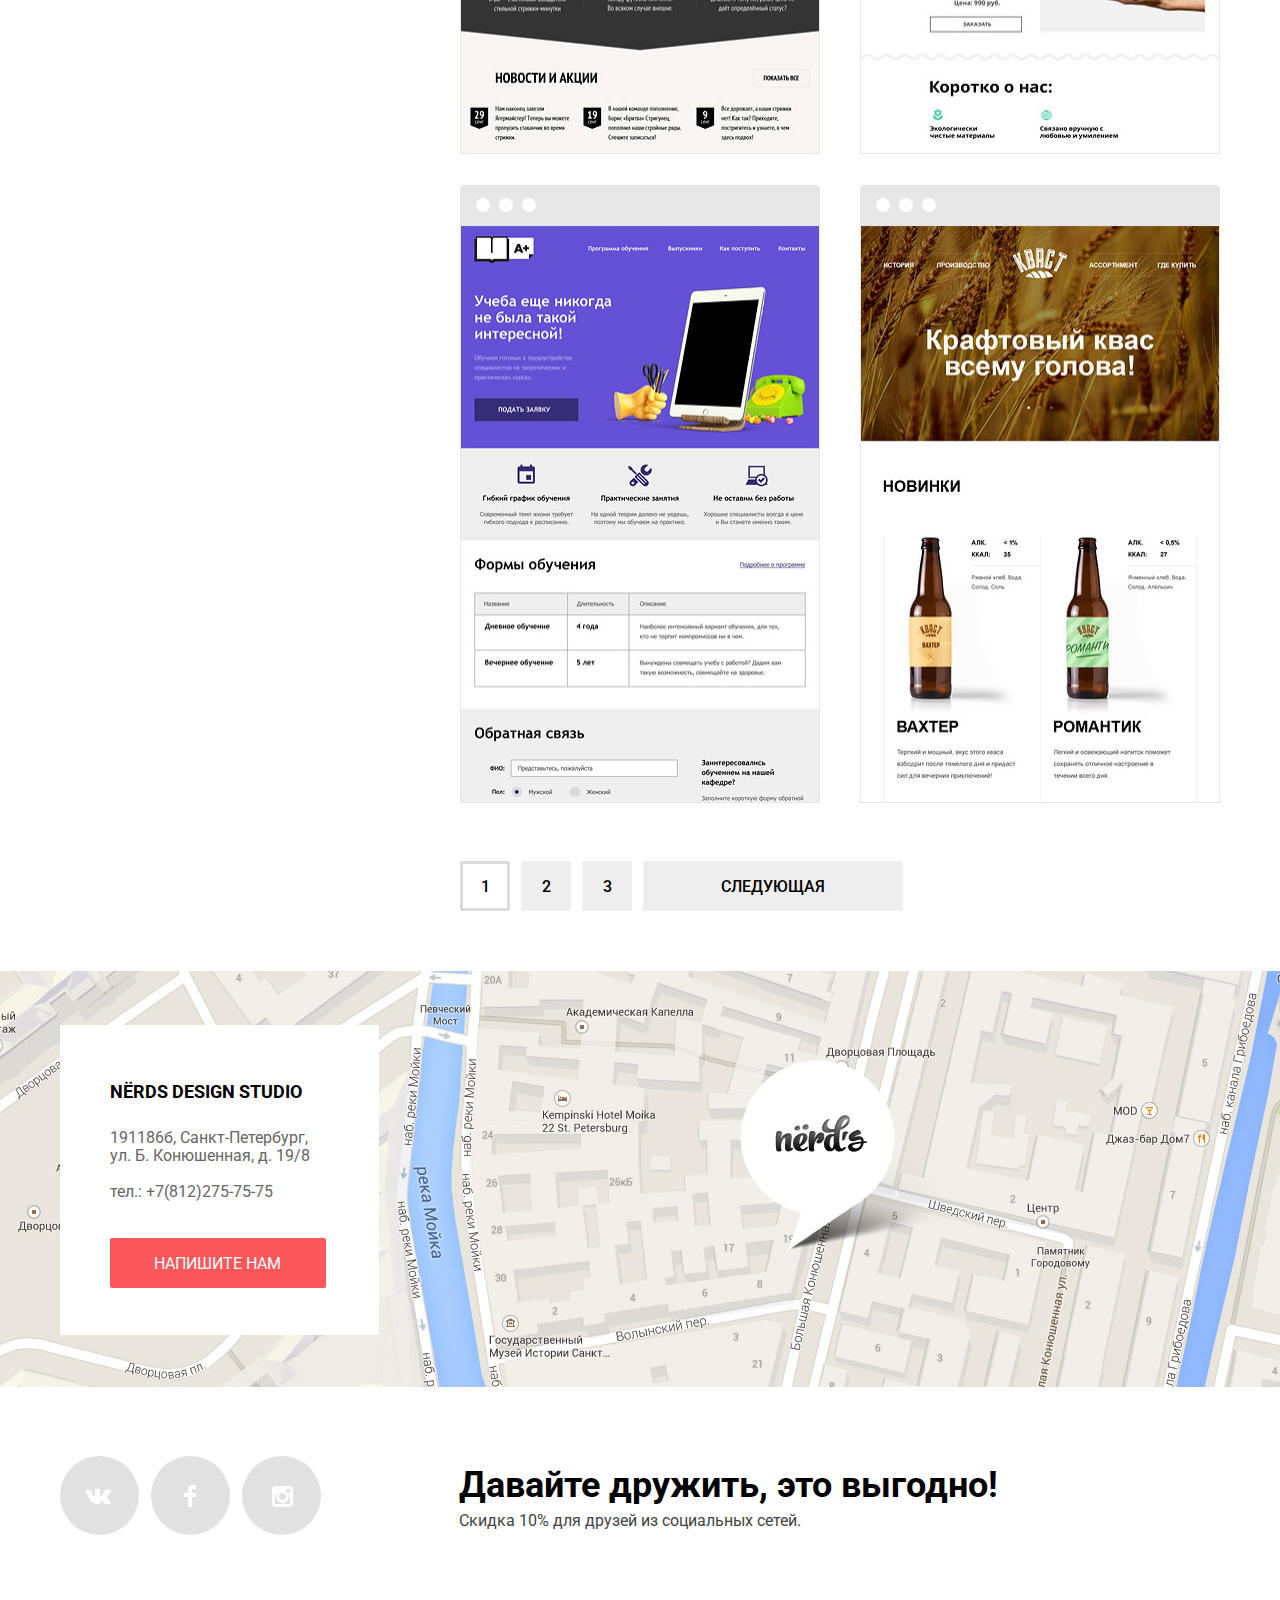
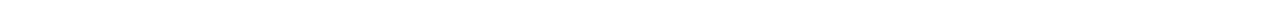
==== commit 1bb6bebe: "Fixed bags for second test" ====
--- a/nerds-catalog.html
+++ b/nerds-catalog.html
@@ -38,7 +38,7 @@
             <div class="range-filter">
                 <div class="range-controls">
                     <div class="scale">
-                        <div class="bar" style="width: 70%"></div>
+                        <div class="bar"></div>
                     </div>
                     <div class="toggle toggle-min"></div>
                     <div class="toggle toggle-max"></div>
@@ -95,8 +95,8 @@
                         <a href="#" class="sort-links">по названию</a>
                     </div>
                     <div class="icon-down-up">
-                        <a href="#" class="icon-down icon-current" title="Назад"></a>
-                        <a href="#" class="icon-up" title="Вперед"></a>
+                        <a href="#" class="icon-down icon-current" title="Вниз"><span class="visually-hidden">Вниз</span></a>
+                        <a href="#" class="icon-up" title="Вверх"><span class="visually-hidden">Вверх</span></a>
                     </div>
                 </div>
             </div>
@@ -187,7 +187,7 @@
                         <p class="address-tel">тел.: +7(812)275-75-75</p>
                     </div>
                     <div class="footer-button">
-                        <button type="submit" class="button footer-btn">Напишите нам</button>
+                        <a class="button footer-btn" href="writeus.html">Напишите нам</a>
                     </div>
                 </div>
             </div>
@@ -196,13 +196,13 @@
             <div class="footer-social">
                 <ul class="footer-social-list">
                     <li class="social-button">
-                        <a href="#" class="social social-vk" title="Вконтакте"></a>
+                        <a href="#" class="social social-vk" title="Вконтакте"><span class="visually-hidden">Вконтакте</span></a>
                     </li>
                     <li class="social-button">
-                        <a href="#" class="social social-fb" title="Фейсбук"></a>
+                        <a href="#" class="social social-fb" title="Фейсбук"><span class="visually-hidden">Фейсбук</span></a>
                     </li>
                     <li class="social-button">
-                        <a href="#" class="social social-ig" title="Инстаграм"></a>
+                        <a href="#" class="social social-ig" title="Инстаграм"><span class="visually-hidden">Инстаграм</span></a>
                     </li>
                 </ul>
             </div>
@@ -213,11 +213,11 @@
         </div>
     </footer>
     <section class="feedback">
-        <div class="popup-feedback">
-            <form action="#" method="post" class="popup-form">
-                <div class="popup-title">
-                    <h2 class="popup-title">Напишите нам</h2>
-                </div>
+        <form action="#" method="post" class="popup-feedback-form">
+            <div class="popup-title">
+                <h2 class="popup-title">Напишите нам</h2>
+            </div>
+            <div class="popup-inputs">
                 <div class="popup popup-name">
                     <label for="name" class="name-label">Ваше имя:</label>
                     <input class="name" type="text" id="name" name="name" placeholder="Представьтесь, пожалуйста">
@@ -226,15 +226,15 @@
                     <label for="email" class="email-label">Ваш e-mail:</label>
                     <input class="email" type="email" id="email" name="email" placeholder="Для отправки ответа">
                 </div>
-                <div class="popup feedback-text">
-                    <label for="textarea">Текс письма:</label>
-                    <textarea class="textarea" id="textarea" name="text" placeholder="В свободной форме"></textarea>
-                </div>
-                <button type="submit" class="button btn-popup">Отправить</button>
-            </form>
-            <button class="popup-btn-close" type="button"></button>
-        </div>
+            </div>
+            <div class="popup feedback-text">
+                <label for="textarea">Текс письма:</label>
+                <textarea class="textarea" id="textarea" name="text" placeholder="В свободной форме"></textarea>
+            </div>
+            <button type="submit" class="button btn-popup">Отправить</button>
+        </form>
+        <button class="popup-btn-close" type="button"></button>
     </section>
-    <script src="js/script-nerds.js"></script>
+    <script src="js/script-nerds.min.js"></script>
 </body>
 </html>
--- a/css/style.min.css
+++ b/css/style.min.css
@@ -1 +1 @@
-.main-footer,.main-header,body,html{min-width:1200px}.footer-maps,.slide:nth-child(1),.slide:nth-child(2),.slide:nth-child(3),.social-vk::before,.user-basket::before{background-repeat:no-repeat}.button,.partner,.radiobox,.slider-controls label,.social{cursor:pointer}.popup-title,.price-controls input,body,html{font-family:Roboto,Arial,sans-serif}body,html{margin:0;padding:0;color:#353e42}a{text-decoration:none}.button{display:inline-block;vertical-align:top;color:#fff;background-color:#fb565a;text-transform:uppercase;border:none;border-radius:2px}.features-list,.pagination-list,.site-navigation,.social-button,.user-navigation{list-style:none}.main-header{background-color:#eee}.main-header .button{background-color:#fb565a}.main-header .button:focus,.main-header .button:hover{background-color:#e74246}.main-header .button:active{color:#e26c6e;background-color:#d7373b}.main-navigation{display:flex;justify-content:space-between;flex-wrap:wrap;padding-top:60px;margin:auto}.main-navigation a{line-height:30px;color:#000;font-weight:400;text-transform:uppercase}.main-navigation-logo{margin-top:-10px}.catalog .main-navigation-logo:focus,.catalog .main-navigation-logo:hover{opacity:.8}.catalog .main-navigation-logo:active{opacity:.3;border-bottom:none}.site-navigation{display:flex;width:440px;justify-content:space-between;padding:0;margin-right:41px}.site-navigation-link:hover,.user-basket:hover{color:#fb565a}.site-navigation-link:focus,.user-basket:focus{color:#a6a6a6}.site-navigation .current,.site-navigation-link:active,.user-basket:active{color:#000;border-bottom:2px solid #fb565a}.site-navigation .current{padding-bottom:9px}.user-navigation{display:flex}.user-navigation .user-basket{position:relative}.user-basket::before{content:"";position:absolute;top:0;left:-40px;width:15px;height:15px;background-image:url(../img/cart-icon.svg);background-position:0 0}.slider{position:relative;width:1160px;height:410px;margin:0 auto;padding-top:10px}.slider input[type=radio]{position:absolute;opacity:0}.slider-controls{position:absolute;bottom:105px;left:400px;width:160px;height:20px;margin-left:100px;text-align:center;z-index:1000}.slider-controls label{display:inline-block;width:8px;height:8px;margin:0 7px;background-color:#fff;border:5px solid #fff;border-radius:50%;vertical-align:top}.btn-1:checked~.slider-controls label[for=btn-1],.btn-2:checked~.slider-controls label[for=btn-2],.btn-3:checked~.slider-controls label[for=btn-3]{box-shadow:inset 0 0 0 2px #c1c1c1}.slide{position:absolute;top:0;left:0;width:100%;height:100%;overflow:hidden;display:none}.slide .slide-title{font-size:55px;line-height:55px;font-weight:500;color:#000;padding-top:58px}.slide:nth-child(1){background-image:url(../img/header-slider-1.png);background-position:93% -3px}.slide:nth-child(2){background-image:url(../img/header-slider-2.png);background-position:100% -20px}.slide:nth-child(3){background-image:url(../img/header-slider-3.png);background-position:100% -1px}.slide:nth-child(2) .slide-text{padding-right:540px}.slide:nth-child(2) p{padding-right:210px}.btn-1:checked~.slides .slide:nth-child(1),.btn-2:checked~.slides .slide:nth-child(2),.btn-3:checked~.slides .slide:nth-child(3){display:block}.slide-text p{padding-top:24px;margin:0;font-size:16px;line-height:24px}.slide .button{display:inline-block;vertical-align:top;text-align:center;padding:18px 55px 14px 52px;margin-top:39px;background-color:#fb565a}.slide .button:focus,.slide .button:hover{background-color:#e74246}.slide .button:active{color:#e26c6e;background-color:#d7373b;box-shadow:inset 0 3px 0 0 #c13135}.container{width:1160px;margin:auto;padding:0 20px}.products-list{display:flex;justify-content:space-between;margin-top:79px;margin-bottom:80px}.features,.partners{justify-content:space-between;border-top:2px solid #eee}.products-list .button{padding:18px 40px 13px 38px}.products-list .btn-title:active{opacity:.3}.products-list .button-1{background-color:#fb565a}.products-list .button-1:focus,.products-list .button-1:hover{background-color:#e74246}.products-list .button-1:active{background-color:#d7373b;box-shadow:inset 0 3px 0 0 #c13135}.products-list .button-2{background-color:#00ca74}.products-list .button-2:focus,.products-list .button-2:hover{background-color:#00bc6c}.products-list .button-2:active{background-color:#00aa62;box-shadow:inset 0 3px 0 0 #009958}.products-list .button-3{background-color:#efc84a}.products-list .button-3:focus,.products-list .button-3:hover{background-color:#eab534}.products-list .button-3:active{background-color:#e5a722;box-shadow:inset 0 3px 0 0 #ce961f}.products-item{width:300px}.products-item-description{padding-top:15px;padding-bottom:31px;margin-top:0;margin-bottom:0;font-size:16px;line-height:24px;width:260px}.products-item .product-title{font-size:24px;line-height:30px;color:#000;text-transform:uppercase;margin-top:22px;margin-bottom:0}.products-list .item3{padding-right:59px}.features{display:flex;height:523px;padding-bottom:2px}.features-description{display:flex;flex-direction:column;width:670px;padding:54px 0 23px}.features-title{margin:0;font-size:45px;line-height:45px;padding-top:25px}.features-description-text{font-size:16px;line-height:24px;padding:30px 0 38px}.features-description-text p{margin:0}.features-list{position:relative;margin:0;padding-top:28px;padding-left:0}.features-list li:nth-child(1)::before,.features-list li:nth-child(2)::before,.features-list li:nth-child(3)::before{content:"";position:absolute;left:1px;width:25px;height:2px;background-color:red}.features-list li:nth-child(1){padding-left:35px;padding-bottom:30px}.features-list li:nth-child(2),.features-list li:nth-child(3){padding-left:36px;padding-bottom:30px}.features-list li:nth-child(1)::before{top:34px}.features-list li:nth-child(2)::before{top:82px}.features-list li:nth-child(3)::before{top:130px}.features-table{width:360px;padding:40px 0 0 20px}.features-table-name{text-align:center;padding-top:32px}.features .table{margin-top:33px}.table .strong{font-size:45px}.table-row1 td{padding-top:18px}.table-row1 td:nth-child(1){padding-right:13px;padding-left:0}.table-row1 td:nth-child(2){padding-right:0;padding-left:7px}.table-row1 td:nth-child(3){padding-left:2px;position:relative;top:-12px}.table-row1 .table-sp{display:block;font-size:25px;top:-35px;left:76px;position:relative;vertical-align:baseline}td:nth-child(3) .table-sp{position:absolute;left:53px;top:22px}.table-row2 td{padding-top:2px}.table-row2 td:nth-child(1){padding-right:12px}.table-row2 td:nth-child(2){padding-right:20px;padding-left:7px}.partners{display:flex;width:1160px;padding-top:50px;padding-bottom:39px;align-items:center;margin-bottom:80px;border-bottom:2px solid #eee}.partners .htmlacademy{margin-top:5px;padding-left:31px}.partners .borodinski{margin-top:-4px;padding-right:32px;padding-left:97px;width:300px;position:relative}.borodinski::after,.borodinski::before{width:2px;position:absolute;top:18px;height:52px;background-color:#eee;display:block;content:""}.borodinski::before{left:49px}.borodinski::after{left:349px}.partners .pink{padding-right:29px;margin-top:-5px;width:300px;position:relative}.pink::after{content:"";display:block;width:2px;height:52px;background-color:#eee;position:absolute;top:-1px;left:242px}.partners .mishka{padding-right:43px}.partner{opacity:.2;display:block}.partner:focus,.partner:hover{opacity:1}.partner:active,.partner:visited{opacity:.1}.main-footer .strong{font-size:36px;line-height:36px;font-weight:700;text-transform:none;margin:0 0 9px}.footer-maps{position:relative;margin:0 auto;height:416px;max-width:1440px;background-image:url(../img/map-marker.jpg);background-size:cover;background-color:#b5b5b6;background-position:center}.footer-maps .container{display:flex}.iframemap{width:100%;height:416px;border:0;position:absolute}.footer-contacts{margin-top:54px;width:230px;background-color:#fff;color:#8f8f8f;line-height:18px;z-index:1;padding:50px 39px 47px 50px}.address-wrapper{width:210px;padding-bottom:37px}.address-wrapper p{margin:0}.address-wrapper .address{padding-top:22px;font-size:16px;line-height:18px}.address-wrapper .address-tel{padding-top:18px}.footer-contacts .address-nerds{color:#000;font-size:18px;line-height:30px;text-transform:uppercase;font-weight:700;padding-top:2px}.footer-button .button{font-size:16px;line-height:18px;padding:17px 42px 15px 44px}.footer-btn:focus,.footer-btn:hover{background-color:#e74246}.footer-btn:active{color:#e26c6e;background-color:#d7373b;box-shadow:inset 0 3px 0 0 #c13135}.footer-bottom{display:flex;margin:69px auto}.footer-social-list{display:flex;padding:0;margin:0}.social-button{margin-right:12px;position:relative}.social{width:79px;height:79px;background-color:#e1e1e1;border-radius:50%}.social:focus,.social:hover{background-color:#e74246}.social:active{background-color:#d7373b}.social-vk{display:block;margin:auto}.social-vk::before{content:"";display:block;background-image:url(../img/vk-icon.svg);position:absolute;left:25px;bottom:30px;width:26px;height:16px}.social-fb::before,.social-ig::before{display:block;background-repeat:no-repeat;position:absolute;bottom:28px;content:""}.social-fb:active::before,.social-ig:active::before,.social-vk:active::before{opacity:.3}.social-fb{display:block;margin:auto}.social-fb::before{background-image:url(../img/fb-icon.svg);left:33px;width:12px;height:22px}.social-ig{display:block;margin:auto}.social-ig::before{background-image:url(../img/insta-icon.svg);left:30px;width:21px;height:21px}.footer-slogan{margin-left:126px;margin-top:11px}.catalog-page{margin:0;text-align:center;font-size:55px;line-height:55px;color:#000;padding:71px 82px 103px 80px}.inner-page{display:flex;justify-content:space-between}.main-form{display:flex;flex-direction:column;width:260px;padding-top:56px}.main-form h3{font-size:18px;line-height:30px;text-transform:uppercase;margin:0}.form{display:flex;flex-direction:column;justify-content:space-between}.range-filter{width:260px;padding-top:47px;padding-bottom:56px}.range-controls{position:relative;height:80px;margin-bottom:15px;padding:0 20px;background-color:#eee;border-radius:5px;overflow:hidden}.range-controls .scale{margin-top:39px;height:2px;background-color:#d7dcde}.range-controls .bar{height:2px;background-color:#00ca74}.range-controls .toggle{width:4px;height:4px;border:8px solid #fff;background-color:#ababab;border-radius:50%;box-shadow:0 2px 1px 0 #cccdcd;position:absolute;top:30px;cursor:pointer}.range-controls .toggle-max{left:160px}.range-controls .toggle-min{left:18px}.checkbox::before,.radiobox::before{background-repeat:no-repeat;left:1px;bottom:-1px}.price-controls label{font-size:16px;line-height:22px;text-transform:uppercase}.price-controls input{width:60px;padding:10px;border:none;background-color:#eee;font-size:16px;font-weight:300;font-style:normal;text-align:center;color:#283136;border-radius:5px}.checkbox,.radiobox{padding-top:14px;padding-left:35px;margin-bottom:6px;font-size:16px;line-height:20px;vertical-align:top;outline:0}.price-controls .min-price{margin-right:28px;margin-left:8px}label .max-price{margin-left:8px}.price-controls{white-space:nowrap}.form-grid{padding-bottom:40px}.radiobox{display:inline-block;position:relative;margin-right:15px}.grid[type=radio]{display:none}.radiobox::before{content:"";display:inline-block;background-image:url(../img/radio-off.svg);opacity:.4;width:25px;height:25px;margin-right:10px;position:absolute}.grid:checked+.radiobox::before{background-image:url(../img/radio-on.svg);opacity:.4}.radiobox:focus::before,.radiobox:hover::before{background-image:url(../img/radio-off.svg);opacity:1}.grid:checked+.radiobox:focus::before,.grid:checked+.radiobox:hover::before{background-image:url(../img/radio-on.svg);opacity:1}.radiobox:disabled::before{background-image:url(../img/radio-off.svg);opacity:.1;cursor:default}.grid:checked:disabled+.radiobox::before{background-image:url(../img/radio-on.svg);opacity:.1;cursor:default}.form-checkbox{padding-bottom:43px}.checkbox{display:inline-block;cursor:pointer;position:relative;margin-right:15px}.sort,.sort-links{line-height:18px;text-transform:uppercase}.features-checkbox[type=checkbox]{display:none}.checkbox::before{content:"";display:inline-block;background-image:url(../img/checkbox-off.svg);opacity:.4;width:23px;height:23px;margin-right:10px;position:absolute}.features-checkbox:checked+.checkbox::before{background-image:url(../img/checkbox-on.svg);opacity:.4;width:27px;height:23px}.checkbox:focus::before,.checkbox:hover::before{background-image:url(../img/checkbox-off.svg);opacity:1}.features-checkbox:checked+.checkbox:focus::before,.features-checkbox:checked+.checkbox:hover::before{background-image:url(../img/checkbox-on.svg);opacity:1}.checkbox:disabled::before{background-image:url(../img/checkbox-off.svg);opacity:.1;cursor:default}.features-checkbox:checked:disabled+.checkbox::before{background-image:url(../img/checkbox-on.svg);opacity:.1;cursor:default}.main-form .button{display:inline-block;vertical-align:top;color:#000;background-color:#eee;padding-top:17px;padding-bottom:15px}.main-form .button:focus,.main-form .button:hover{background-color:#dfdfdf}.main-form .button:active{color:#959595;background-color:#d5d5d5;box-shadow:inset 0 3px 0 0 #bfbfbf}.sorting{display:flex;width:760px;flex-wrap:wrap;justify-content:space-between;padding-top:5px;padding-bottom:54px}.sort{color:#000;font-size:18px;font-weight:700;padding-top:55px}.sort-categories{display:flex;padding-top:56px}.sort-links{font-size:14px;color:#b2b2b2;margin-right:14px}.sort-links:focus,.sort-links:hover{color:#666}.sort-link-current,.sort-links:active{color:#000}.icon-down-up{display:flex;padding-top:2px;cursor:pointer}.sort-categories .icon-down,.sort-categories .icon-up{display:block;width:11px;height:10px;margin-right:0;background-repeat:no-repeat;opacity:.2}.sort-categories .icon-down:hover,.sort-categories .icon-up:hover{opacity:.3}.sort-categories .icon-current{opacity:1}.sort-categories .icon-down{background-image:url(../img/icon-down-dir.svg);margin-left:17px}.sort-categories .icon-up{background-image:url(../img/icon-up-dir.svg);margin-left:18px}.examples .button{display:inline-block;vertical-align:top;text-align:center;margin-top:30px;margin-bottom:41px;padding:18px 60px 14px 61px}.examples .button:focus,.examples .button:hover{background-color:#e74246}.examples .button:active{background-color:#d7373b}.template-examples{display:flex;flex-wrap:wrap;justify-content:space-between;width:760px}.template{position:relative;width:360px;height:575px;margin-bottom:34px;padding-top:40px;background-image:url(../img/browser-off.svg);background-repeat:no-repeat}.template-description h3,.template-name{padding-top:29px;margin:0}.template-description{display:none}.template:hover{background-image:url(../img/browser-on.svg);background-repeat:no-repeat;width:360px}.template:hover .template-description{display:block;position:absolute;bottom:0;overflow:auto;width:360px;max-height:575px;background-color:#eee;text-align:center;color:#666}.template-name{color:#000;font-size:18px;line-height:30px;text-transform:uppercase;padding-right:5px}.pagination-list a,.strong{font-size:16px;font-weight:500}.template-description-text{padding-left:65px;padding-right:65px}.template-description-text p{margin:0;padding-top:13px}.pagination-list{display:flex;padding:0;margin-top:27px;margin-bottom:60px}.pagination-item,.pagination-next{height:33px;text-align:center;padding-top:17px}.pagination-list a{color:#000;line-height:18px}.pagination-item{display:block;width:50px;background:#eee;border-radius:2px;margin-right:11px}.pagination-item-current{background-color:#fff;box-shadow:inset 0 0 0 3px #dbdbdb;width:50px;height:33px}.pagination-item:focus,.pagination-item:hover{background-color:#dfdfdf}.pagination-item:active{background-color:#d5d5d5;color:#959595;box-shadow:inset 0 3px 0 0 #bfbfbf}.pagination-next{width:260px;background-color:#eee;text-transform:uppercase}.strong{line-height:24px;color:#000;text-transform:uppercase;margin:0}.visually-hidden{position:absolute;width:1px;height:1px;margin:-1px;border:0;padding:0;clip:rect(0 0 0 0);overflow:hidden}.feedback{position:fixed;left:50%;top:10%;margin-left:-480px;z-index:2;width:960px;box-shadow:0 0 20px 0 #000;background-color:#fff;display:none;justify-content:center}.feedback-show{display:flex;animation:anvil .7s}.feedback-error{animation:shake .6s}.popup-feedback{width:800px;padding:70px 20px 50px;position:relative}.popup-title{font-size:45px;line-height:45px;color:#000;margin:0 0 50px}.popup .email,.popup .name{display:block;width:344px;height:46px;border:2px solid #d7dcde;padding-left:14px;margin-top:12px;outline:0}.popup .email:hover,.popup .name:hover,.popup .textarea:hover{border-color:#b4b9bb}.popup .email:focus,.popup .name:focus,.popup .textarea:focus{border-color:#000;color:#444}.popup .email:invalid,.popup .name:invalid{border-color:#e74246}.textarea{outline:0}.popup-name{float:left;margin-right:40px}.popup-email{float:left}.popup label{font-size:16px;line-height:18px;font-weight:700}.feedback-text{clear:both;padding-top:35px}.feedback-text .textarea{width:746px;height:101px;margin-top:12px;padding-top:13px;padding-left:13px;border:2px solid #d7dcde;resize:none}.btn-popup{padding:18px 82px;margin-top:47px}.btn-popup:focus,.btn-popup:hover{background-color:#e74246}.btn-popup:active{color:#e26c6e;background-color:#d7373b;box-shadow:inset 0 3px 0 0 #c13135}.popup-btn-close{position:absolute;top:80px;right:42px;cursor:pointer;background-image:url(../img/close-cross.svg);background-repeat:no-repeat;border:0;background-color:transparent;width:21px;height:21px;opacity:.3}.popup-btn-close:focus,.popup-btn-close:hover{opacity:1}.popup-btn-close:active{opacity:.1}@keyframes anvil{0%{transform:scale(5);opacity:0;box-shadow:0 0 0 rgba(241,241,241,0)}50%{transform:scale(1);opacity:1;box-shadow:0 0 0 rgba(241,241,241,.5)}75%{transform:scale(1);opacity:1;box-shadow:0 0 250px rgba(241,241,241,.5)}100%{transform:scale(1);opacity:1;box-shadow:0 0 500px rgba(241,241,241,0)}}@keyframes shake{0%,100%{transform:translateX(0)}10%,30%,50%,70%,90%{transform:translateX(-10px)}20%,40%,60%,80%{transform:translateX(10px)}}
+.main-footer,.main-header,body,html{min-width:1200px}.footer-maps,.slide:nth-child(1),.slide:nth-child(2),.slide:nth-child(3),.social-vk::before,.user-basket::before{background-repeat:no-repeat}.button,.partner,.radiobox,.slider-controls label,.social{cursor:pointer}.popup-title,.price-controls input,body,html{font-family:Roboto,Arial,sans-serif}body,html{margin:0;padding:0;color:#353e42}a{text-decoration:none}.button{display:inline-block;vertical-align:top;color:#fff;background-color:#fb565a;text-transform:uppercase;border:none;border-radius:2px}.features-list,.pagination-list,.site-navigation,.social-button,.user-navigation{list-style:none}.main-header{background-color:#eee}.main-header .button{background-color:#fb565a}.main-header .button:focus,.main-header .button:hover{background-color:#e74246}.main-header .button:active{color:#e26c6e;background-color:#d7373b}.main-navigation{display:flex;justify-content:space-between;flex-wrap:wrap;padding-top:60px;margin:auto}.products-list,.site-navigation{display:flex;justify-content:space-between}.main-navigation a{line-height:30px;color:#000;font-weight:400;text-transform:uppercase}.main-navigation-logo{margin-top:-10px}.catalog .main-navigation-logo:focus,.catalog .main-navigation-logo:hover{opacity:.8}.catalog .main-navigation-logo:active{opacity:.3;border-bottom:none}.site-navigation{width:440px;padding:0;margin-right:41px}.site-navigation-link:focus,.site-navigation-link:hover,.user-basket:focus,.user-basket:hover{color:#fb565a}.site-navigation-link:active,.user-basket:active{color:#a6a6a6}.site-navigation .current{color:#000;border-bottom:2px solid #fb565a;padding-bottom:9px}.site-navigation .current:focus,.site-navigation .current:hover{color:#fb565a}.user-navigation{display:flex}.user-navigation .user-basket{position:relative}.user-basket::before{content:"";position:absolute;top:0;left:-40px;width:15px;height:15px;background-image:url(../img/cart-icon.svg);background-position:0 0}.slider{position:relative;width:1160px;height:410px;margin:0 auto;padding-top:10px}.slider input[type=radio]{position:absolute;opacity:0}.slider-controls{position:absolute;bottom:105px;left:400px;width:160px;height:20px;margin-left:100px;text-align:center;z-index:1000}.slider-controls label{display:inline-block;width:8px;height:8px;margin:0 7px;background-color:#fff;border:5px solid #fff;border-radius:50%;vertical-align:top}.btn-1:checked~.slider-controls label[for=btn-1],.btn-2:checked~.slider-controls label[for=btn-2],.btn-3:checked~.slider-controls label[for=btn-3]{box-shadow:inset 0 0 0 2px #c1c1c1}.slide{position:absolute;top:0;left:0;width:100%;height:100%;overflow:hidden;display:none}.slide .slide-title{font-size:55px;line-height:55px;font-weight:500;color:#000;padding-top:58px}.slide:nth-child(1){background-image:url(../img/header-slider-1.png);background-position:93% -3px}.slide:nth-child(2){background-image:url(../img/header-slider-2.png);background-position:100% -20px}.slide:nth-child(3){background-image:url(../img/header-slider-3.png);background-position:100% -1px}.slide:nth-child(2) .slide-text{padding-right:540px}.slide:nth-child(2) p{padding-right:210px}.btn-1:checked~.slides .slide:nth-child(1),.btn-2:checked~.slides .slide:nth-child(2),.btn-3:checked~.slides .slide:nth-child(3){display:block}.slide-text p{padding-top:24px;margin:0;font-size:16px;line-height:24px;color:#283136}.slide .button{display:inline-block;vertical-align:top;text-align:center;padding:18px 55px 14px 52px;margin-top:39px;background-color:#fb565a}.slide .button:focus,.slide .button:hover{background-color:#e74246}.slide .button:active{color:#e26c6e;background-color:#d7373b;box-shadow:inset 0 3px 0 0 #c13135}.container{width:1160px;margin:auto;padding:0 20px}.products-list{margin-top:79px;margin-bottom:80px}.features,.partners{display:flex;justify-content:space-between;border-top:2px solid #eee}.products-list .button{padding:18px 40px 13px 38px}.products-list .btn-title:active{opacity:.3}.products-list .button-1{background-color:#fb565a}.products-list .button-1:focus,.products-list .button-1:hover{background-color:#e74246}.products-list .button-1:active{background-color:#d7373b;box-shadow:inset 0 3px 0 0 #c13135}.products-list .button-2{background-color:#00ca74}.products-list .button-2:focus,.products-list .button-2:hover{background-color:#00bc6c}.products-list .button-2:active{background-color:#00aa62;box-shadow:inset 0 3px 0 0 #009958}.products-list .button-3{background-color:#efc84a}.products-list .button-3:focus,.products-list .button-3:hover{background-color:#eab534}.products-list .button-3:active{background-color:#e5a722;box-shadow:inset 0 3px 0 0 #ce961f}.products-item{width:300px}.products-item-description{padding-top:15px;padding-bottom:31px;margin-top:0;margin-bottom:0;font-size:16px;line-height:24px;color:#283136;width:260px}.products-item .product-title{font-size:24px;line-height:30px;color:#000;text-transform:uppercase;margin-top:22px;margin-bottom:0}.products-list .item3{padding-right:59px}.features{height:523px;padding-bottom:2px}.features-description{display:flex;flex-direction:column;width:670px;padding:54px 0 23px}.features-title{font-size:45px;line-height:45px;color:#000;padding-top:25px;margin:0}.features-description-text{font-size:16px;line-height:24px;color:#283136;padding:30px 0 38px}.features-description-text p{margin:0}.features-list{position:relative;margin:0;padding-top:28px;padding-left:0;color:#283136}.features-list li:nth-child(1)::before,.features-list li:nth-child(2)::before,.features-list li:nth-child(3)::before{content:"";position:absolute;left:1px;width:25px;height:2px;background-color:red}.features-list li:nth-child(1){padding-left:35px;padding-bottom:30px}.features-list li:nth-child(2),.features-list li:nth-child(3){padding-left:36px;padding-bottom:30px}.features-list li:nth-child(1)::before{top:34px}.features-list li:nth-child(2)::before{top:82px}.features-list li:nth-child(3)::before{top:130px}.features-statistic{width:360px;padding:40px 0 0 20px}.features-statistic-name{text-align:center;padding-top:32px}.features .statistic{margin-top:52px;display:flex;flex-wrap:wrap;flex-direction:column}.statistic .strong{font-size:45px}.statistic-row1{display:flex;padding-bottom:18px}.statistic-row1 div{flex:1 1 33%}.statistic-row1 .statistic-sp{font-size:25px;top:-15px;position:relative;vertical-align:baseline}.statistic-row2{color:#283136;display:flex}.statistic-row2 div{padding-top:5px;margin:0}.statistic-row2 div:nth-child(1){padding-right:12px}.statistic-row2 div:nth-child(2){padding-right:24px;padding-left:13px}.partners{width:1160px;padding-top:50px;padding-bottom:39px;align-items:center;margin-bottom:80px;border-bottom:2px solid #eee}.partners .htmlacademy{margin-top:5px;padding-left:31px}.partners .borodinski{margin-top:-4px;padding-right:32px;padding-left:97px;width:300px;position:relative}.borodinski::after,.borodinski::before{width:2px;position:absolute;top:18px;height:52px;background-color:#eee;display:block;content:""}.borodinski::before{left:49px}.borodinski::after{left:349px}.partners .pink{padding-right:29px;margin-top:-5px;width:300px;position:relative}.pink::after{content:"";display:block;width:2px;height:52px;background-color:#eee;position:absolute;top:-1px;left:242px}.partners .mishka{padding-right:43px}.partner{opacity:.2;display:block}.partner:focus,.partner:hover{opacity:1}.partner:active,.partner:visited{opacity:.1}.main-footer .strong{font-size:36px;line-height:36px;font-weight:700;text-transform:none;margin:0 0 9px}.footer-maps{position:relative;margin:0 auto;height:416px;max-width:1440px;background-image:url(../img/map-marker.jpg);background-size:cover;background-color:#b5b5b6;background-position:center}.footer-maps .container{display:flex}.iframemap{width:100%;height:416px;border:0;position:absolute}.footer-contacts{margin-top:54px;width:230px;background-color:#fff;color:#8f8f8f;line-height:18px;z-index:1;padding:50px 39px 47px 50px}.address-wrapper{width:210px;padding-bottom:37px}.address-wrapper p{margin:0;color:#666}.address-wrapper .address{padding-top:22px;font-size:16px;line-height:18px}.address-wrapper .address-tel{padding-top:18px}.footer-contacts .address-nerds{color:#000;font-size:18px;line-height:30px;text-transform:uppercase;font-weight:700;padding-top:2px}.footer-button .button{font-size:16px;line-height:18px;padding:17px 45px 15px 44px}.footer-btn:focus,.footer-btn:hover{background-color:#e74246}.footer-btn:active{color:#e26c6e;background-color:#d7373b;box-shadow:inset 0 3px 0 0 #c13135}.footer-bottom{display:flex;margin:69px auto}.footer-social-list{display:flex;padding:0;margin:0}.social-button{margin-right:12px;position:relative}.social{width:79px;height:79px;background-color:#e1e1e1;border-radius:50%}.social:focus,.social:hover{background-color:#e74246}.social:active{background-color:#d7373b}.social-vk{display:block;margin:auto}.social-vk::before{content:"";display:block;background-image:url(../img/vk-icon.svg);position:absolute;left:25px;bottom:30px;width:26px;height:16px}.social-fb::before,.social-ig::before{display:block;background-repeat:no-repeat;position:absolute;bottom:28px;content:""}.social-fb:active::before,.social-ig:active::before,.social-vk:active::before{opacity:.3}.social-fb{display:block;margin:auto}.social-fb::before{background-image:url(../img/fb-icon.svg);left:33px;width:12px;height:22px}.social-ig{display:block;margin:auto}.social-ig::before{background-image:url(../img/insta-icon.svg);left:30px;width:21px;height:21px}.footer-slogan{margin-left:126px;margin-top:11px;color:#444}.catalog-page{margin:0;text-align:center;font-size:55px;line-height:55px;color:#000;padding:71px 82px 103px 80px}.inner-page{display:flex;justify-content:space-between}.main-form{display:flex;flex-direction:column;width:260px;padding-top:56px}.main-form h3{font-size:18px;line-height:30px;color:#000;text-transform:uppercase;margin:0}.form{display:flex;flex-direction:column;justify-content:space-between}.range-filter{width:260px;padding-top:47px;padding-bottom:56px}.range-controls{position:relative;height:80px;margin-bottom:15px;padding:0 20px;background-color:#eee;border-radius:5px;overflow:hidden}.range-controls .scale{margin-top:39px;height:2px;background-color:#d7dcde}.range-controls .bar{height:2px;background-color:#00ca74;width:70%}.range-controls .toggle{width:4px;height:4px;border:8px solid #fff;background-color:#ababab;border-radius:50%;box-shadow:0 2px 1px 0 #cccdcd;position:absolute;top:30px;cursor:pointer}.range-controls .toggle-max{left:160px}.range-controls .toggle-min{left:18px}.checkbox::before,.radiobox::before{background-repeat:no-repeat;left:1px;bottom:-1px}.price-controls label{font-size:16px;line-height:22px;text-transform:uppercase}.price-controls input{width:60px;padding:10px;border:none;background-color:#eee;font-size:16px;font-weight:300;font-style:normal;text-align:center;color:#283136;border-radius:5px}.checkbox,.radiobox{padding-top:14px;padding-left:35px;margin-bottom:6px;font-size:16px;line-height:20px;vertical-align:top;outline:0}.price-controls .min-price{margin-right:28px;margin-left:8px}label .max-price{margin-left:8px}.price-controls{white-space:nowrap}.form-grid{padding-bottom:40px}.radiobox{display:inline-block;position:relative;margin-right:15px;color:#283136}.checkbox:focus,.checkbox:hover,.radiobox:focus,.radiobox:hover{color:#000}.checkbox:disabled,.radiobox:disabled{color:#bec1c2}.grid[type=radio]{display:none}.radiobox::before{content:"";display:inline-block;background-image:url(../img/radio-off.svg);opacity:.4;width:25px;height:25px;margin-right:10px;position:absolute}.grid:checked+.radiobox::before{background-image:url(../img/radio-on.svg);opacity:.4}.radiobox:focus::before,.radiobox:hover::before{background-image:url(../img/radio-off.svg);opacity:1}.grid:checked+.radiobox:focus::before,.grid:checked+.radiobox:hover::before{background-image:url(../img/radio-on.svg);opacity:1}.radiobox:disabled::before{background-image:url(../img/radio-off.svg);opacity:.1;cursor:default}.grid:checked:disabled+.radiobox::before{background-image:url(../img/radio-on.svg);opacity:.1;cursor:default}.form-checkbox{padding-bottom:43px}.checkbox{display:inline-block;cursor:pointer;position:relative;margin-right:15px;color:#283136}.sort,.sort-links{line-height:18px;text-transform:uppercase}.features-checkbox[type=checkbox]{display:none}.checkbox::before{content:"";display:inline-block;background-image:url(../img/checkbox-off.svg);opacity:.4;width:23px;height:23px;margin-right:10px;position:absolute}.features-checkbox:checked+.checkbox::before{background-image:url(../img/checkbox-on.svg);opacity:.4;width:27px;height:23px}.checkbox:focus::before,.checkbox:hover::before{background-image:url(../img/checkbox-off.svg);opacity:1}.features-checkbox:checked+.checkbox:focus::before,.features-checkbox:checked+.checkbox:hover::before{background-image:url(../img/checkbox-on.svg);opacity:1}.checkbox:disabled::before{background-image:url(../img/checkbox-off.svg);opacity:.1;cursor:default}.features-checkbox:checked:disabled+.checkbox::before{background-image:url(../img/checkbox-on.svg);opacity:.1;cursor:default}.main-form .button{display:inline-block;vertical-align:top;color:#000;font-weight:500;background-color:#eee;padding-top:17px;padding-bottom:15px}.main-form .button:focus,.main-form .button:hover{background-color:#dfdfdf}.main-form .button:active{color:#959595;background-color:#d5d5d5;box-shadow:inset 0 3px 0 0 #bfbfbf}.sorting{display:flex;width:760px;flex-wrap:wrap;justify-content:space-between;padding-top:5px;padding-bottom:54px}.sort{color:#000;font-size:18px;font-weight:700;padding-top:55px}.sort-categories{display:flex;padding-top:56px}.sort-links{font-size:14px;color:#b2b2b2;margin-right:14px}.sort-links:focus,.sort-links:hover{color:#666}.sort-link-current,.sort-links:active{color:#000}.icon-down-up{display:flex;padding-top:2px;cursor:pointer}.sort-categories .icon-down,.sort-categories .icon-up{display:block;width:11px;height:10px;margin-right:0;background-repeat:no-repeat;opacity:.2}.sort-categories .icon-down:hover,.sort-categories .icon-up:hover{opacity:.3}.sort-categories .icon-current{opacity:1}.sort-categories .icon-down{background-image:url(../img/icon-down-dir.svg);margin-left:17px}.sort-categories .icon-up{background-image:url(../img/icon-up-dir.svg);margin-left:18px}.examples .button{display:inline-block;vertical-align:top;text-align:center;font-weight:500;margin-top:30px;margin-bottom:42px;padding:17px 60px 15px 61px}.examples .button:focus,.examples .button:hover{background-color:#e74246}.examples .button:active{background-color:#d7373b}.template-examples{display:flex;flex-wrap:wrap;justify-content:space-between;width:760px}.template{position:relative;width:360px;height:575px;margin-bottom:34px;padding-top:40px;background-image:url(../img/browser-off.svg);background-repeat:no-repeat}.template-description h3,.template-name{padding-top:29px;margin:0}.template-description{display:none}.template:hover{background-image:url(../img/browser-on.svg);background-repeat:no-repeat;width:360px}.template:hover .template-description{display:block;position:absolute;bottom:0;overflow:auto;width:360px;max-height:575px;background-color:#eee;text-align:center;color:#666}.template-name{color:#000;font-size:18px;line-height:30px;text-transform:uppercase;padding-right:5px}.pagination-list a,.strong{font-size:16px;font-weight:500}.template-description-text{padding-left:65px;padding-right:65px}.template-description-text p{margin:0;padding-top:13px;color:#666}.pagination-list{display:flex;padding:0;margin-top:27px;margin-bottom:60px}.pagination-item,.pagination-next{height:33px;text-align:center;padding-top:17px}.pagination-list a{color:#000;line-height:18px}.pagination-item{display:block;width:50px;background:#eee;border-radius:2px;margin-right:11px}.pagination-item-current{background-color:#fff;box-shadow:inset 0 0 0 3px #dbdbdb;width:50px;height:33px}.pagination-item:focus,.pagination-item:hover{background-color:#dfdfdf}.pagination-item:active{background-color:#d5d5d5;color:#959595;box-shadow:inset 0 3px 0 0 #bfbfbf}.pagination-next{width:260px;background-color:#eee;text-transform:uppercase}.strong{line-height:24px;color:#000;text-transform:uppercase;margin:0}.visually-hidden{position:absolute;width:1px;height:1px;margin:-1px;border:0;padding:0;clip:rect(0 0 0 0);overflow:hidden}.feedback{position:fixed;left:50%;top:10%;margin-left:-480px;z-index:2;width:960px;box-shadow:0 0 20px 0 #000;background-color:#fff;display:none;justify-content:center}.feedback-show{display:flex;animation:anvil .7s}.feedback-error{animation:shake .6s}.popup-feedback-form{width:800px;padding:70px 20px 50px;position:relative}.popup-title{font-size:45px;line-height:45px;color:#000;margin:0 0 50px}.popup .email,.popup .name{display:block;width:344px;height:46px;border:2px solid #d7dcde;padding-left:14px;margin-top:12px;outline:0}.popup .email:hover,.popup .name:hover,.popup .textarea:hover{border-color:#b4b9bb}.popup .email:focus,.popup .name:focus,.popup .textarea:focus{border-color:#000;color:#444}.popup .email:invalid,.popup .name:invalid{border-color:#e74246}.textarea{outline:0}.popup-inputs{display:flex}.popup-name{margin-right:40px}.popup label{font-size:16px;line-height:18px;font-weight:700}.feedback-text{padding-top:35px}.feedback-text .textarea{width:746px;height:101px;margin-top:12px;padding-top:13px;padding-left:13px;border:2px solid #d7dcde;resize:none}.btn-popup{padding:18px 82px;margin-top:47px}.btn-popup:focus,.btn-popup:hover{background-color:#e74246}.btn-popup:active{color:#e26c6e;background-color:#d7373b;box-shadow:inset 0 3px 0 0 #c13135}.popup-btn-close{position:absolute;top:80px;right:105px;cursor:pointer;background-image:url(../img/close-cross.svg);background-repeat:no-repeat;border:0;background-color:transparent;width:21px;height:21px;opacity:.3}.popup-btn-close:focus,.popup-btn-close:hover{opacity:1}.popup-btn-close:active{opacity:.1}@keyframes anvil{0%{transform:scale(5);opacity:0;box-shadow:0 0 0 rgba(241,241,241,0)}50%{transform:scale(1);opacity:1;box-shadow:0 0 0 rgba(241,241,241,.5)}75%{transform:scale(1);opacity:1;box-shadow:0 0 250px rgba(241,241,241,.5)}100%{transform:scale(1);opacity:1;box-shadow:0 0 500px rgba(241,241,241,0)}}@keyframes shake{0%,100%{transform:translateX(0)}10%,30%,50%,70%,90%{transform:translateX(-10px)}20%,40%,60%,80%{transform:translateX(10px)}}
